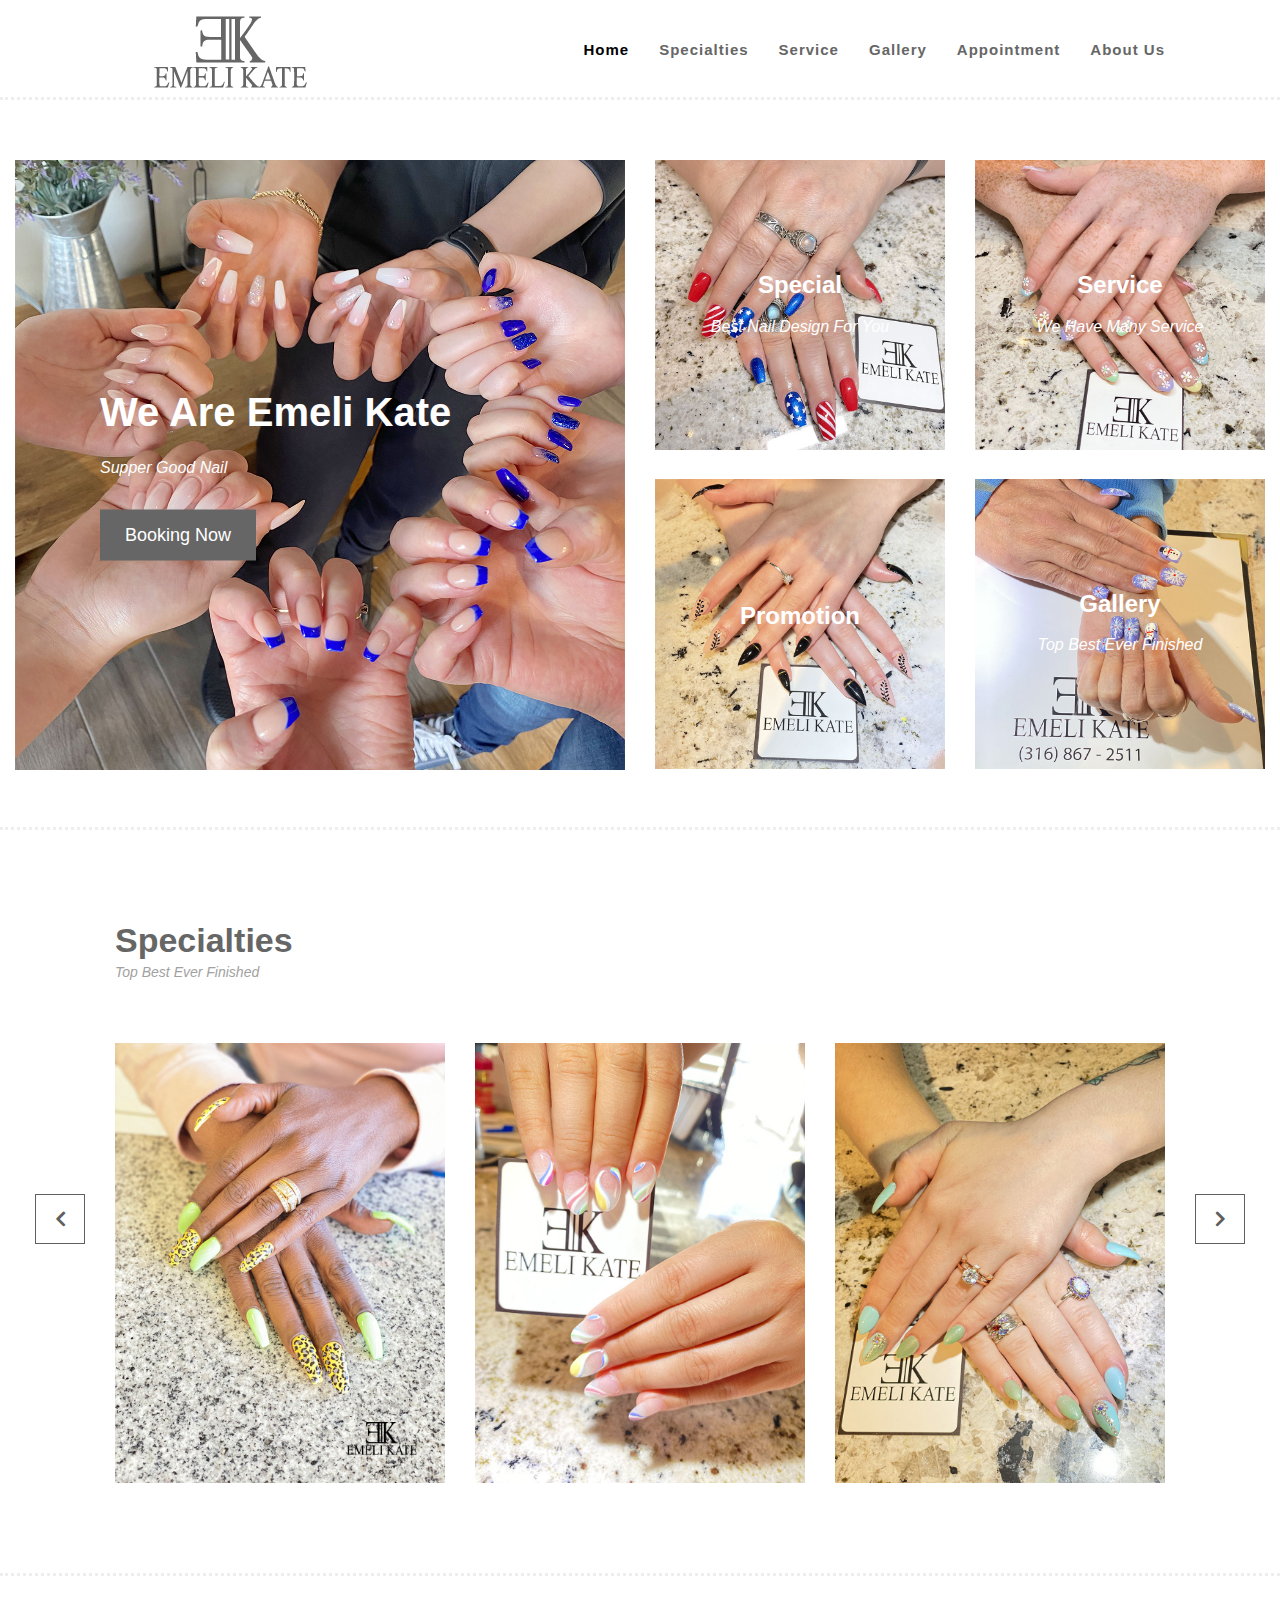
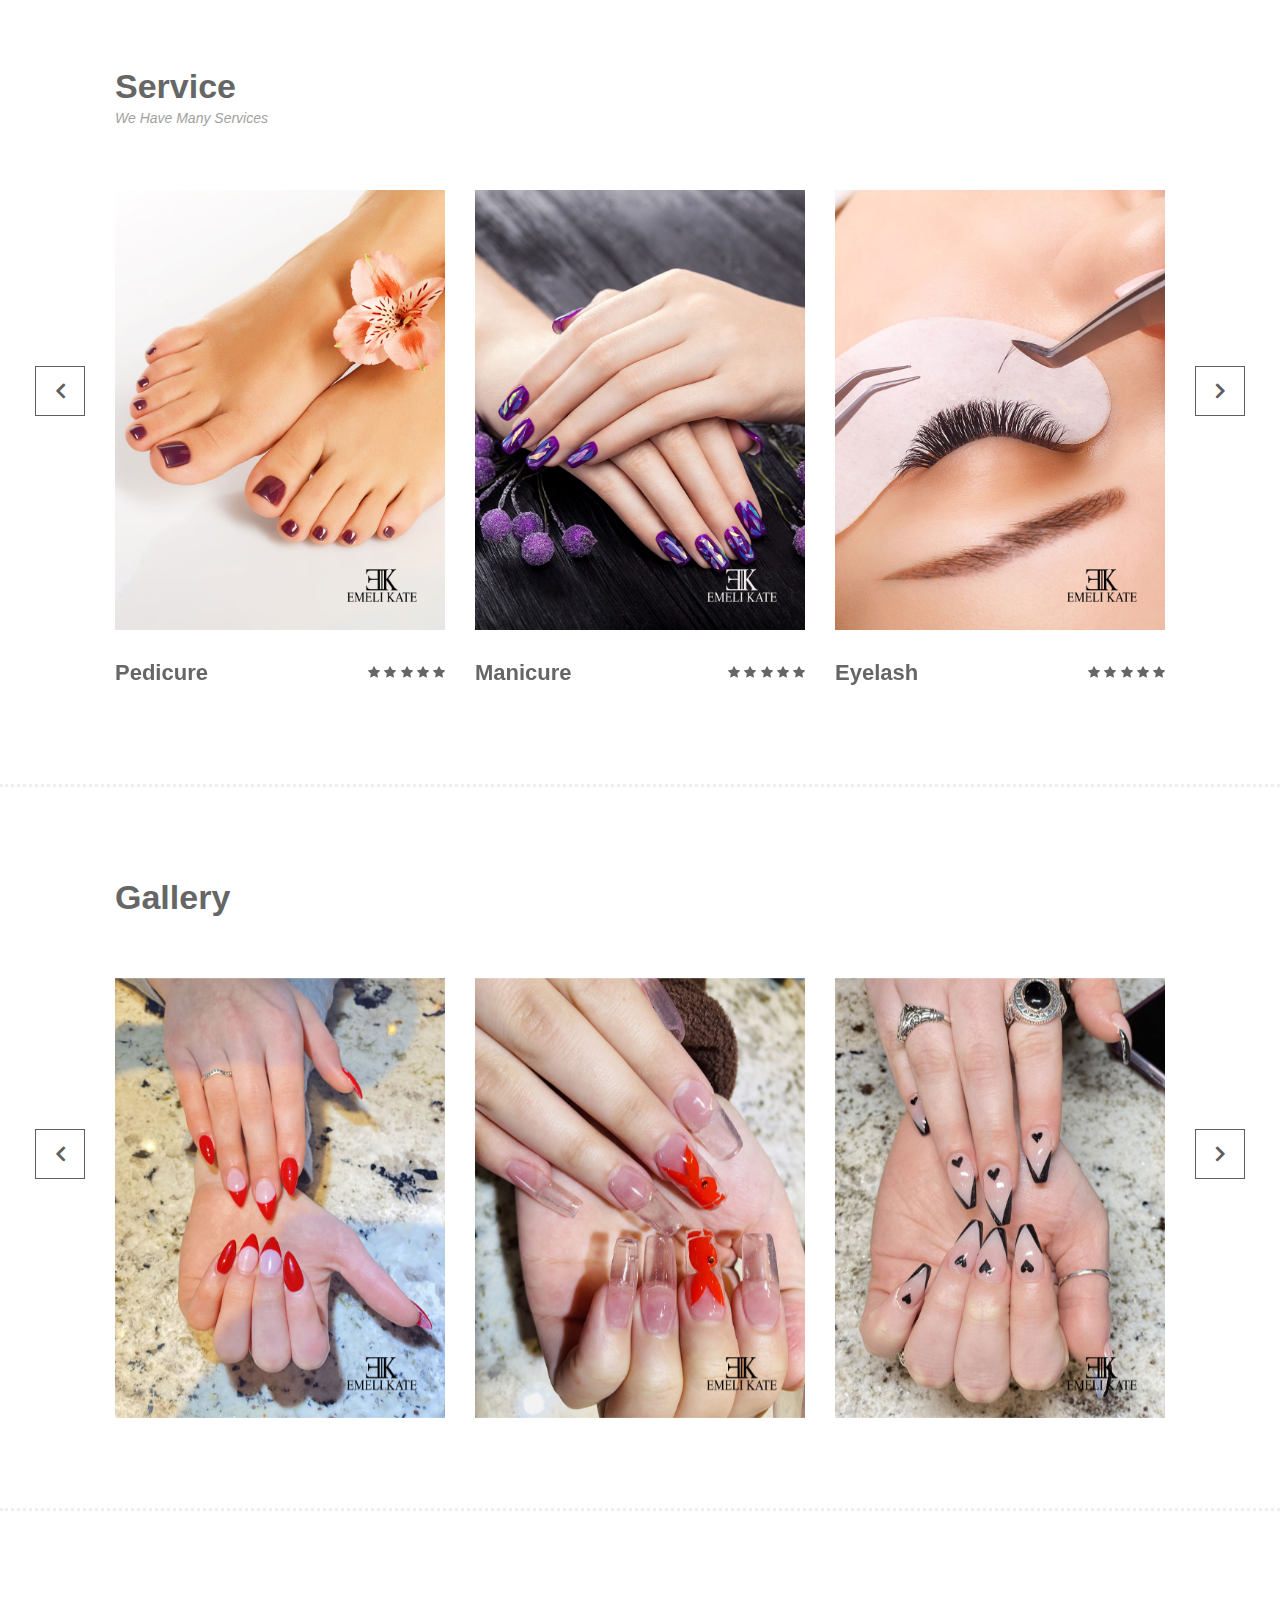
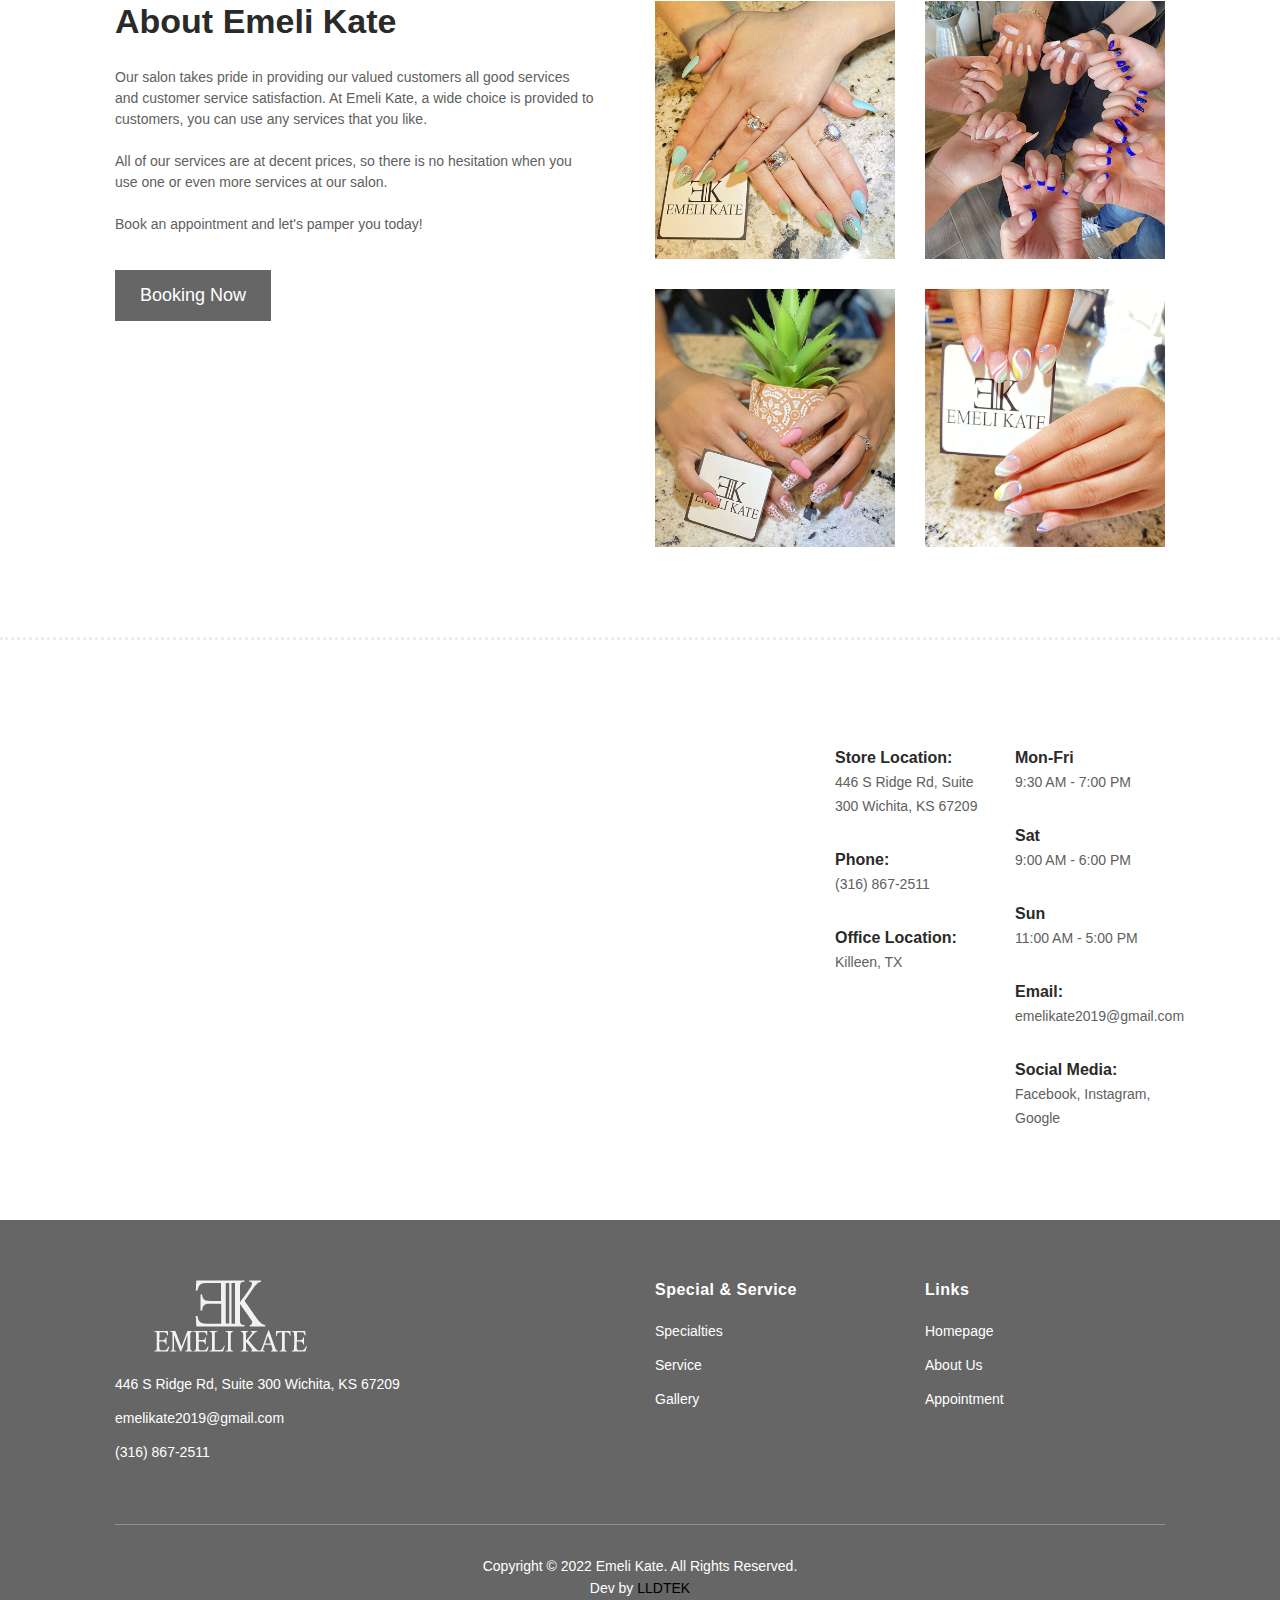
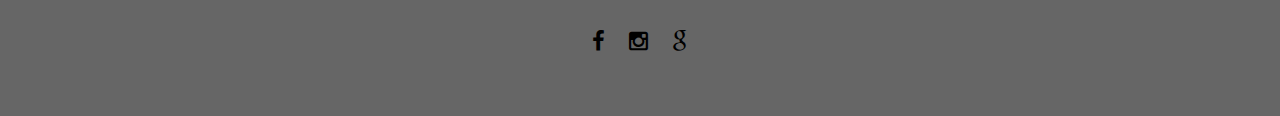
==== index.html @ 16870a9a "uiu" ====
<!DOCTYPE html>
<html lang="en">

  <head>
    <meta charset="utf-8">
    <meta name="viewport" content="width=device-width, initial-scale=1, shrink-to-fit=no">

    <meta name="description" content="Our salon takes pride in providing our valued customers all good services and customer service satisfaction. At Emeli Kate, a wide choice is provided to customers, you can use any services that you like.
    All of our services are at decent prices, so there is no hesitation when you use one or even more services at our salon.">

    <meta name="keyword" content="Emeli Kate, nails salon near me, nails in Wichita, luxury nails, best nails color, nails spa, nails salon, nails bar, perfect nail, nails polish, gel polish, acrylics, nails company, best nail color,nude nail colors, nail design, hight-end service nail in new jersey, nails spa near me, nails salon near me, top nail salon, best nail salon in new Wichita, pretty nails, green nails, summer nails 2022, christmas nails 2022, fall nails 2022, shining nails, dip nails near me">

        <meta name="author" content="Emeli Kate | Top Nails Salon in Wichita">

    <link href="https://fonts.googleapis.com/css?family=Poppins:100,200,300,400,500,600,700,800,900&display=swap" rel="stylesheet">
    

    <title>Emeli Kate | Top Nails Salon in Wichita</title>

    <!-- Additional CSS Files -->
    <link rel="stylesheet" type="text/css" href="assets/css/bootstrap.min.css">

    <link rel="stylesheet" type="text/css" href="assets/css/font-awesome.css">

    <link rel="stylesheet" href="assets/css/templatemo-hexashop.css">

    <link rel="stylesheet" href="assets/css/owl-carousel.css">

    <link rel="stylesheet" href="assets/css/lightbox.css">

    <!-- Custom styles -->
    <link rel="stylesheet" href="assets/css/styles.css">

    <link rel="icon" href="assets/images/Emeli-kate-favicon.svg">

    

    </head>
    
    <body>  
    <!-- ***** Header Area Start ***** -->
    <header class="header-area header-sticky">
        <div class="container">
            <div class="row">
                <div class="col-12">
                    <nav class="main-nav">
                        <!-- ***** Logo Start ***** -->
                        <a href="index.html" class="logo">
                            <img src="assets/images/Emeli-kate-logo.png">
                        </a>
                        <!-- ***** Logo End ***** -->
                        <!-- ***** Menu Start ***** -->
                        <ul class="nav">
                            <li class="scroll-to-section"><a href="#top" class="active">Home</a></li>
                            <li class="scroll-to-section"><a href="#men">Specialties</a></li>
                            <li class="scroll-to-section"><a href="#women">Service</a></li>
                            <li class="scroll-to-section"><a href="#kids">Gallery</a></li>
                            <li><a target="_blank" href="https://www.lldtek.com/salon/appt/MzY0MzJ8ZW1lbGk0NDZzfEtTXzA3MzA3fDE4NTI4MGViMGZkNTVhOTczNTBhMGYwYjQzNzk4NGRi">Appointment</a></li>
                            <li class="scroll-to-section"><a href="#explore">About Us</a></li>
                        </ul>        
                        <a class='menu-trigger'>
                            <span>Menu</span>
                        </a>
                        <!-- ***** Menu End ***** -->
                    </nav>
                </div>
            </div>
        </div>
    </header>
    <!-- ***** Header Area End ***** -->
    <!-- ***** Main Banner Area Start ***** -->
    <div class="main-banner" id="top">
        <div class="container-fluid">
            <div class="row">
                <div class="col-lg-6">
                    <div class="left-content">
                        <div class="thumb">
                            <div class="inner-content">
                                <h4>We Are Emeli Kate</h4>
                                <span>Supper Good Nail</span>
                                <div class="main-border-button color-gold">
                                    <a target="_blank" href="https://www.lldtek.com/salon/appt/MzY0MzJ8ZW1lbGk0NDZzfEtTXzA3MzA3fDE4NTI4MGViMGZkNTVhOTczNTBhMGYwYjQzNzk4NGRi">Booking Now</a>
                                </div>
                            </div>
                            <img src="assets/images/banner/Emeli-kate-banner-01.jpg" alt="Nail Club Spa Banner 01">
                        </div>
                    </div>
                </div>
                <div class="col-lg-6">
                    <div class="right-content">
                        <div class="row">
                            <div class="col-md-6">
                                <div class="right-first-image">
                                    <div class="thumb">
                                        <div class="inner-content">
                                            <h4>Special</h4>
                                            <span>Best Nail Design For You</span>
                                        </div>
                                        <div class="hover-content">
                                            <div class="inner">
                                                <h4>Special</h4>
                                                <p>Best Nails Design For You</p>
                                                <div class="main-border-button">
                                                    <a href="#men">View More</a>
                                                </div>
                                            </div>
                                        </div>
                                        <img src="assets/images/banner/Emeli-kate-banner-02.jpg" alt="Nail Club Spa Banner 02">
                                    </div>
                                </div>
                            </div>
                            <div class="col-md-6">
                                <div class="right-first-image">
                                    <div class="thumb">
                                        <div class="inner-content">
                                            <h4>Service</h4>
                                            <span>We Have Many Service</span>
                                        </div>
                                        <div class="hover-content">
                                            <div class="inner">
                                                <h4>Service</h4>
                                                <p>We Have Many Service</p>
                                                <div class="main-border-button">
                                                    <a href="#women">View More</a>
                                                </div>
                                            </div>
                                        </div>
                                        <img src="assets/images/banner/Emeli-kate-banner-03.jpg" alt="Nail Club Spa Banner 03">
                                    </div>
                                </div>
                            </div>
                            <div class="col-md-6">
                                <div class="right-first-image">
                                    <div class="thumb">
                                        <div class="inner-content">
                                            <h4>Promotion</h4>
                                            <!--<span></span>-->
                                        </div>
                                        <div class="hover-content">
                                            <div class="inner">
                                                <h4>Promotion</h4>
                                                <p></p>
                                                <div class="main-border-button">
                                                    <a target="_blank" href="https://www.lldtek.com/salon/appt/MzY0MzJ8ZW1lbGk0NDZzfEtTXzA3MzA3fDE4NTI4MGViMGZkNTVhOTczNTBhMGYwYjQzNzk4NGRi">Appointment</a>
                                                </div>
                                            </div>
                                        </div>
                                        <img src="assets/images/banner/Emeli-kate-banner-04.jpg" alt="Nail Club Spa Banner 04">
                                    </div>
                                </div>
                            </div>
                            <div class="col-md-6">
                                <div class="right-first-image">
                                    <div class="thumb">
                                        <div class="inner-content">
                                            <h4>Gallery</h4>
                                            <span>Top Best Ever Finished</span>
                                        </div>
                                        <div class="hover-content">
                                            <div class="inner">
                                                <h4>Gallery</h4>
                                                <p>Top Best Ever Finished</p>
                                                <div class="main-border-button">
                                                    <a href="#kids">View More</a>
                                                </div>
                                            </div>
                                        </div>
                                        <img src="assets/images/banner/Emeli-kate-banner-05.jpg" alt="Nail Club Spa Banner 05">
                                    </div>
                                </div>
                            </div>
                        </div>
                    </div>
                </div>
            </div>
        </div>
    </div>
    <!-- ***** Appointment ***** -->  
    <!-- ***** Men Appointment ***** -->
    <section class="section" id="men">
        <div class="container">
            <div class="row">
                <div class="col-lg-6">
                    <div class="section-heading">
                        <h2>Specialties</h2>
                        <span>Top Best Ever Finished</span>
                    </div>
                </div>
            </div>
        </div>
        <div class="container">
            <div class="row">
                <div class="col-lg-12">
                    <div class="men-item-carousel">
                        <div class="owl-men-item owl-carousel">
                            <div class="item">
                                <div class="thumb">
                                    <a href="assets/images/specialties/Emeli-kate-specialties-01.jpg">
                                        <img src="assets/images/specialties/Emeli-kate-specialties-01.jpg" alt="Emeli Kate Specialties 01">
                                    </a>
                                </div>
                                <!--<div class="down-content">-->
                                    <!--<h4>TOP</h4>-->
                                    <!--<span>Emeli Kate</span>-->
                                    <!--<ul class="stars">-->
                                        <!--<li><i class="fa fa-star"></i></li>-->
                                        <!--<li><i class="fa fa-star"></i></li>-->
                                        <!--<li><i class="fa fa-star"></i></li>-->
                                        <!--<li><i class="fa fa-star"></i></li>-->
                                        <!--<li><i class="fa fa-star"></i></li>-->
                                    <!--</ul>-->
                                <!--</div>-->
                            </div>
                            <div class="item">
                                <div class="thumb">
                                    <a href="assets/images/specialties/Emeli-kate-specialties-02.jpg">
                                        <img src="assets/images/specialties/Emeli-kate-specialties-02.jpg" alt="Emeli Kate Specialties 02">
                                    </a>
                                </div>
                                <!--<div class="down-content">-->
                                    <!--<h4>TOP</h4>-->
                                    <!--<span>Emeli Kate</span>-->
                                    <!--<ul class="stars">-->
                                        <!--<li><i class="fa fa-star"></i></li>-->
                                        <!--<li><i class="fa fa-star"></i></li>-->
                                        <!--<li><i class="fa fa-star"></i></li>-->
                                        <!--<li><i class="fa fa-star"></i></li>-->
                                        <!--<li><i class="fa fa-star"></i></li>-->
                                    <!--</ul>-->
                                <!--</div>-->
                            </div>
                            <div class="item">
                                <div class="thumb">
                                    <a href="assets/images/specialties/Emeli-kate-specialties-03.jpg">
                                        <img src="assets/images/specialties/Emeli-kate-specialties-03.jpg" alt="Emeli Kate Specialties 03">
                                    </a>
                                </div>
                                <!--<div class="down-content">-->
                                    <!--<h4>HOT</h4>-->
                                    <!--<span>Emeli Kate</span>-->
                                    <!--<ul class="stars">-->
                                        <!--<li><i class="fa fa-star"></i></li>-->
                                        <!--<li><i class="fa fa-star"></i></li>-->
                                        <!--<li><i class="fa fa-star"></i></li>-->
                                        <!--<li><i class="fa fa-star"></i></li>-->
                                        <!--<li><i class="fa fa-star"></i></li>-->
                                    <!--</ul>-->
                                <!--</div>-->
                            </div>
                            <div class="item">
                                <div class="thumb">
                                    <a href="assets/images/specialties/Emeli-kate-specialties-04.jpg">
                                        <img src="assets/images/specialties/Emeli-kate-specialties-04.jpg" alt="Emeli Kate Specialties 04">
                                    </a>
                                </div>
                                <!--<div class="down-content">-->
                                    <!--<h4>HOT</h4>-->
                                    <!--<span>Emeli Kate</span>-->
                                    <!--<ul class="stars">-->
                                        <!--<li><i class="fa fa-star"></i></li>-->
                                        <!--<li><i class="fa fa-star"></i></li>-->
                                        <!--<li><i class="fa fa-star"></i></li>-->
                                        <!--<li><i class="fa fa-star"></i></li>-->
                                        <!--<li><i class="fa fa-star"></i></li>-->
                                    <!--</ul>-->
                                <!--</div>-->
                            </div>
                            <div class="item">
                                <div class="thumb">
                                    <a href="assets/images/specialties/Emeli-kate-specialties-05.jpg">
                                        <img src="assets/images/specialties/Emeli-kate-specialties-05.jpg" alt="Emeli Kate Specialties 05">
                                    </a>
                                </div>
                                <!--<div class="down-content">-->
                                    <!--<h4>HOT</h4>-->
                                    <!--<span>Emeli Kate</span>-->
                                    <!--<ul class="stars">-->
                                        <!--<li><i class="fa fa-star"></i></li>-->
                                        <!--<li><i class="fa fa-star"></i></li>-->
                                        <!--<li><i class="fa fa-star"></i></li>-->
                                        <!--<li><i class="fa fa-star"></i></li>-->
                                        <!--<li><i class="fa fa-star"></i></li>-->
                                    <!--</ul>-->
                                <!--</div>-->
                            </div>
                            <div class="item">
                                <div class="thumb">
                                    <a href="assets/images/specialties/Emeli-kate-specialties-06.jpg">
                                        <img src="assets/images/specialties/Emeli-kate-specialties-06.jpg" alt="Emeli Kate Specialties 06">
                                    </a>
                                </div>
                                <!--<div class="down-content">-->
                                    <!--<h4>HOT</h4>-->
                                    <!--<span>Emeli Kate</span>-->
                                    <!--<ul class="stars">-->
                                        <!--<li><i class="fa fa-star"></i></li>-->
                                        <!--<li><i class="fa fa-star"></i></li>-->
                                        <!--<li><i class="fa fa-star"></i></li>-->
                                        <!--<li><i class="fa fa-star"></i></li>-->
                                        <!--<li><i class="fa fa-star"></i></li>-->
                                    <!--</ul>-->
                                <!--</div>-->
                            </div>
                            <div class="item">
                                <div class="thumb">
                                    <a href="assets/images/specialties/Emeli-kate-specialties-07.jpg">
                                        <img src="assets/images/specialties/Emeli-kate-specialties-07.jpg" alt="Emeli Kate Specialties 07">
                                    </a>
                                </div>
                                <!--<div class="down-content">-->
                                    <!--<h4>HOT</h4>-->
                                    <!--<span>Emeli Kate</span>-->
                                    <!--<ul class="stars">-->
                                        <!--<li><i class="fa fa-star"></i></li>-->
                                        <!--<li><i class="fa fa-star"></i></li>-->
                                        <!--<li><i class="fa fa-star"></i></li>-->
                                        <!--<li><i class="fa fa-star"></i></li>-->
                                        <!--<li><i class="fa fa-star"></i></li>-->
                                    <!--</ul>-->
                                <!--</div>-->
                            </div>
                            <div class="item">
                                <div class="thumb">
                                    <a href="assets/images/specialties/Emeli-kate-specialties-08.jpg">
                                        <img src="assets/images/specialties/Emeli-kate-specialties-08.jpg" alt="Emeli Kate Specialties 08">
                                    </a>
                                </div>
                            </div>
                            <div class="item">
                                <div class="thumb">
                                    <a href="assets/images/specialties/Emeli-kate-specialties-09.jpg">
                                        <img src="assets/images/specialties/Emeli-kate-specialties-09.jpg" alt="Emeli Kate Specialties 09">
                                    </a>
                                </div>
                            </div>
                            <div class="item">
                                <div class="thumb">
                                    <a href="assets/images/specialties/Emeli-kate-specialties-10.jpg">
                                        <img src="assets/images/specialties/Emeli-kate-specialties-10.jpg" alt="Emeli Kate Specialties 10">
                                    </a>
                                </div>
                            </div>
                        </div>
                    </div>
                </div>
            </div>
        </div>
    </section>
    <!-- ***** Men Area Ends ***** -->

    <!-- ***** Women Area Starts ***** -->
    <section class="section" id="women">
        <div class="container">
            <div class="row">
                <div class="col-lg-6">
                    <div class="section-heading">
                        <h2>Service</h2>
                        <span>We Have Many Services</span>
                    </div>
                </div>
            </div>
        </div>
        <div class="container">
            <div class="row">
                <div class="col-lg-12">
                    <div class="women-item-carousel">
                        <div class="owl-women-item owl-carousel">
                            <div class="item">
                                <div class="thumb">
                                    
                                    <img src="assets/images/service/Emeli-kate-pedicure.jpg" alt="Emeli Kate Pedicure">
                                </div>
                                <div class="down-content">
                                    <h4>Pedicure</h4>
                                    <span></span>
                                    <ul class="stars">
                                        <li><i class="fa fa-star"></i></li>
                                        <li><i class="fa fa-star"></i></li>
                                        <li><i class="fa fa-star"></i></li>
                                        <li><i class="fa fa-star"></i></li>
                                        <li><i class="fa fa-star"></i></li>
                                    </ul>
                                </div>
                            </div>
                            <div class="item">
                                <div class="thumb">
                                    
                                    <img src="assets/images/service/Emeli-kate-manicure.jpg" alt="Emeli Kate Manicure">
                                </div>
                                <div class="down-content">
                                    <h4>Manicure</h4>
                                    <span></span>
                                    <ul class="stars">
                                        <li><i class="fa fa-star"></i></li>
                                        <li><i class="fa fa-star"></i></li>
                                        <li><i class="fa fa-star"></i></li>
                                        <li><i class="fa fa-star"></i></li>
                                        <li><i class="fa fa-star"></i></li>
                                    </ul>
                                </div>
                            </div>
                            
                            <div class="item">
                                <div class="thumb">
                                    
                                    <img src="assets/images/service/Emeli-kate-eyelash.jpg" alt="Emeli Kate Eyelash">
                                </div>
                                <div class="down-content">
                                    <h4>Eyelash</h4>
                                    <span></span>
                                    <ul class="stars">
                                        <li><i class="fa fa-star"></i></li>
                                        <li><i class="fa fa-star"></i></li>
                                        <li><i class="fa fa-star"></i></li>
                                        <li><i class="fa fa-star"></i></li>
                                        <li><i class="fa fa-star"></i></li>
                                    </ul>
                                </div>
                            </div>
                            <div class="item">
                                <div class="thumb">
                                    
                                    <img src="assets/images/service/Emeli-kate-artificial-nails.jpg" alt="Emeli Kate Artificial Nails">
                                </div>
                                <div class="down-content">
                                    <h4>Artificial Nails</h4>
                                    <span></span>
                                    <ul class="stars">
                                        <li><i class="fa fa-star"></i></li>
                                        <li><i class="fa fa-star"></i></li>
                                        <li><i class="fa fa-star"></i></li>
                                        <li><i class="fa fa-star"></i></li>
                                        <li><i class="fa fa-star"></i></li>
                                    </ul>
                                </div>
                            </div>
                            <div class="item">
                                <div class="thumb">
                                    
                                    <img src="assets/images/service/Emeli-kate-natural-nails.jpg" alt="Emeli Kate Natural Nails">
                                </div>
                                <div class="down-content">
                                    <h4>Natural Nails</h4>
                                    <span></span>
                                    <ul class="stars">
                                        <li><i class="fa fa-star"></i></li>
                                        <li><i class="fa fa-star"></i></li>
                                        <li><i class="fa fa-star"></i></li>
                                        <li><i class="fa fa-star"></i></li>
                                        <li><i class="fa fa-star"></i></li>
                                    </ul>
                                </div>
                            </div>
                                                        

                        </div>


                        </div>
                    </div>
                </div>
            </div>
        </div>
    </section>
    <!-- ***** Women Area Ends ***** -->

    
    <section class="section" id="kids">
        <div class="container">
            <div class="row">
                <div class="col-lg-6">
                    <div class="section-heading">
                        <h2>Gallery</h2>
                        <span></span>
                    </div>
                </div>
            </div>
        </div>
        <div class="container">
            <div class="row">
                <div class="col-lg-12">
                    <div class="kid-item-carousel">
                        <div class="owl-kid-item owl-carousel">
                            <div class="item">
                                <div class="thumb">
                                    <a href="assets/images/gallery/Emeli-kate-gallery-01.jpg">
                                        <img src="assets/images/gallery/Emeli-kate-gallery-01.jpg" alt="Emeli Kate Gallery 01">
                                    </a>
                                </div>
                            </div>
                            <div class="item">
                                <div class="thumb">
                                    <a href="assets/images/gallery/Emeli-kate-gallery-02.jpg">
                                        <img src="assets/images/gallery/Emeli-kate-gallery-02.jpg" alt="Emeli Kate Gallery 02">
                                    </a>
                                </div>
                            </div>
                            <div class="item">
                                <div class="thumb">
                                    <a href="assets/images/gallery/Emeli-kate-gallery-03.jpg">
                                        <img src="assets/images/gallery/Emeli-kate-gallery-03.jpg" alt="Emeli Kate Gallery 03">
                                    </a>
                                </div>
                            </div>
                            <div class="item">
                                <div class="thumb">
                                    <a href="assets/images/gallery/Emeli-kate-gallery-04.jpg">
                                        <img src="assets/images/gallery/Emeli-kate-gallery-04.jpg" alt="Emeli Kate Gallery 04">
                                    </a>
                                </div>
                            </div>
                            <div class="item">
                                <div class="thumb">
                                    <a href="assets/images/gallery/Emeli-kate-gallery-05.jpg">
                                        <img src="assets/images/gallery/Emeli-kate-gallery-05.jpg" alt="Emeli Kate Gallery 05">
                                    </a>
                                </div>
                            </div>
                            <div class="item">
                                <div class="thumb">
                                    <a href="assets/images/gallery/Emeli-kate-gallery-06.jpg">
                                        <img src="assets/images/gallery/Emeli-kate-gallery-06.jpg" alt="Emeli Kate Gallery 06">
                                    </a>
                                </div>
                            </div>
                            <div class="item">
                                <div class="thumb">
                                    <a href="assets/images/gallery/Emeli-kate-gallery-07.jpg">
                                        <img src="assets/images/gallery/Emeli-kate-gallery-07.jpg" alt="Emeli Kate Gallery 07">
                                    </a>
                                </div>
                            </div>
                            <div class="item">
                                <div class="thumb">
                                    <a href="assets/images/gallery/Emeli-kate-gallery-08.jpg">
                                        <img src="assets/images/gallery/Emeli-kate-gallery-08.jpg" alt="Emeli Kate Gallery 08">
                                    </a>
                                </div>
                            </div>
                            <div class="item">
                                <div class="thumb">
                                    <a href="assets/images/gallery/Emeli-kate-gallery-09.jpg">
                                        <img src="assets/images/gallery/Emeli-kate-gallery-09.jpg" alt="Emeli Kate Gallery 09">
                                    </a>
                                </div>
                            </div>
                            <div class="item">
                                <div class="thumb">
                                    <a href="assets/images/gallery/Emeli-kate-gallery-10.jpg">
                                        <img src="assets/images/gallery/Emeli-kate-gallery-10.jpg" alt="Emeli Kate Gallery 10">
                                    </a>
                                </div>
                            </div>
                            <div class="item">
                                <div class="thumb">
                                    <a href="assets/images/gallery/Emeli-kate-gallery-11.jpg">
                                        <img src="assets/images/gallery/Emeli-kate-gallery-11.jpg" alt="Emeli Kate Gallery 11">
                                    </a>
                                </div>
                            </div>
                            <div class="item">
                                <div class="thumb">
                                    <a href="assets/images/gallery/Emeli-kate-gallery-12.jpg">
                                        <img src="assets/images/gallery/Emeli-kate-gallery-12.jpg" alt="Emeli Kate Gallery 12">
                                    </a>
                                </div>
                            </div>
                            <div class="item">
                                <div class="thumb">
                                    <a href="assets/images/gallery/Emeli-kate-gallery-13.jpg">
                                        <img src="assets/images/gallery/Emeli-kate-gallery-13.jpg" alt="Emeli Kate Gallery 13">
                                    </a>
                                </div>
                            </div>
                            <div class="item">
                                <div class="thumb">
                                    <a href="assets/images/gallery/Emeli-kate-gallery-14.jpg">
                                        <img src="assets/images/gallery/Emeli-kate-gallery-14.jpg" alt="Emeli Kate Gallery 14">
                                    </a>
                                </div>
                            </div>
                            <div class="item">
                                <div class="thumb">
                                    <a href="assets/images/gallery/Emeli-kate-gallery-15.jpg">
                                        <img src="assets/images/gallery/Emeli-kate-gallery-15.jpg" alt="Emeli Kate Gallery 15">
                                    </a>
                                </div>
                            </div>
                        </div>
                    </div>
                </div>
            </div>
        </div>
    </section>


    <!-- ***** Explore Area Starts ***** -->
    <section class="section" id="explore">
        <div class="container">
            <div class="row">
                <div class="col-lg-6">
                    <div class="left-content">
                        <h2>About Emeli Kate</h2>
                        <span>Our salon takes pride in providing our valued customers all good services and customer service satisfaction. At Emeli Kate, a wide choice is provided to customers, you can use any services that you like.
    <br> <br> All of our services are at decent prices, so there is no hesitation when you use one or even more services at our salon. <br><br>
                            Book an appointment and let's pamper you today!
                        </span>
                        <div class="main-border-button color-gold color-white">
                            <a target="_blank" href="https://www.lldtek.com/salon/appt/MzY0MzJ8ZW1lbGk0NDZzfEtTXzA3MzA3fDE4NTI4MGViMGZkNTVhOTczNTBhMGYwYjQzNzk4NGRi">Booking Now</a>
                        </div>
                    </div>
                </div>
                <div class="col-lg-6">
                    <div class="right-content">
                        <div class="row">
                            <div class="col-md-6 col-lg-6">
                                <div class="leather">
                                    <img src="assets/images/Emeli-kate-about-01.jpg" alt="Emeli Kate About 01">
                                </div>
                            </div>
                            <div class="col-md-6 col-lg-6">
                                <div class="first-image">
                                    <img src="assets/images/Emeli-kate-about-02.jpg" alt="Emeli Kate About 02">
                                </div>
                            </div>
                            <div class="col-md-6 col-lg-6">
                                <div class="second-image">
                                    <img src="assets/images/Emeli-kate-about-03.jpg" alt="Emeli Kate About 03">
                                </div>
                            </div>
                            <div class="col-md-6 col-lg-6">
                                <div class="types">
                                    <img src="assets/images/Emeli-kate-about-04.jpg" alt="Emeli Kate About 04">
                                </div>
                            </div>
                        </div>
                    </div>
                </div>
            </div>
        </div>
    </section>
    <!-- ***** Explore Area Ends ***** -->

    <!-- Promotion
    <section class="section" id="social">
        <div class="container">
            <div class="row">
                <div class="col-lg-12">
                    <div class="section-heading">
                        <h2>Gallery</h2>
                        <span></span>
                    </div>
                </div>
            </div>
        </div>
        <div class="container">
            <div class="row images">
                <div class="col-2">
                    <div class="thumb">
                        <div class="icon">
                            <a href="http://instagram.com">
                                <h6>Emeli Kate</h6>
                                <i class="fa fa-instagram"></i>
                            </a>
                        </div>
                        <img src="assets/images/gallery/a-t-nails-spa-specialties-01.jpg" alt="Emeli Kate">
                    </div>
                </div>
                <div class="col-2">
                    <div class="thumb">
                        <div class="icon">
                            <a href="http://instagram.com">
                                <h6>Emeli Kate</h6>
                                <i class="fa fa-instagram"></i>
                            </a>
                        </div>
                        <img src="assets/images/gallery/a-t-nails-spa-specialties-02.jpg" alt="Emeli Kate">
                    </div>
                </div>
                <div class="col-2">
                    <div class="thumb">
                        <div class="icon">
                            <a href="http://instagram.com">
                                <h6>Emeli Kate</h6>
                                <i class="fa fa-instagram"></i>
                            </a>
                        </div>
                        <img src="assets/images/gallery/a-t-nails-spa-specialties-03.jpg" alt="Emeli Kate">
                    </div>
                </div>
                <div class="col-2">
                    <div class="thumb">
                        <div class="icon">
                            <a href="http://instagram.com">
                                <h6>Emeli Kate</h6>
                                <i class="fa fa-instagram"></i>
                            </a>
                        </div>
                        <img src="assets/images/gallery/a-t-nails-spa-specialties-04.jpg" alt="Emeli Kate">
                    </div>
                </div>
                <div class="col-2">
                    <div class="thumb">
                        <div class="icon">
                            <a href="http://instagram.com">
                                <h6>Emeli Kate</h6>
                                <i class="fa fa-instagram"></i>
                            </a>
                        </div>
                        <img src="assets/images/gallery/a-t-nails-spa-specialties-05.jpg" alt="Emeli Kate">
                    </div>
                </div>
                <div class="col-2">
                    <div class="thumb">
                        <div class="icon">
                            <a href="http://instagram.com">
                                <h6>Emeli Kate</h6>
                                <i class="fa fa-instagram"></i>
                            </a>
                        </div>
                        <img src="assets/images/gallery/a-t-nails-spa-specialties-06.jpg" alt="Emeli Kate">
                    </div>
                </div>
                <div class="col-2">
                    <div class="thumb">
                        <div class="icon">
                            <a href="http://instagram.com">
                                <h6>Emeli Kate</h6>
                                <i class="fa fa-instagram"></i>
                            </a>
                        </div>
                        <img src="assets/images/gallery/a-t-nails-spa-specialties-07.jpg" alt="Emeli Kate">
                    </div>
                </div>
                <div class="col-2">
                    <div class="thumb">
                        <div class="icon">
                            <a href="http://instagram.com">
                                <h6>Emeli Kate</h6>
                                <i class="fa fa-instagram"></i>
                            </a>
                        </div>
                        <img src="assets/images/gallery/a-t-nails-spa-specialties-08.jpg" alt="Emeli Kate">
                    </div>
                </div>
                <div class="col-2">
                    <div class="thumb">
                        <div class="icon">
                            <a href="http://instagram.com">
                                <h6>Emeli Kate</h6>
                                <i class="fa fa-instagram"></i>
                            </a>
                        </div>
                        <img src="assets/images/gallery/a-t-nails-spa-specialties-09.jpg" alt="Emeli Kate">
                    </div>
                </div>
                <div class="col-2">
                    <div class="thumb">
                        <div class="icon">
                            <a href="http://instagram.com">
                                <h6>Emeli Kate</h6>
                                <i class="fa fa-instagram"></i>
                            </a>
                        </div>
                        <img src="assets/images/gallery/candy-nails-image-10.jpg" alt="Emeli Kate">
                    </div>
                </div>
                <div class="col-2">
                    <div class="thumb">
                        <div class="icon">
                            <a href="http://instagram.com">
                                <h6>Emeli Kate</h6>
                                <i class="fa fa-instagram"></i>
                            </a>
                        </div>
                        <img src="assets/images/gallery/candy-nails-image-11.jpg" alt="Emeli Kate">
                    </div>
                </div>
                <div class="col-2">
                    <div class="thumb">
                        <div class="icon">
                            <a href="http://instagram.com">
                                <h6>Emeli Kate</h6>
                                <i class="fa fa-instagram"></i>
                            </a>
                        </div>
                        <img src="assets/images/gallery/candy-nails-image-12.jpg" alt="Emeli Kate">
                    </div>
                </div>
            </div>
        </div>
    </section>
-->

    <!---->
    <div class="subscribe" id="subs">
        <div class="container">
            <div class="row">
                <div class="col-lg-8 p-0">
                    <!--<div class="section-heading">-->
                        <!--<img src="assets/images/candy-nails-banner.png">-->
                    <!--</div>-->
                    <div id="map" class="col-lg-3">   <!-- style="width:250px;height:259px;"-->  <!--H edit-->
                        <iframe class="w-100" src="https://www.google.com/maps/embed?pb=!1m18!1m12!1m3!1d3157.8239136899697!2d-97.42722698468516!3d37.676845179777395!2m3!1f0!2f0!3f0!3m2!1i1024!2i768!4f13.1!3m3!1m2!1s0x87bae1fc00fff043%3A0x68787f3afe5aad75!2sEMELI%20KATE!5e0!3m2!1sen!2s!4v1652945543283!5m2!1sen!2s" width="600" height="350" style="border:0;" allowfullscreen="" loading="lazy" referrerpolicy="no-referrer-when-downgrade"></iframe>
                    </div>
                    
                </div>
                <div class="col-lg-4 mt-3">
                    <div class="row">
                        <div class="col-6">
                            <ul>
                                <li>Store Location:<br><span>446 S Ridge Rd, Suite 300 Wichita, KS 67209</span></li>
                                <li>Phone:<br><span>(316) 867-2511</span></li>
                                <li>Office Location:<br><span>Killeen, TX</span></li>
                            </ul>
                        </div>
                        <div class="col-6">
                            <ul>
                                <li>Mon-Fri<br><span>9:30 AM - 7:00 PM</span></li>
                                <li>Sat<br><span>9:00 AM - 6:00 PM</span></li>
                                <li>Sun<br><span>11:00 AM - 5:00 PM</span></li>
                                <li>Email:<br><span>emelikate2019@gmail.com</span></li>
                                <li>Social Media:<br><span><a target="_blank" href="https://www.facebook.com/EMELIKATE.NnL">Facebook</a>, <a target="_blank" href="https://www.instagram.com/emeli.kate">Instagram</a>, <a target="_blank" href="https://goo.gl/maps/h7NfnQtgaH7F16nw9">Google</a></span></li>
                            </ul>
                        </div>
                    </div>
                </div>
            </div>
        </div>
    </div>

    
    <!-- ***** Footer Start ***** -->
    <footer>
        <div class="container">
            <div class="row">
                <div class="col-md-12 col-lg-6">
                    <div class="first-item">
                        <div class="logo">
                            <img src="assets/images/Emeli-kate-logo-white.png" alt="hexashop ecommerce templatemo">
                        </div>
                        <ul>
                            <li><a href="#">446 S Ridge Rd, Suite 300 Wichita, KS 67209</a></li>
                            <li><a href="#">emelikate2019@gmail.com</a></li>
                            <li><a href="#">(316) 867-2511</a></li>
                        </ul>
                    </div>
                </div>
                <div class="col-md-6 col-lg-3">
                    <h4>Special &amp; Service</h4>
                    <ul>
                        <li><a href="#men">Specialties</a></li>
                        <li><a href="#women">Service</a></li>
                        <li><a href="#kids">Gallery</a></li>
                    </ul>
                </div>
                <div class="col-md-6 col-lg-3">
                    <h4>Links</h4>
                    <ul>
                        <li><a href="#index.html">Homepage</a></li>
                        <li><a href="#explore">About Us</a></li>
                        <li><a target=_blank href="https://www.lldtek.com/salon/appt/MzY0MzJ8ZW1lbGk0NDZzfEtTXzA3MzA3fDE4NTI4MGViMGZkNTVhOTczNTBhMGYwYjQzNzk4NGRi">Appointment</a></li>
                    </ul>
                </div>
                <!--<div id="map" class="col-lg-3">   &lt;!&ndash; style="width:250px;height:259px;"&ndash;&gt;  &lt;!&ndash;H edit&ndash;&gt;-->
                    <!--<iframe src="https://www.google.com/maps/embed?pb=!1m14!1m8!1m3!1d3526.077172615443!2d-82.730559!3d27.899605!3m2!1i1024!2i768!4f13.1!3m3!1m2!1s0x88c2e5f6511927f7%3A0x1d71ca188b948a37!2sA%20%26%20T%20Nails%20Spa!5e0!3m2!1sen!2s!4v1651037318701!5m2!1sen!2s" width="250" height="250" style="border:0;" allowfullscreen="" loading="lazy" referrerpolicy="no-referrer-when-downgrade"></iframe>-->
                <!--</div>-->
                <div class="col-lg-12">
                    <div class="under-footer">
                        <p>Copyright © 2022 Emeli Kate. All Rights Reserved.
                        
                        <br>Dev by <a target="_blank" href="https://www.lldtek.com" target="_parent">LLDTEK</a></p>
                        <ul>
                            <li><a target="_blank" href="https://www.facebook.com/EMELIKATE.NnL"><i class="fa fa-facebook"></i></a></li>
                            <li><a target="_blank" href="https://www.instagram.com/emeli.kate"><i class="fa fa-instagram"></i></a></li>
                            <li><a target="_blank" href="https://goo.gl/maps/h7NfnQtgaH7F16nw9"><i class="fa fa-google"></i></a></li>
                        </ul>
                    </div>
                </div>
            </div>
        </div>
    </footer>
    

    <!-- jQuery -->
    <script src="assets/js/jquery-2.1.0.min.js"></script>

    <!-- Bootstrap -->
    
    

    <!-- Plugins -->
    <script src="assets/js/owl-carousel.js"></script>
    <script src="assets/js/accordions.js"></script>
    <script src="assets/js/datepicker.js"></script>
    <script src="assets/js/scrollreveal.min.js"></script>
    <script src="assets/js/waypoints.min.js"></script>
    <script src="assets/js/jquery.counterup.min.js"></script>
    <script src="assets/js/imgfix.min.js"></script> 
    <script src="assets/js/slick.js"></script> 
    <script src="assets/js/lightbox.js"></script> 
    <script src="assets/js/isotope.js"></script>
    

    
     
    
    <!-- Global Init -->
    <script src="assets/js/custom.js"></script>

    <script>

        $(function() {
            var selectedClass = "";
            $("p").click(function(){
            selectedClass = $(this).attr("data-rel");
            $("#portfolio").fadeTo(50, 0.1);
                $("#portfolio div").not("."+selectedClass).fadeOut();
            setTimeout(function() {
              $("."+selectedClass).fadeIn();
              $("#portfolio").fadeTo(50, 1);
            }, 500);
                
            });
        });

    </script>
    <script src="assets/js/template.js"></script>

  </body>
</html>
---- assets/css/templatemo-hexashop.css ----
/*

TemplateMo 571 Hexashop

https://templatemo.com/tm-571-hexashop

*/

/* ---------------------------------------------
Table of contents
------------------------------------------------
01. font & reset css
02. reset
03. global styles
04. header
05. banner
06. features
07. testimonials
08. contact
09. footer
10. preloader
11. search
12. portfolio

--------------------------------------------- */
/* 
---------------------------------------------
font & reset css
--------------------------------------------- 
*/
@import url("https://fonts.googleapis.com/css?family=Poppins:100,200,300,400,500,600,700,800,900");
/* 
---------------------------------------------
reset
--------------------------------------------- 
*/
html, body, div, span, applet, object, iframe, h1, h2, h3, h4, h5, h6, p, blockquote, div
pre, a, abbr, acronym, address, big, cite, code, del, dfn, em, font, img, ins, kbd, q,
s, samp, small, strike, strong, sub, sup, tt, var, b, u, i, center, dl, dt, dd, ol, ul, li,
figure, header, nav, section, article, aside, footer, figcaption {
  margin: 0;
  padding: 0;
  border: 0;
  outline: 0;
}

.clearfix:after {
  content: ".";
  display: block;
  clear: both;
  visibility: hidden;
  line-height: 0;
  height: 0;
}

.clearfix {
  display: inline-block;
}

html[xmlns] .clearfix {
  display: block;
}

* html .clearfix {
  height: 1%;
}

ul, li {
  padding: 0;
  margin: 0;
  list-style: none;
}

header, nav, section, article, aside, footer, hgroup {
  display: block;
}

* {
  box-sizing: border-box;
}

html, body {
  font-family: 'Poppins', sans-serif;
  font-weight: 400;
  background-color: #fff;
  font-size: 16px;
  -ms-text-size-adjust: 100%;
  -webkit-font-smoothing: antialiased;
  -moz-osx-font-smoothing: grayscale;
}

a {
  text-decoration: none !important;
}

h1, h2, h3, h4, h5, h6 {
  margin-top: 0px;
  margin-bottom: 0px;
}

ul {
  margin-bottom: 0px;
}

p {
  font-size: 14px;
  line-height: 25px;
  color: #2a2a2a;
}

/* 
---------------------------------------------
global styles
--------------------------------------------- 
*/
html,
body {
  background: #fff;
  font-family: 'Poppins', sans-serif;
}

::selection {
  background: #2a2a2a;
  color: #fff;
}

::-moz-selection {
  background: #2a2a2a;
  color: #fff;
}

@media (max-width: 991px) {
  html, body {
    overflow-x: hidden;
  }
  .mobile-top-fix {
    margin-top: 30px;
    margin-bottom: 0px;
  }
  .mobile-bottom-fix {
    margin-bottom: 30px;
  }
  .mobile-bottom-fix-big {
    margin-bottom: 60px;
  }
}

.main-border-button a {
  font-size: 18px;
  color: #fff;
  /*border: 1px solid #fff;*/
  padding: 12px 25px;
  display: inline-block;
  font-weight: 500;
  transition: all .3s;
  background: #1f1a06;
}
.color-gold a {
  font-size: 18px;
  color: #fff;
  /*border: 1px solid #fff;*/
  padding: 12px 25px;
  display: inline-block;
  font-weight: 500;
  transition: all .3s;
  background: #666666;
}

.main-border-button a:hover {
  background-color: #fff;
  color: #2a2a2a;
}

.main-white-button a {
  font-size: 13px;
  color: #2a2a2a;
  background-color: #fff;
  padding: 12px 25px;
  display: inline-block;
  border-radius: 3px;
  font-weight: 600;
  transition: all .3s;
}

.main-white-button a:hover {
  opacity: 0.9;
}

.main-text-button a {
  font-size: 13px;
  color: #fff;
  font-weight: 600;
  transition: all .3s;
}

.main-text-button a:hover {
  opacity: 0.9;
}

.section-heading h2 {
  font-size: 34px;
  font-weight: 700;
  color: #666666;
}

.section-heading span {
  font-size: 14px;
  color: #a1a1a1;
  font-style: italic;
  font-weight: 400;
}



/* 
---------------------------------------------
header
--------------------------------------------- 
*/

.background-header {
  border-bottom: none !important;
  background-color: #fff;
  height: 100px!important;
  position: fixed!important;
  top: 0px;
  left: 0px;
  right: 0px;
  box-shadow: 0px 0px 10px rgba(0,0,0,0.15)!important;
}

.background-header .logo,
.background-header .main-nav .nav li a {
  color: #1e1e1e!important;
}

.background-header .main-nav .nav li:hover a {
  color: #2a2a2a!important;
}

.background-header .nav li a.active {
  color: #2a2a2a!important;
}

.header-area {
  border-bottom: 3px dotted #eee;
  box-shadow: none;
  background-color: #fff;
  position: absolute;
  top: 0px;
  left: 0px;
  right: 0px;
  z-index: 100;
  height: 100px;
  -webkit-transition: all .5s ease 0s;
  -moz-transition: all .5s ease 0s;
  -o-transition: all .5s ease 0s;
  transition: all .5s ease 0s;
}

.header-area .main-nav {
  min-height: 100px;
  background: transparent;
}

.header-area .main-nav .logo {
  line-height: 100px;
  color: #fff;
  font-size: 28px;
  font-weight: 700;
  text-transform: uppercase;
  letter-spacing: 2px;
  float: left;
  -webkit-transition: all 0.3s ease 0s;
  -moz-transition: all 0.3s ease 0s;
  -o-transition: all 0.3s ease 0s;
  transition: all 0.3s ease 0s;
}

.background-header .main-nav .logo {
  line-height: 90px;
}

.background-header .nav {
  margin-top: 20px !important;
}

.header-area .main-nav .nav {
  float: right;
  margin-top: 30px;
  margin-right: 0px;
  background-color: transparent;
  -webkit-transition: all 0.3s ease 0s;
  -moz-transition: all 0.3s ease 0s;
  -o-transition: all 0.3s ease 0s;
  transition: all 0.3s ease 0s;
  position: relative;
  z-index: 999;
}

.header-area .main-nav .nav li {
  padding-left: 15px;
  padding-right: 15px;
}

.header-area .main-nav .nav li:last-child {
  padding-right: 0px;
}

.header-area .main-nav .nav li a {
  display: block;
  font-weight: 600;
  font-size: 15px;
  color: #2a2a2a;
  text-transform: capitalize;
  -webkit-transition: all 0.3s ease 0s;
  -moz-transition: all 0.3s ease 0s;
  -o-transition: all 0.3s ease 0s;
  transition: all 0.3s ease 0s;
  height: 40px;
  line-height: 40px;
  border: transparent;
  letter-spacing: 1px;
}

.header-area .main-nav .nav li a {
  color: #666666;
}

.header-area .main-nav .nav li:hover a,
.header-area .main-nav .nav li a.active {
  color: #000000!important;
}

.background-header .main-nav .nav li:hover a,
.background-header .main-nav .nav li a.active {
  color: #666666!important;
  opacity: 1;
}

.header-area .main-nav .nav li.submenu {
  position: relative;
  padding-right: 30px;
}

.header-area .main-nav .nav li.submenu:after {
  font-family: FontAwesome;
  content: "\f107";
  font-size: 12px;
  color: #2a2a2a;
  position: absolute;
  right: 18px;
  top: 12px;
}

.background-header .main-nav .nav li.submenu:after {
  color: #2a2a2a;
}

.header-area .main-nav .nav li.submenu ul {
  position: absolute;
  width: 200px;
  box-shadow: 0 2px 28px 0 rgba(0, 0, 0, 0.06);
  overflow: hidden;
  top: 50px;
  opacity: 0;
  transform: translateY(+2em);
  visibility: hidden;
  z-index: -1;
  transition: all 0.3s ease-in-out 0s, visibility 0s linear 0.3s, z-index 0s linear 0.01s;
}

.header-area .main-nav .nav li.submenu ul li {
  margin-left: 0px;
  padding-left: 0px;
  padding-right: 0px;
}

.header-area .main-nav .nav li.submenu ul li a {
  opacity: 1;
  display: block;
  background: #f7f7f7;
  color: #2a2a2a!important;
  padding-left: 20px;
  height: 40px;
  line-height: 40px;
  -webkit-transition: all 0.3s ease 0s;
  -moz-transition: all 0.3s ease 0s;
  -o-transition: all 0.3s ease 0s;
  transition: all 0.3s ease 0s;
  position: relative;
  font-size: 13px;
  font-weight: 400;
  border-bottom: 1px solid #eee;
}

.header-area .main-nav .nav li.submenu ul li a:hover {
  background: #fff;
  color: #606060!important;
  padding-left: 25px;
}

.header-area .main-nav .nav li.submenu ul li a:hover:before {
  width: 3px;
}

.header-area .main-nav .nav li.submenu:hover ul {
  visibility: visible;
  opacity: 1;
  z-index: 1;
  transform: translateY(0%);
  transition-delay: 0s, 0s, 0.3s;
}

.header-area .main-nav .menu-trigger {
  cursor: pointer;
  display: block;
  position: absolute;
  top: 33px;
  width: 32px;
  height: 40px;
  text-indent: -9999em;
  z-index: 99;
  right: 40px;
  display: none;
}

.background-header .main-nav .menu-trigger {
  top: 23px;
}

.header-area .main-nav .menu-trigger span,
.header-area .main-nav .menu-trigger span:before,
.header-area .main-nav .menu-trigger span:after {
  -moz-transition: all 0.4s;
  -o-transition: all 0.4s;
  -webkit-transition: all 0.4s;
  transition: all 0.4s;
  background-color: #1e1e1e;
  display: block;
  position: absolute;
  width: 30px;
  height: 2px;
  left: 0;
}

.background-header .main-nav .menu-trigger span,
.background-header .main-nav .menu-trigger span:before,
.background-header .main-nav .menu-trigger span:after {
  background-color: #1e1e1e;
}

.header-area .main-nav .menu-trigger span:before,
.header-area .main-nav .menu-trigger span:after {
  -moz-transition: all 0.4s;
  -o-transition: all 0.4s;
  -webkit-transition: all 0.4s;
  transition: all 0.4s;
  background-color: #1e1e1e;
  display: block;
  position: absolute;
  width: 30px;
  height: 2px;
  left: 0;
  width: 75%;
}

.background-header .main-nav .menu-trigger span:before,
.background-header .main-nav .menu-trigger span:after {
  background-color: #1e1e1e;
}

.header-area .main-nav .menu-trigger span:before,
.header-area .main-nav .menu-trigger span:after {
  content: "";
}

.header-area .main-nav .menu-trigger span {
  top: 16px;
}

.header-area .main-nav .menu-trigger span:before {
  -moz-transform-origin: 33% 100%;
  -ms-transform-origin: 33% 100%;
  -webkit-transform-origin: 33% 100%;
  transform-origin: 33% 100%;
  top: -10px;
  z-index: 10;
}

.header-area .main-nav .menu-trigger span:after {
  -moz-transform-origin: 33% 0;
  -ms-transform-origin: 33% 0;
  -webkit-transform-origin: 33% 0;
  transform-origin: 33% 0;
  top: 10px;
}

.header-area .main-nav .menu-trigger.active span,
.header-area .main-nav .menu-trigger.active span:before,
.header-area .main-nav .menu-trigger.active span:after {
  background-color: transparent;
  width: 100%;
}

.header-area .main-nav .menu-trigger.active span:before {
  -moz-transform: translateY(6px) translateX(1px) rotate(45deg);
  -ms-transform: translateY(6px) translateX(1px) rotate(45deg);
  -webkit-transform: translateY(6px) translateX(1px) rotate(45deg);
  transform: translateY(6px) translateX(1px) rotate(45deg);
  background-color: #1e1e1e;
}

.background-header .main-nav .menu-trigger.active span:before {
  background-color: #1e1e1e;
}

.header-area .main-nav .menu-trigger.active span:after {
  -moz-transform: translateY(-6px) translateX(1px) rotate(-45deg);
  -ms-transform: translateY(-6px) translateX(1px) rotate(-45deg);
  -webkit-transform: translateY(-6px) translateX(1px) rotate(-45deg);
  transform: translateY(-6px) translateX(1px) rotate(-45deg);
  background-color: #1e1e1e;
}

.background-header .main-nav .menu-trigger.active span:after {
  background-color: #1e1e1e;
}

.header-area.header-sticky {
  min-height: 100px;
}

.header-area .nav {
  margin-top: 30px;
}

.header-area.header-sticky .nav li a.active {
  color: #606060;
}

@media (max-width: 1200px) {
  .header-area .main-nav .nav li {
    padding-left: 12px;
    padding-right: 12px;
  }
  .header-area .main-nav:before {
    display: none;
  }
}

@media (max-width: 767px) {
  .header-area .main-nav .logo {
    color: #1e1e1e;
  }
  .header-area.header-sticky .nav li a:hover,
  .header-area.header-sticky .nav li a.active {
    color: #606060!important;
    opacity: 1;
  }
  .header-area.header-sticky .nav li.search-icon a {
    width: 100%;
  }
  .header-area {
    background-color: #f7f7f7;
    padding: 0px 15px;
    height: 100px;
    box-shadow: none;
    text-align: center;
  }
  .header-area .container {
    padding: 0px;
  }
  .header-area .logo {
    margin-left: 30px;
  }
  .header-area .menu-trigger {
    display: block !important;
  }
  .header-area .main-nav {
    overflow: hidden;
  }
  .header-area .main-nav .nav {
    float: none;
    width: 100%;
    display: none;
    -webkit-transition: all 0s ease 0s;
    -moz-transition: all 0s ease 0s;
    -o-transition: all 0s ease 0s;
    transition: all 0s ease 0s;
    margin-left: 0px;
  }
  .header-area .main-nav .nav li:first-child {
    border-top: 1px solid #eee;
  }
  .header-area.header-sticky .nav {
    margin-top: 100px !important;
  }
  .header-area .main-nav .nav li {
    width: 100%;
    background: #fff;
    border-bottom: 1px solid #eee;
    padding-left: 0px !important;
    padding-right: 0px !important;
  }
  .header-area .main-nav .nav li a {
    height: 50px !important;
    line-height: 50px !important;
    padding: 0px !important;
    border: none !important;
    background: #f7f7f7 !important;
    color: #191a20 !important;
  }
  .header-area .main-nav .nav li a:hover {
    background: #eee !important;
    color: #606060!important;
  }
  .header-area .main-nav .nav li.submenu ul {
    position: relative;
    visibility: inherit;
    opacity: 1;
    z-index: 1;
    transform: translateY(0%);
    transition-delay: 0s, 0s, 0.3s;
    top: 0px;
    width: 100%;
    box-shadow: none;
    height: 0px;
  }
  .header-area .main-nav .nav li.submenu ul li a {
    font-size: 12px;
    font-weight: 400;
  }
  .header-area .main-nav .nav li.submenu ul li a:hover:before {
    width: 0px;
  }
  .header-area .main-nav .nav li.submenu ul.active {
    height: auto !important;
  }
  .header-area .main-nav .nav li.submenu:after {
    color: #3B566E;
    right: 25px;
    font-size: 14px;
    top: 15px;
  }
  .header-area .main-nav .nav li.submenu:hover ul, .header-area .main-nav .nav li.submenu:focus ul {
    height: 0px;
  }

}

@media (min-width: 767px) {
  .header-area .main-nav .nav {
    display: flex !important;
  }
  .background-header .nav {
    margin-top: 30px !important;
  }
}


/* 
---------------------------------------------
banner
--------------------------------------------- 
*/

.main-banner {
  border-bottom: 3px dotted #eee;
  padding-top: 160px;
  padding-bottom: 30px;
}

.main-banner .left-content .thumb img {
  width: 100%;
  overflow: hidden;
}

.main-banner .left-content .inner-content {
  position: absolute;
  left: 100px;
  top: 50%;
  transform: translateY(-50%);
}

.main-banner .left-content .inner-content h4 {
  color: #fff;
  margin-top: -10px;
  font-size: 40px;
  font-weight: 700;
  margin-bottom: 20px;
}

.main-banner .left-content .inner-content span {
  font-size: 16px;
  color: #fff;
  font-weight: 400;
  font-style: italic;
  display: block;
  margin-bottom: 30px;
}

.main-banner .right-content .right-first-image {
  margin-bottom: 28.5px;
}

.main-banner .right-content .right-first-image .thumb {
  position: relative;
  text-align: center;
}

.main-banner .right-content .right-first-image .thumb img {
  width: 100%;
  overflow: hidden;
}

.main-banner .right-content .right-first-image .thumb .inner-content {
  position: absolute;
  top: 50%;
  transform: translateY(-50%);
  width: 100%;
  text-align: center;
}

.main-banner .right-content .right-first-image .thumb .inner-content h4 {
  color: #fff;
  font-size: 24px;
  font-weight: 700;
  margin-bottom: 15px;
}

.main-banner .right-content .right-first-image .thumb .inner-content span {
  font-size: 16px;
  color: #fff;
  font-style: italic;
}

.main-banner .right-content .right-first-image .thumb .hover-content {
  position: absolute;
  top: 15px;
  right: 15px;
  left: 15px;
  bottom: 15px;
  text-align: center;
  background-color: #666666;
  opacity: 0;
  visibility: hidden;
  transition: all 0.5s;
}

.main-banner .right-content .right-first-image .thumb:hover .hover-content {
  opacity: 1;
  visibility: visible;
}

.main-banner .right-content .right-first-image .thumb .hover-content .inner {
  position: absolute;
  top: 50%;
  left: 50%;
  transform: translate(-50%, -50%);
  width: 100%;
}

.main-banner .right-content .right-first-image .thumb .hover-content h4 {
  color: #fff;
  font-size: 24px;
  font-weight: 700;
  margin-bottom: 15px;
}

.main-banner .right-content .right-first-image .thumb .hover-content p {
  color: #fff;
  padding: 0px 20px;
  margin-bottom: 20px;
}



/*
---------------------------------------------
Men
---------------------------------------------
*/

#men {
  padding-top: 90px;
  padding-bottom: 90px;
  border-bottom: 3px dotted #eee;
}

#men .section-heading {
  margin-bottom: 60px;
}

#men .item .down-content {
  padding-top: 30px;
  position: relative;
  z-index: 3;
  background-color: #fff;
}

#men .item .down-content h4 {
  font-size: 22px;
  color: #2a2a2a;
  font-weight: 700;
  margin-bottom: 8px;
}

#men .item .down-content span {
  font-size: 18px;
  color: #a1a1a1;
  font-weight: 500;
  display: block;
}

#men .item .down-content ul.stars {
  position: absolute;
  right: 0;
  top: 30px;
}

#men .item .down-content ul.stars li {
  display: inline;
  font-size: 13px;
}

#men .item .thumb .hover-content {
  position: absolute;
  z-index: 2;
  text-align: center;
  bottom: -60px;
  width: 100%;
  opacity: 0;
  visibility: hidden;
  transition: all .5s;
}

#men .item .thumb:hover .hover-content {
  bottom: 30px;
  opacity: 1;
  visibility: visible;
}

#men .item .thumb {
  position: relative;
}

#men .item .thumb .hover-content ul li {
  display: inline;
  margin: 0px 10px;
}

#men .item .thumb .hover-content ul li a {
  width: 50px;
  height: 50px;
  text-align: center;
  line-height: 50px;
  display: inline-block;
  color: #2a2a2a;
  background-color: #fff;
}


#men .owl-nav {
  text-align: center;
  position: absolute;
  width: 100%;
  top: 40%;
  transform: translateY(-25px);
}

#men .owl-dots {
  display: none;
}
    
#men .owl-nav .owl-prev{
  position: absolute;
  left: -80px;
  outline: none;
}

#men .owl-nav .owl-prev span,
#men .owl-nav .owl-next span {
  opacity: 0;
}

#men .owl-nav .owl-prev:before {
  display: inline-block;
  font-family: 'FontAwesome';
  color: #2a2a2a;
  font-size: 25px;
  font-weight: 700;
  content: '\f104';
  width: 50px;
  height: 50px;
  background-color: transparent;
  line-height: 48px;
  border :1px solid #2a2a2a;
}

#men .owl-nav .owl-prev {
  opacity: 0.75;
  transition: all .5s;
}

#men .owl-nav .owl-prev:hover {
  opacity: 1;
}

#men .owl-nav .owl-next {
  opacity: 0.75;
  transition: all .5s;
}

#men .owl-nav .owl-next:hover {
  opacity: 1;
}

#men .owl-nav .owl-next{
  outline: none;
  position: absolute;
  right: -85px;
}

#men .owl-nav .owl-next:before {
  display: inline-block;
  font-family: 'FontAwesome';
  color: #2a2a2a;
  font-size: 25px;
  font-weight: 700;
  content: '\f105';
  width: 50px;
  height: 50px;
  background-color: transparent;
  line-height: 48px;
  border :1px solid #2a2a2a;
}


/*
---------------------------------------------
Women
---------------------------------------------
*/

#women {
  padding-top: 90px;
  padding-bottom: 90px;
  border-bottom: 3px dotted #eee;
}

#women .section-heading {
  margin-bottom: 60px;
}

#women .item .down-content {
  padding-top: 30px;
  position: relative;
  z-index: 3;
  background-color: #fff;
}

#women .item .down-content h4 {
  font-size: 22px;
  color: #666666;
  font-weight: 700;
  margin-bottom: 8px;
}

#women .item .down-content span {
  font-size: 18px;
  color: #a1a1a1;
  font-weight: 500;
  display: block;
}

#women .item .down-content ul.stars {
  position: absolute;
  right: 0;
  top: 30px;
}

#women .item .down-content ul.stars li {
  display: inline;
  font-size: 13px;
}

#women .item .thumb .hover-content {
  position: absolute;
  z-index: 2;
  text-align: center;
  bottom: -60px;
  width: 100%;
  opacity: 0;
  visibility: hidden;
  transition: all .5s;
}

#women .item .thumb:hover .hover-content {
  bottom: 30px;
  opacity: 1;
  visibility: visible;
}

#women .item .thumb {
  position: relative;
}

#women .item .thumb .hover-content ul li {
  display: inline;
  margin: 0px 10px;
}

#women .item .thumb .hover-content ul li a {
  width: 50px;
  height: 50px;
  text-align: center;
  line-height: 50px;
  display: inline-block;
  color: #2a2a2a;
  background-color: #fff;
}


#women .owl-nav {
  text-align: center;
  position: absolute;
  width: 100%;
  top: 40%;
  transform: translateY(-25px);
}

#women .owl-dots {
  display: none;
}
    
#women .owl-nav .owl-prev{
  position: absolute;
  left: -80px;
  outline: none;
}

#women .owl-nav .owl-prev span,
#women .owl-nav .owl-next span {
  opacity: 0;
}

#women .owl-nav .owl-prev:before {
  display: inline-block;
  font-family: 'FontAwesome';
  color: #2a2a2a;
  font-size: 25px;
  font-weight: 700;
  content: '\f104';
  width: 50px;
  height: 50px;
  background-color: transparent;
  line-height: 48px;
  border :1px solid #2a2a2a;
}

#women .owl-nav .owl-prev {
  opacity: 0.75;
  transition: all .5s;
}

#women .owl-nav .owl-prev:hover {
  opacity: 1;
}

#women .owl-nav .owl-next {
  opacity: 0.75;
  transition: all .5s;
}

#women .owl-nav .owl-next:hover {
  opacity: 1;
}

#women .owl-nav .owl-next{
  outline: none;
  position: absolute;
  right: -85px;
}

#women .owl-nav .owl-next:before {
  display: inline-block;
  font-family: 'FontAwesome';
  color: #2a2a2a;
  font-size: 25px;
  font-weight: 700;
  content: '\f105';
  width: 50px;
  height: 50px;
  background-color: transparent;
  line-height: 48px;
  border :1px solid #2a2a2a;
}

/*
---------------------------------------------
Kids
---------------------------------------------
*/

#kids {
  padding-top: 90px;
  padding-bottom: 90px;
  border-bottom: 3px dotted #eee;
}

#kids .section-heading {
  margin-bottom: 60px;
}

#kids .item .down-content {
  padding-top: 30px;
  position: relative;
  z-index: 3;
  background-color: #fff;
}

#kids .item .down-content h4 {
  font-size: 22px;
  color: #2a2a2a;
  font-weight: 700;
  margin-bottom: 8px;
}

#kids .item .down-content span {
  font-size: 18px;
  color: #a1a1a1;
  font-weight: 500;
  display: block;
}

#kids .item .down-content ul.stars {
  position: absolute;
  right: 0;
  top: 30px;
}

#kids .item .down-content ul.stars li {
  display: inline;
  font-size: 13px;
}

#kids .item .thumb .hover-content {
  position: absolute;
  z-index: 2;
  text-align: center;
  bottom: -60px;
  width: 100%;
  opacity: 0;
  visibility: hidden;
  transition: all .5s;
}

#kids .item .thumb:hover .hover-content {
  bottom: 30px;
  opacity: 1;
  visibility: visible;
}

#kids .item .thumb {
  position: relative;
}

#kids .item .thumb .hover-content ul li {
  display: inline;
  margin: 0px 10px;
}

#kids .item .thumb .hover-content ul li a {
  width: 50px;
  height: 50px;
  text-align: center;
  line-height: 50px;
  display: inline-block;
  color: #2a2a2a;
  background-color: #fff;
}


#kids .owl-nav {
  text-align: center;
  position: absolute;
  width: 100%;
  top: 40%;
  transform: translateY(-25px);
}

#kids .owl-dots {
  display: none;
}
    
#kids .owl-nav .owl-prev{
  position: absolute;
  left: -80px;
  outline: none;
}

#kids .owl-nav .owl-prev span,
#kids .owl-nav .owl-next span {
  opacity: 0;
}

#kids .owl-nav .owl-prev:before {
  display: inline-block;
  font-family: 'FontAwesome';
  color: #2a2a2a;
  font-size: 25px;
  font-weight: 700;
  content: '\f104';
  width: 50px;
  height: 50px;
  background-color: transparent;
  line-height: 48px;
  border :1px solid #2a2a2a;
}

#kids .owl-nav .owl-prev {
  opacity: 0.75;
  transition: all .5s;
}

#kids .owl-nav .owl-prev:hover {
  opacity: 1;
}

#kids .owl-nav .owl-next {
  opacity: 0.75;
  transition: all .5s;
}

#kids .owl-nav .owl-next:hover {
  opacity: 1;
}

#kids .owl-nav .owl-next{
  outline: none;
  position: absolute;
  right: -85px;
}

#kids .owl-nav .owl-next:before {
  display: inline-block;
  font-family: 'FontAwesome';
  color: #2a2a2a;
  font-size: 25px;
  font-weight: 700;
  content: '\f105';
  width: 50px;
  height: 50px;
  background-color: transparent;
  line-height: 48px;
  border :1px solid #2a2a2a;
}


/*
---------------------------------------------
Explore
---------------------------------------------
*/

#explore {
  padding-top: 90px;
  padding-bottom: 90px;
  border-bottom: 3px dotted #eee;
}

#explore .left-content {
  margin-right: 30px;
}

#explore .left-content h2 {
  font-size: 34px;
  font-weight: 700;
  color: #2a2a2a;
}

#explore .left-content span {
  font-size: 14px;
  color: #606060;
  font-weight: 500;
  display: block;
  margin-top: 25px;
}

#explore .left-content .quote {
  margin-top: 25px;
}

#explore .left-content .quote i {
  float: left;
  font-size: 32px;
  margin-right: 15px;
  margin-top: 10px;
}

#explore .left-content .quote p {
  font-style: italic;
  color: #2a2a2a;
  font-weight: 500;
}

#explore .left-content p {
  font-size: 14px;
  color: #606060;
  font-weight: 500;
  display: block;
  margin-top: 25px;
}

#explore .left-content .main-border-button a {
  color: #2a2a2a;
  border-color: #2a2a2a;
  margin-top: 35px;
}

#explore .left-content .main-border-button a:hover {
  background-color: #2a2a2a;
  color: #fff;
}

#explore img {
  width: 100%;
  overflow: hidden;
}

#explore .leather {
  margin-bottom: 30px;
}

#explore .first-image {
  margin-bottom: 30px;
}

#explore .leather,
#explore .types {
  min-height: 255px;
  background-color: #f8f8f8;
  text-align: center;
  width: 100%;
}

#explore .leather h4,
#explore .types h4 {
  font-size: 24px;
  font-weight: 700;
  color: #2a2a2a;
  padding-top: 90px;
  margin-bottom: 5px;
}

#explore .leather span,
#explore .types span {
  font-size: 14px;
  font-style: italic;
  color: #606060;
  font-weight: 500;
}

/* 
---------------------------------------------
Social
--------------------------------------------- 
*/

#social {
  margin-top: 90px;
  padding-bottom: 90px;
  border-bottom: 3px dotted #eee;
}

#social .col-2 {
  padding-left: 0;
  padding-right: 0;
}

#social .images {
  margin-top: 60px;
  padding-left: 15px;
  padding-right: 15px;
}

#social .thumb {
  position: relative;
}

#social .thumb .icon {
  position: absolute;
  bottom: 0;
  left: 0;
  right: 0;
  top: 0;
  width: 100%;
  background-color: rgba(0,0,0,0.85);
  opacity: 0;
  visibility: hidden;
  transition: all .3s;
}

#social .thumb:hover .icon {
  opacity: 1;
  visibility: visible;
}

#social .thumb .icon h6 {
  color: #fff;
  position: absolute;
  font-size: 14px;
  bottom: 40px;
  font-weight: 400;
  left: 15px;
}

#social .thumb .icon i {
  color: #fff;
  position: absolute;
  bottom: 15px;
  left: 15px;
}

#social .thumb img {
  width: 100%;
  overflow: hidden;
}


/* 
---------------------------------------------
Subscribe
--------------------------------------------- 
*/

.subscribe {
  margin-top: 90px;
}

.subscribe .section-heading {
  margin-bottom: 30px;
}

.subscribe .section-heading h2 {
  line-height: 55px;
}

.subscribe form input {
  width: 100%;
  height: 44px;
  line-height: 44px;
  padding: 0px 15px;
  font-size: 14px;
  font-style: italic;
  font-weight: 500;
  color: #606060;
  border-radius: 0px;
  border: 1px solid #7a7a7a;
  box-shadow: none;
}

.subscribe form input::focus {
  border-color: #2a2a2a;
  border-radius: 0px;
}

.subscribe form button {
  width: 44px;
  height: 44px;
  display: inline-block;
  text-align: center;
  line-height: 44px;
  background-color: #2a2a2a;
  box-shadow: none;
  border: 1px solid transparent;
  color: #fff;
  transition: all 0.3s;
}

.subscribe form button:hover {
  background-color: #fff;
  border: 1px solid #2a2a2a;
  color: #2a2a2a;
}

.subscribe ul li {
  margin-bottom: 30px;
  display: block;
}

.subscribe ul li {
  font-size: 16px;
  font-weight: 700;
  color: #2a2a2a;
}

.subscribe ul li span,
.subscribe ul li span a {
  font-size: 14px;
  font-weight: 400;
  color: #606060;
}

.subscribe ul li span a:hover {
  color: #2a2a2a;
}


/* 
---------------------------------------------
footer
--------------------------------------------- 
*/

footer {
  margin-top: 60px;
  padding: 60px 0px 30px 0px;
  background-color: #666666;
}

footer .logo {
  margin-bottom: 20px;
}

footer ul li {
  display: block;
  margin-bottom: 10px;
}

footer ul li a {
  font-size: 14px;
  color: #fff;
  transition: all .3s;
}

footer ul li a:hover, footer ul li a:active {
  color: #333333;
}

footer h4 {
  letter-spacing: 0.5px;
  font-size: 16px;
  color: #fff;
  font-weight: 700;
  margin-bottom: 20px;
}

footer .under-footer {
  margin-top: 30px;
  padding-top: 30px;
  text-align: center;
  border-top: 1px solid rgba(250,250,250,0.3);
}

footer .under-footer ul {
  margin-top: 20px;
}

footer .under-footer ul li {
  display: inline-block;
  margin: 0px 10px;
}

footer .under-footer ul li a {
  font-size: 22px;
}

footer .under-footer p {
  color: #fff;
  font-size: 14px;
  font-weight: 300;
}

footer .under-footer a {
  color: #000000;
}

footer .under-footer a:hover {
  color: #ffffff;
}


/* 
---------------------------------------------
Products Page
--------------------------------------------- 
*/

.page-heading {
  margin-top: 160px;
  margin-bottom: 30px;
  background-image: url(../images/products-page-heading.jpg);
  background-position: center center;
  background-size: cover;
  background-repeat: no-repeat;
}

.page-heading .inner-content {
  padding: 150px 0px;
  text-align: center;
}

.page-heading .inner-content h2 {
  font-size: 52px;
  color: #fff;
  font-weight: 700;
  margin-bottom: 15px;
}

.page-heading .inner-content span {
  font-size: 16px;
  font-weight: 500;
  color: #fff;
  font-style: italic;
}

#products .section-heading {
  text-align: center;
  margin-bottom: 60px;
  margin-top: 80px;
}

#products .item {
  margin-bottom: 30px;
}

#products .item .thumb img {
  width: 100%;
  overflow: hidden;
}

#products .item .down-content {
  padding-top: 20px;
  position: relative;
  z-index: 3;
  background-color: #fff;
}

#products .item .down-content h4 {
  font-size: 22px;
  color: #2a2a2a;
  font-weight: 700;
  margin-bottom: 8px;
}

#products .item .down-content span {
  font-size: 18px;
  color: #a1a1a1;
  font-weight: 500;
  display: block;
}

#products .item .down-content ul.stars {
  position: absolute;
  right: 0;
  top: 20px;
}

#products .item .down-content ul.stars li {
  display: inline;
  font-size: 13px;
}

#products .item .thumb .hover-content {
  position: absolute;
  z-index: 2;
  text-align: center;
  bottom: -60px;
  width: 100%;
  opacity: 0;
  visibility: hidden;
  transition: all .5s;
}

#products .item .thumb:hover .hover-content {
  bottom: 30px;
  opacity: 1;
  visibility: visible;
}

#products .item .thumb {
  position: relative;
}

#products .item .thumb .hover-content ul li {
  display: inline;
  margin: 0px 10px;
}

#products .item .thumb .hover-content ul li a {
  width: 50px;
  height: 50px;
  text-align: center;
  line-height: 50px;
  display: inline-block;
  color: #2a2a2a;
  background-color: #fff;
}

#products .pagination {
  margin-top: 30px;
  margin-bottom: 40px;
}

#products .pagination ul {
  text-align: center;
  width: 100%;
}

#products .pagination ul li {
  display: inline;
  margin: 0px 5px;
}

#products .pagination ul li a {
  width: 44px;
  height: 44px;
  border: 1px solid #2a2a2a;
  display: inline-block;
  text-align: center;
  line-height: 44px;
  font-size: 14px;
  font-weight: 500;
  color: #2a2a2a;
}

#products .pagination ul li a:hover,
#products .pagination ul li.active a {
  background-color: #2a2a2a;
  color: #fff;
}



/* 
---------------------------------------------
Single Product Page
--------------------------------------------- 
*/

#product {
  margin-top: 80px;
}

#product .left-images img {
  width: 100%;
  overflow: hidden;
  margin-bottom: 30px;
}

#product .right-content {
  position: relative;
  z-index: 3;
  background-color: #fff;
}

#product .right-content h4 {
  font-size: 22px;
  color: #2a2a2a;
  font-weight: 700;
  margin-bottom: 0px;
}

#product .right-content span.price {
  font-size: 18px;
  color: #a1a1a1;
  font-weight: 500;
  display: block;
  margin-top: 5px;
  border-bottom: 1px solid #eee;
  padding-bottom: 20px;
}

#product .right-content ul.stars {
  position: absolute;
  right: 0;
  top: 0;
}

#product .right-content ul.stars li {
  display: inline;
  font-size: 13px;
}

#product .right-content span {
  font-size: 14px;
  color: #606060;
  font-weight: 500;
  display: block;
  margin-top: 25px;
}

#product .right-content .quote {
  margin-top: 25px;
}

#product .right-content .quote i {
  float: left;
  font-size: 32px;
  margin-right: 15px;
  margin-top: 10px;
}

#product .right-content .quote p {
  font-style: italic;
  color: #2a2a2a;
  font-weight: 500;
}

#product .right-content p {
  font-size: 14px;
  color: #606060;
  font-weight: 500;
  display: block;
  margin-top: 25px;
}

.quantity-content {
  margin-top: 30px;
  padding-top: 30px;
  border-top: 1px solid #eee;
  border-bottom: 1px solid #eee;
  width: 100%;
  padding-bottom: 30px;
  margin-bottom: 30px;
}

.quantity-content .left-content {
  float: left;
  margin-right: 30px;
}

.quantity-content .right-content {
  text-align: right;
}

.quantity-content .left-content h6 {
  padding-top: 7px;
  font-size: 20px;
  font-weight: 700;
  color: #606060;
  position: relative;
  z-index: 11;
}

.total h4 {
  float: left;
  font-size: 20px;
  margin-top: 10px;
  color: #606060!important;
}

.total .main-border-button {
  text-align: right;
}

.total .main-border-button a {
  border-color: #2a2a2a;
  color: #2a2a2a;
}

.total .main-border-button a:hover {
  color: #fff;
  background-color: #2a2a2a;
}

.quantity {
  display: inline-block; }
 
 .quantity .input-text.qty {
  width: 35px;
  height: 39px;
  padding: 0 5px;
  text-align: center;
  background-color: transparent;
  border: 1px solid #efefef;
 }
 
 .quantity.buttons_added {
  text-align: left;
  position: relative;
  white-space: nowrap;
  vertical-align: top; }
 
 .quantity.buttons_added input {
  display: inline-block;
  margin: 0;
  vertical-align: top;
  box-shadow: none;
 }
 
 .quantity.buttons_added .minus,
 .quantity.buttons_added .plus {
  padding: 7px 10px 8px;
  height: 39px;
  background-color: #ffffff;
  border: 1px solid #efefef;
  cursor:pointer;}
 
 .quantity.buttons_added .minus {
  border-right: 0; }
 
 .quantity.buttons_added .plus {
  border-left: 0; }
 
 .quantity.buttons_added .minus:hover,
 .quantity.buttons_added .plus:hover {
  background: #eeeeee; }
 
 .quantity input::-webkit-outer-spin-button,
 .quantity input::-webkit-inner-spin-button {
  -webkit-appearance: none;
  -moz-appearance: none;
  margin: 0; }
  
  .quantity.buttons_added .minus:focus,
 .quantity.buttons_added .plus:focus {
  outline: none; }



/* 
---------------------------------------------
About Us Page
--------------------------------------------- 
*/

.about-page-heading {
  margin-top: 160px;
  margin-bottom: 30px;
  background-image: url(../images/about-us-page-heading.jpg);
  background-position: center center;
  background-size: cover;
  background-repeat: no-repeat;
}

.about-us {
  margin-top: 80px;
}

.about-us .left-image img {
  width: 100%;
  overflow: hidden;
}

.about-us .right-content {
  margin-left: 30px;
}

.about-us .right-content h4 {
  font-size: 34px;
  font-weight: 700;
  color: #2a2a2a;
}

.about-us .right-content span {
  font-size: 14px;
  color: #606060;
  font-weight: 500;
  display: block;
  margin-top: 25px;
}

.about-us .right-content .quote {
  margin-top: 25px;
}

.about-us .right-content .quote i {
  float: left;
  font-size: 32px;
  margin-right: 15px;
  margin-top: 10px;
}

.about-us .right-content .quote p {
  font-style: italic;
  color: #2a2a2a;
  font-weight: 500;
}

.about-us .right-content p {
  font-size: 14px;
  color: #606060;
  font-weight: 500;
  display: block;
  margin-top: 25px;
}

.about-us .right-content ul {
  border-top: 3px dotted #eee;
  margin-top: 30px;
  padding-top: 30px;
}

.about-us .right-content ul li {
  display: inline-block;
  margin-right: 5px;
}

.about-us .right-content ul li a {
  width: 44px;
  height: 44px;
  background-color: #2a2a2a;
  color: #fff;
  display: inline-block;
  text-align: center;
  line-height: 44px;
  border-radius: 50%;
  transition: all .5s;
}

.about-us .right-content ul li a:hover {
  background-color: #eee;
  color: #2a2a2a;
}

.our-team {
  margin-top: 100px;
  padding-top: 90px;
  padding-bottom: 90px;
  border-top: 3px dotted #eee;
}

.our-team .section-heading {
  margin-bottom: 60px;
  text-align: center;
}

.our-team .section-heading h2 {
  margin-bottom: 10px;
}

.our-team .team-item .thumb {
  position: relative;
}

.our-team .team-item .thumb img {
  width: 100%;
  overflow: hidden;
}

.our-team .team-item .thumb .hover-effect {
  position: absolute;
  background-color: rgba(0,0,0,0.9);
  width: 100%;
  text-align: center;
  top: 0;
  bottom: 0;
  opacity: 0;
  visibility: hidden;
  transition: all .3s;
}

.our-team .team-item .thumb:hover .hover-effect {
  opacity: 1;
  visibility: visible;
}

.our-team .team-item .thumb .hover-effect .inner-content {
  position: absolute;
  top: 50%;
  text-align: center;
  width: 100%;
  transform: translateY(-22px);
}

.our-team .team-item .thumb .hover-effect .inner-content ul li {
  display: inline-block;
  margin: 0px 5px;
}

.our-team .team-item .thumb .hover-effect .inner-content ul li a {
  width: 44px;
  height: 44px;
  background-color: #fff;
  color: #2a2a2a;
  display: inline-block;
  text-align: center;
  line-height: 44px;
  border-radius: 50%;
  transition: all .3s;
}

.our-team .team-item .thumb .hover-effect .inner-content ul li a:hover {
  background-color: #2a2a2a;
  color: #fff;
}

.our-team .team-item .down-content {
  text-align: center;
  padding-top: 25px;
}

.our-team .team-item .down-content h4 {
  font-size: 24px;
  color: #2a2a2a;
  font-weight: 700;
  margin-bottom: 5px;
}

.our-team .team-item .down-content span {
  font-size: 14px;
  color: #a1a1a1;
  font-weight: 500;
  display: block;
  font-style: italic;
}

.our-services {
  padding-top: 90px;
  padding-bottom: 90px;
  border-top: 3px dotted #eee;
  border-bottom: 3px dotted #eee;
}

.our-services .section-heading {
  margin-bottom: 60px;
  text-align: center;
}

.our-services .section-heading h2 {
  margin-bottom: 10px;
}

.our-services .service-item {
  padding: 30px;
  box-shadow: 0px 0px 15px rgba(0,0,0,0.10);
  text-align: center;
}

.our-services .service-item img {
  width: 100%;
  overflow: hidden;
}

.our-services .service-item h4 {
  font-size: 24px;
  font-weight: 700;
  color: #2a2a2a;
  margin-bottom: 20px;
}

.our-services .service-item p {
  margin-bottom: 25px;
}



/* 
---------------------------------------------
contact Us Page
--------------------------------------------- 
*/

.contact-us {
  margin-top: 90px;
  border-bottom: 3px dotted #eee;
  padding-bottom: 90px;
}

.contact-us .section-heading {
  margin-bottom: 40px;
}

.contact-us #map {
  margin-right: 30px;
}

.contact-us form input {
  width: 100%;
  height: 44px;
  line-height: 44px;
  padding: 0px 15px;
  font-size: 14px;
  font-style: italic;
  font-weight: 500;
  color: #606060;
  border-radius: 0px;
  border: 1px solid #7a7a7a;
  box-shadow: none;
}

.contact-us form input::focus {
  border-color: #2a2a2a;
  border-radius: 0px;
}

.contact-us form textarea {
  width: 100%;
  height: 140px;
  min-height: 120px;
  max-height: 200px;
  margin-top: 30px;
  margin-bottom: 25px;
  line-height: 44px;
  padding: 0px 15px;
  font-size: 14px;
  font-style: italic;
  font-weight: 500;
  color: #606060;
  border-radius: 0px;
  border: 1px solid #7a7a7a;
  box-shadow: none;
}

.contact-us form textarea::focus {
  border-color: #2a2a2a;
  border-radius: 0px;
}

.contact-us form button {
  width: 44px;
  height: 44px;
  display: inline-block;
  text-align: center;
  line-height: 44px;
  background-color: #2a2a2a;
  box-shadow: none;
  border: 1px solid transparent;
  color: #fff;
  transition: all 0.3s;
}

.contact-us form button:hover {
  background-color: #fff;
  border: 1px solid #2a2a2a;
  color: #2a2a2a;
}


/* 
---------------------------------------------
responsive
--------------------------------------------- 
*/

@media (max-width: 1200px) {
  .main-banner .right-content .right-first-image .thumb .hover-content p {
    display: none;
  }
}

@media (max-width: 992px) {
  .main-banner .right-content .right-first-image .thumb .hover-content p {
    display: block;
  }
  .header-area .main-nav .nav li.submenu:after {
    right: 3px;
  }
  .header-area .main-nav .nav li.submenu {
    padding-right: 15px;
  }
  .header-area .main-nav .nav li {
    padding-right: 5px;
    padding-left: 5px;
  }
  .header-area .main-nav .nav li a {
    font-size: 14px;
    letter-spacing: 0px;
  }
  .main-banner .left-content {
    margin-bottom: 30px;
  }
  #explore .left-content {
    margin-bottom: 30px;
  }

  .subscribe input {
    margin-bottom: 15px;
  }
  .subscribe form {
    text-align: center;
    margin-bottom: 30px;
  }
  .about-us .right-content {
    margin-left: 0px;
    margin-top: 30px;
  }
  .our-team .team-item {
    margin-bottom: 30px;
  }
  .our-services .service-item {
    margin-bottom: 30px;
  }
  .contact-us #map {
    margin-right: 0px;
    margin-bottom: 30px;
  }
}

@media (max-width: 767px) {
  .main-banner .left-content .thumb .inner-content {
    left: 50%;
    top: 47.5%;
    transform: translate(-50%,-50%);
    text-align: center;
  }
  .subscribe form button {
    width: 100%;
  }
  footer {
    text-align: center;
  }
  footer h4 {
    margin-top: 30px;
  }
}





#preloader {
  overflow: hidden;
  background-color: #2a2a2a;
  left: 0;
  right: 0;
  top: 0;
  bottom: 0;
  position: fixed;
  z-index: 99999;
  color: #fff;
}

#preloader .jumper {
  left: 0;
  top: 0;
  right: 0;
  bottom: 0;
  display: block;
  position: absolute;
  margin: auto;
  width: 50px;
  height: 50px;
}

#preloader .jumper > div {
  background-color: #fff;
  width: 10px;
  height: 10px;
  border-radius: 100%;
  -webkit-animation-fill-mode: both;
  animation-fill-mode: both;
  position: absolute;
  opacity: 0;
  width: 50px;
  height: 50px;
  -webkit-animation: jumper 1s 0s linear infinite;
  animation: jumper 1s 0s linear infinite;
}

#preloader .jumper > div:nth-child(2) {
  -webkit-animation-delay: 0.33333s;
  animation-delay: 0.33333s;
}

#preloader .jumper > div:nth-child(3) {
  -webkit-animation-delay: 0.66666s;
  animation-delay: 0.66666s;
}

@-webkit-keyframes jumper {
  0% {
    opacity: 0;
    -webkit-transform: scale(0);
    transform: scale(0);
  }
  5% {
    opacity: 1;
  }
  100% {
    -webkit-transform: scale(1);
    transform: scale(1);
    opacity: 0;
  }
}

@keyframes jumper {
  0% {
    opacity: 0;
    -webkit-transform: scale(0);
    transform: scale(0);
  }
  5% {
    opacity: 1;
  }
  100% {
    opacity: 0;
  }
}

.color-white a{
  color: white !important;
}

@media (width: 1024px){
  #women .item .down-content h4{
    font-size: 20px;
  }
}
@media(max-width: 580px){
  #explore .right-content .types {
    margin-top: 30px;
  }
}
@media (min-width: 1024px){
  #explore .leather {
     margin-bottom: 0;
  }
  #map .w-100{
    width: 600px !important;
  }
}
---- assets/css/owl-carousel.css ----
/**
 * Owl Carousel v2.3.4
 * Copyright 2013-2018 David Deutsch
 * Licensed under: SEE LICENSE IN https://github.com/OwlCarousel2/OwlCarousel2/blob/master/LICENSE
 */
/*
 *  Owl Carousel - Core
 */
.owl-carousel {
  display: none;
  width: 100%;
  -webkit-tap-highlight-color: transparent;
  /* position relative and z-index fix webkit rendering fonts issue */
  position: relative;
  z-index: 1; }
  .owl-carousel .owl-stage {
    position: relative;
    -ms-touch-action: pan-Y;
    touch-action: manipulation;
    -moz-backface-visibility: hidden;
    /* fix firefox animation glitch */ }
  .owl-carousel .owl-stage:after {
    content: ".";
    display: block;
    clear: both;
    visibility: hidden;
    line-height: 0;
    height: 0; }
  .owl-carousel .owl-stage-outer {
    position: relative;
    overflow: hidden;
    /* fix for flashing background */
    -webkit-transform: translate3d(0px, 0px, 0px); }
  .owl-carousel .owl-wrapper,
  .owl-carousel .owl-item {
    -webkit-backface-visibility: hidden;
    -moz-backface-visibility: hidden;
    -ms-backface-visibility: hidden;
    -webkit-transform: translate3d(0, 0, 0);
    -moz-transform: translate3d(0, 0, 0);
    -ms-transform: translate3d(0, 0, 0); }
  .owl-carousel .owl-item {
    position: relative;
    min-height: 1px;
    float: left;
    -webkit-backface-visibility: hidden;
    -webkit-tap-highlight-color: transparent;
    -webkit-touch-callout: none; }
  .owl-carousel .owl-item img {
    display: block;
    width: 100%; }
  .owl-carousel .owl-nav.disabled,
  .owl-carousel .owl-dots.disabled {
    display: none; }
  .owl-carousel .owl-nav .owl-prev,
  .owl-carousel .owl-nav .owl-next,
  .owl-carousel .owl-dot {
    cursor: pointer;
    -webkit-user-select: none;
    -khtml-user-select: none;
    -moz-user-select: none;
    -ms-user-select: none;
    user-select: none; }
  .owl-carousel .owl-nav button.owl-prev,
  .owl-carousel .owl-nav button.owl-next,
  .owl-carousel button.owl-dot {
    background: none;
    color: inherit;
    border: none;
    padding: 0 !important;
    font: inherit; }
  .owl-carousel.owl-loaded {
    display: block; }
  .owl-carousel.owl-loading {
    opacity: 0;
    display: block; }
  .owl-carousel.owl-hidden {
    opacity: 0; }
  .owl-carousel.owl-refresh .owl-item {
    visibility: hidden; }
  .owl-carousel.owl-drag .owl-item {
    -ms-touch-action: pan-y;
        touch-action: pan-y;
    -webkit-user-select: none;
    -moz-user-select: none;
    -ms-user-select: none;
    user-select: none; }
  .owl-carousel.owl-grab {
    cursor: move;
    cursor: grab; }
  .owl-carousel.owl-rtl {
    direction: rtl; }
  .owl-carousel.owl-rtl .owl-item {
    float: right; }

/* No Js */
.no-js .owl-carousel {
  display: block; }

/*
 *  Owl Carousel - Animate Plugin
 */
.owl-carousel .animated {
  animation-duration: 1000ms;
  animation-fill-mode: both; }

.owl-carousel .owl-animated-in {
  z-index: 0; }

.owl-carousel .owl-animated-out {
  z-index: 1; }

.owl-carousel .fadeOut {
  animation-name: fadeOut; }

@keyframes fadeOut {
  0% {
    opacity: 1; }
  100% {
    opacity: 0; } }

/*
 * 	Owl Carousel - Auto Height Plugin
 */
.owl-height {
  transition: height 500ms ease-in-out; }

/*
 * 	Owl Carousel - Lazy Load Plugin
 */
.owl-carousel .owl-item {
  /**
			This is introduced due to a bug in IE11 where lazy loading combined with autoheight plugin causes a wrong
			calculation of the height of the owl-item that breaks page layouts
		 */ }
  .owl-carousel .owl-item .owl-lazy {
    opacity: 0;
    transition: opacity 400ms ease; }
  .owl-carousel .owl-item .owl-lazy[src^=""], .owl-carousel .owl-item .owl-lazy:not([src]) {
    max-height: 0; }
  .owl-carousel .owl-item img.owl-lazy {
    transform-style: preserve-3d; }

/*
 * 	Owl Carousel - Video Plugin
 */
.owl-carousel .owl-video-wrapper {
  position: relative;
  height: 100%;
  background: #000; }

.owl-carousel .owl-video-play-icon {
  position: absolute;
  height: 80px;
  width: 80px;
  left: 50%;
  top: 50%;
  margin-left: -40px;
  margin-top: -40px;
  background: url("owl.video.play.png") no-repeat;
  cursor: pointer;
  z-index: 1;
  -webkit-backface-visibility: hidden;
  transition: transform 100ms ease; }

.owl-carousel .owl-video-play-icon:hover {
  -ms-transform: scale(1.3, 1.3);
      transform: scale(1.3, 1.3); }

.owl-carousel .owl-video-playing .owl-video-tn,
.owl-carousel .owl-video-playing .owl-video-play-icon {
  display: none; }

.owl-carousel .owl-video-tn {
  opacity: 0;
  height: 100%;
  background-position: center center;
  background-repeat: no-repeat;
  background-size: contain;
  transition: opacity 400ms ease; }

.owl-carousel .owl-video-frame {
  position: relative;
  z-index: 1;
  height: 100%;
  width: 100%; }
---- assets/css/styles.css ----
html {
  font-size: 100%;
}
body {
  font-size: 15px;
  font-size: 0.9375rem;
  font-family: "Open sans", Helvetica, Arial, sans-serif;
  color: #666666;
  padding: 0;
}
.topspace {
  margin-top: 40px;
}
/*********************************************************************


                            Navigation in header


**********************************************************************/
.navbar {
  border-width: 1px 0;
  -webkit-border-radius: 0;
  -webkit-background-clip: padding-box;
  -moz-border-radius: 0;
  -moz-background-clip: padding;
  border-radius: 0;
  background-clip: padding-box;
  width: 100%;
}
.navbar.stick {
  position: fixed;
  top: 0;
  left: 0;
  opacity: .85;
}
.navbar-collapse {
  -webkit-border-radius: 0;
  -webkit-background-clip: padding-box;
  -moz-border-radius: 0;
  -moz-background-clip: padding;
  border-radius: 0;
  background-clip: padding-box;
  font-family: "Open sans", Helvetica, Arial, sans-serif;
  font-weight: 300;
  text-transform: uppercase;
}
.navbar-collapse .navbar-nav {
  float: none;
  margin: 0 auto;
  text-align: center;
}
.navbar-collapse .navbar-nav > li {
  float: none;
  display: inline-block;
}
.navbar-collapse .navbar-nav > li > a {
  padding: 20px 30px;
}
.dropdown ul.dropdown-menu {
  top: 85%;
  text-align: left;
}
.dropdown ul.dropdown-menu > li > a {
  padding: 5px 30px;
}
.navbar-default {
  background-color: #ffffff;
  border-color: #cccccc;
}
.navbar-default .navbar-nav > li > a {
  color: #454545;
}
.navbar-default .navbar-nav > li > a:hover,
.navbar-default .navbar-nav > li > a:focus {
  color: #000000;
  background-color: #ffffff;
}
.navbar-default .navbar-nav > .active > a,
.navbar-default .navbar-nav > .active > a:hover,
.navbar-default .navbar-nav > .active > a:focus {
  color: #000000;
  background-color: #ffffff;
}
.navbar-default .dropdown ul.dropdown-menu > li > a {
  color: #454545;
}
.navbar-default .dropdown ul.dropdown-menu > li > a:hover {
  background-color: #eeeeee;
  color: #000000;
}
.navbar-default .navbar-toggle {
  border-color: #666666;
}
.navbar-default .navbar-toggle:hover,
.navbar-default .navbar-toggle:focus {
  background-color: #ffffff;
}
.navbar-default .navbar-toggle .icon-bar {
  background-color: #333333;
}
.navbar-default .navbar-collapse,
.navbar-default .navbar-form {
  border-color: #cccccc;
}
.navbar-default .navbar-nav > .open > a,
.navbar-default .navbar-nav > .open > a:hover,
.navbar-default .navbar-nav > .open > a:focus {
  background-color: #ffffff;
  color: #000000;
}
/****************************************************************************************


                                     Sidebar special Nav


*****************************************************************************************/
.nav-side {
  font-size: 24px;
  font-size: 1.5rem;
  font-weight: 300;
  margin-top: -0.37em;
}
.nav-side > li > a {
  padding-top: 5px;
  padding-bottom: 5px;
  color: #f392b4;
}
.nav-side > li > a:hover {
  color: #bd1550;
  background: none;
}
.nav-side > li.active > a {
  color: #bd1550;
}
/*********************************************************************


                                TYPOGRAPHY


**********************************************************************/
p {
  line-height: 1.6em;
  margin: 0 0 30px 0;
}
ul,
ol {
  line-height: 1.6em;
  margin: 0 0 30px 0;
}
blockquote {
  padding: 10px 20px;
  margin: 0 0 30px;
  border-left: 5px solid #eee;
}
h1,
h2,
h3,
h4,
h5,
h6,
.h1,
.h2,
.h3,
.h4,
.h5,
.h6 {
  font-family: "Open sans", Helvetica, Arial, sans-serif;
  font-weight: 400;
  color: #333333;
}
h1 {
  font-size: 40px;
  font-size: 2.5rem;
}
h2 {
  font-size: 36px;
  font-size: 2.25rem;
}
h3 {
  font-size: 30px;
  font-size: 1.875rem;
}
h4 {
  font-size: 24px;
  font-size: 1.5rem;
}
h5 {
  font-size: 20px;
  font-size: 1.25rem;
}
a {
  color: #bd1550;
}
a:hover {
  color: #e93675;
}
.lead {
  font-weight: 300;
  font-size: 21px;
  font-size: 1.3125rem;
}
.text-msg {
  line-height: 1.7em;
  color: #b3b3b3;
  font-weight: 300;
  text-transform: capitalize;
  margin-top: -0.23em;
}
.size-auto,
.size-full,
.size-large,
.size-medium,
.size-thumbnail {
  max-width: 100%;
  height: auto;
}
/*********************************************************************


                                HEADER


**********************************************************************/
#head {
  background: #f4f4f4 url(../images/bg_head.jpg) top center;
  background-size: cover;
  color: #7C7C7C;
  padding: 30px 0 35px 0;
}
#head img.img-circle {
  display: block;
  width: 140px;
  height: 140px;
  overflow: hidden;
  border: 9px solid rgba(0, 0, 0, 0.05);
  margin: 0 auto;
}
#head .title {
  font-family: Alice, Georgia, serif;
  font-size: 49px;
  font-size: 3.0625rem;
}
#head .title a {
  text-decoration: none;
  color: #333333;
}
#head .tagline {
  display: block;
  font-size: 14px;
  font-size: 0.875rem;
  line-height: 1.2em;
  color: #7C7C7C;
  margin: 5px 0 0;
}
#head .tagline b {
  font-weight: normal;
}
#head .tagline a {
  color: #5E5E5E;
}
.home #head {
  padding: 90px 0;
}
.home #head .title {
  font-size: 49px;
  font-size: 3.0625rem;
}
.home #head .tagline {
  font-size: 16px;
  font-size: 1rem;
  margin: 15px 0 0;
}
/*********************************************************************


                                CONTENT


**********************************************************************/
img {
  max-width: 100%;
}
.btn {
  font-size: 12px;
  font-size: 0.75rem;
  text-decoration: none;
  text-transform: uppercase;
  font-family: "Helvetica Neue", Helvetica, Arial, sans-serif;
  color: #333;
  -webkit-border-radius: 0px;
  -webkit-background-clip: padding-box;
  -moz-border-radius: 0px;
  -moz-background-clip: padding;
  border-radius: 0px;
  background-clip: padding-box;
  -webkit-transition-property: all;
  -moz-transition-property: all;
  -o-transition-property: all;
  -ms-transition-property: all;
  transition-property: all;
  -webkit-transition-duration: 0.2s;
  -moz-transition-duration: 0.2s;
  -o-transition-duration: 0.2s;
  transition-duration: 0.2s;
  border: 0 none;
  padding: 12px 35px;
  text-shadow: 0 1px 0px #780d33;
}
.btn-primary {
  color: #fff;
  background-color: #bd1550;
}
.btn-primary:hover,
.btn-primary:focus,
.btn-primary:active,
.btn-primary.active {
  color: #fff;
  background-color: #e61f65;
}
.btn-action {
  font-weight: bold;
  background: transparent!important;
  border: 1px solid #333;
  text-shadow: none;
}
.btn-action:hover,
.btn-action:focus,
.btn-action:active,
.btn-action.active {
  color: #bd1550;
  border-color: #bd1550;
}
.btn-lg {
  padding: 15px 60px;
  font-size: 12px;
  line-height: 1.33;
  font-weight: bold;
}
.panel-cta {
  box-shadow: 0 0 0 1px #e1e1e1, 0 0 0 3px #fff, 0 0 0 4px #e1e1e1;
  background: #f3f3f3;
  -webkit-border-radius: 0;
  -webkit-background-clip: padding-box;
  -moz-border-radius: 0;
  -moz-background-clip: padding;
  border-radius: 0;
  background-clip: padding-box;
}
.panel-cta p,
.panel-cta h3,
.panel-cta h4,
.panel-cta h5,
.panel-cta h6 {
  margin: 0;
}
.panel-cta .panel-body {
  padding: 35px;
}
/* Section - Featured */
.featured {
  font-size: 13px;
  font-size: 0.8125rem;
}
.featured h3 {
  font-weight: bold;
  font-family: "Helvetica Neue", Helvetica, Arial, sans-serif;
  font-size: 24px;
  font-size: 1.5rem;
  text-transform: uppercase;
  line-height: 1.4em;
  vertical-align: middle;
  margin: 0 0 25px 0;
}
/* Section - Recent works */
.thumbnails {
  padding: 0;
}
.thumbnails li {
  margin-bottom: 30px;
}
.thumbnails .details {
  display: block;
  text-align: center;
  font-size: 12px;
  font-size: 0.75rem;
}
.thumbnail {
  display: block;
  -webkit-border-radius: 0;
  -webkit-background-clip: padding-box;
  -moz-border-radius: 0;
  -moz-background-clip: padding;
  border-radius: 0;
  background-clip: padding-box;
  border: 0 none;
  margin-bottom: 10px;
  padding: 0;
  text-align: center;
  text-decoration: none;
  color: #333;
}
.thumbnail .img {
  display: block;
  width: 100%;
  overflow: hidden;
  height: 180px;
  margin: 0 0 20px;
  position: relative;
}
.thumbnail .title {
  text-transform: uppercase;
  margin: 0 2em;
  display: block;
  text-indent: 0;
}
.thumbnail .cover {
  position: absolute;
  display: block;
  opacity: 0;
  width: 100%;
  height: 180px;
  background-color: rgba(255, 255, 255, 0.8);
  -webkit-transition-property: all;
  -moz-transition-property: all;
  -o-transition-property: all;
  -ms-transition-property: all;
  transition-property: all;
  -webkit-transition-duration: 550ms;
  -moz-transition-duration: 550ms;
  -o-transition-duration: 550ms;
  transition-duration: 550ms;
}
.thumbnail .cover .more {
  position: absolute;
  bottom: 15px;
  right: 0;
  height: 32px;
  line-height: 32px;
  padding: 0 20px;
  -webkit-border-radius: 1px 0 0 1px;
  -webkit-background-clip: padding-box;
  -moz-border-radius: 1px 0 0 1px;
  -moz-background-clip: padding;
  border-radius: 1px 0 0 1px;
  background-clip: padding-box;
  font-size: 12px;
  font-size: 0.75rem;
  text-transform: uppercase;
  text-shadow: 0 1px 0px #780d33;
  background: #bd1550;
  color: white;
}
.thumbnail img {
  width: 100%;
  position: absolute;
  top: 0;
  left: 0;
}
.thumbnail:hover {
  color: #333;
  text-decoration: none;
}
.thumbnail:hover img {
  -webkit-filter: saturate(0%);
}
.thumbnail:hover .cover {
  opacity: 1;
}
/* pagination */
.pagination > li > a {
  color: #808080;
  border: 0 none;
  font-size: 20px;
  font-size: 1.25rem;
  font-family: Georgia, serif;
}
.pagination > li > a:hover {
  color: #000000;
  background: none;
}
.pagination > li.active > a {
  color: #333333;
  background: none;
}
.pagination > li.active > a:hover {
  color: #000000;
  background: none;
}
/*********************************************************************


                                 BLOG


**********************************************************************/
.section-title,
.entry-title {
  display: block;
  width: 100%;
  overflow: hidden;
  margin: 0px 0 25px;
  text-align: center;
  font-weight: 300;
  text-transform: uppercase;
  font-size: 36px;
  font-size: 2.25rem;
  letter-spacing: 1px;
}
.section-title a,
.entry-title a {
  color: #333333;
}
.section-title span,
.entry-title span {
  display: inline-block;
  position: relative;
}
.section-title span:before,
.entry-title span:before,
.section-title span:after,
.entry-title span:after {
  content: "";
  position: absolute;
  height: 4px;
  top: .53em;
  width: 400%;
  border-bottom: 1px solid #ccc;
  border-top: 1px solid #ccc;
}
.section-title span:before,
.entry-title span:before {
  right: 100%;
  margin-right: 45px;
}
.section-title span:after,
.entry-title span:after {
  left: 100%;
  margin-left: 45px;
}
.entry-header .entry-meta {
  text-align: center;
  font-family: Georgia, serif;
  font-size: 18px;
  font-size: 1.125rem;
  font-style: italic;
  font-weight: normal;
  color: #a5a5a5;
  margin: 0 0 15px 0;
}
.entry-header .entry-meta a {
  color: #a5a5a5;
}
.entry-content {
  margin: 0 0 60px 0;
}
.entry-content h2 {
  line-height: 1.2;
  font-size: 30px;
  font-size: 1.875rem;
  padding-top: 20px;
  margin-bottom: 20px;
}
.meta-nav,
.more-link {
  font-family: Georgia, serif;
  font-style: italic;
  font-weight: bold;
  color: #666666;
  text-decoration: none;
}
.meta-nav:hover,
.more-link:hover {
  color: #333333;
  text-decoration: underline;
}
.more-link {
  display: block;
  width: 100%;
  text-align: right;
}
/* Posts navigation */
#nav-below {
  position: fixed;
  top: 48%;
}
#nav-below .meta-nav {
  display: block;
  padding: 27px 7px;
  background: #444;
  color: #fff;
  -webkit-border-radius: 3px;
  -webkit-background-clip: padding-box;
  -moz-border-radius: 3px;
  -moz-background-clip: padding;
  border-radius: 3px;
  background-clip: padding-box;
  font-family: "Open sans", Helvetica, Arial, sans-serif;
  font-style: normal;
  font-weight: normal;
  text-decoration: none;
  opacity: 0.2;
}
#nav-below .meta-nav:hover {
  text-decoration: none;
  color: #333;
}
#nav-below .nav-next {
  position: fixed;
  right: -3px;
}
#nav-below .nav-previous {
  position: fixed;
  left: -3px;
}
#nav-below b {
  display: none;
}
footer.entry-meta {
  border-top: 1px solid #ccc;
  border-bottom: 1px solid #ccc;
  margin: 0 0 35px 0;
  padding: 2px 0;
  color: #888888;
  font-size: 12px;
  font-size: 0.75rem;
}
footer.entry-meta a {
  color: #333333;
}
footer.entry-meta .meta-in {
  border-top: 1px solid #ccc;
  border-bottom: 1px solid #ccc;
  padding: 10px 0;
}
.page-header {
  padding-bottom: 0;
  margin: 0;
  border-bottom: none;
  text-align: left;
}
.page-header .page-title {
  margin-top: 0;
  margin-bottom: 30px;
}
/*********************************************************************


                                COMMENTS


**********************************************************************/
#comments {
  font-size: 13px;
  font-size: 0.8125rem;
}
#comments .comments-title {
  margin: 0 0 5px 0;
}
#comments .leave-comment {
  display: block;
  margin: 0 0 40px 0;
}
#comments ul,
#comments ol {
  margin: 0;
  padding: 0;
}
#comments .comment {
  margin: 0;
  padding: 0;
  list-style: none;
  clear: both;
}
#comments .comments-title {
  text-shadow: none;
  margin-bottom: 0;
}
#comments .avatar {
  float: left;
  width: 70px;
  height: 70px;
  margin-bottom: 30px;
  border: 5px solid #eeeeee;
  -webkit-border-radius: 50%;
  -webkit-background-clip: padding-box;
  -moz-border-radius: 50%;
  -moz-background-clip: padding;
  border-radius: 50%;
  background-clip: padding-box;
}
#comments .children {
  margin: 0 0 0 90px;
}
#comments .comment-meta {
  margin: 0 0 0 90px;
}
#comments .comment-meta a {
  color: #333333;
}
#comments .comment-meta a:hover {
  color: #bd1550;
}
#comments .comment-meta .author {
  margin: 0 20px 0 0;
  font-weight: bold;
}
#comments .comment-meta .date {
  margin: 0 20px 0 0;
}
#comments .comment-meta .date a {
  color: #666666;
}
#comments .comment-meta .reply {
  float: right;
}
#comments .comment-body {
  margin: 0 0 35px 90px;
}
.comment-navigation {
  width: 100%;
  border-top: 1px solid #ccc;
  padding: 2px 0 0 0;
}
.comment-navigation .nav-content {
  border-top: 1px solid #ccc;
  width: 100%;
  padding: 10px 0 0 0;
}
.comment-navigation .nav-previous {
  float: left;
  width: 50%;
}
.comment-navigation .nav-next {
  float: right;
  width: 50%;
  text-align: right;
}
#respond {
  margin: 55px 0 0 0;
}
/*********************************************************************


                                FOOTER


**********************************************************************/
#footer {
  background: #232323;
  padding: 30px 0 0 0;
  font-size: 12px;
  color: #999;
}
#footer a {
  color: #ccc;
}
#footer a:hover {
  color: #fff;
}
#footer h3.widget-title {
  font-size: 15px;
  font-size: 0.9375rem;
  text-transform: uppercase;
  color: #ccc;
  margin: 0 0 20px;
}
#underfooter {
  background: #191919;
  padding: 15px 0;
  color: #777;
  font-size: 12px;
}
#underfooter a {
  color: #606060;
}
#underfooter a:hover {
  color: #fff;
}
#underfooter p {
  margin: 0;
}
.follow-me-icons {
  font-size: 30px;
}
.follow-me-icons i {
  float: left;
  margin: 0 10px 0 0;
}
/* Max page width
/////////////////////////////////////////////////////////////////////*/
@media (min-width: 1200px) {
  .container {
    max-width: 1080px;
  }
}
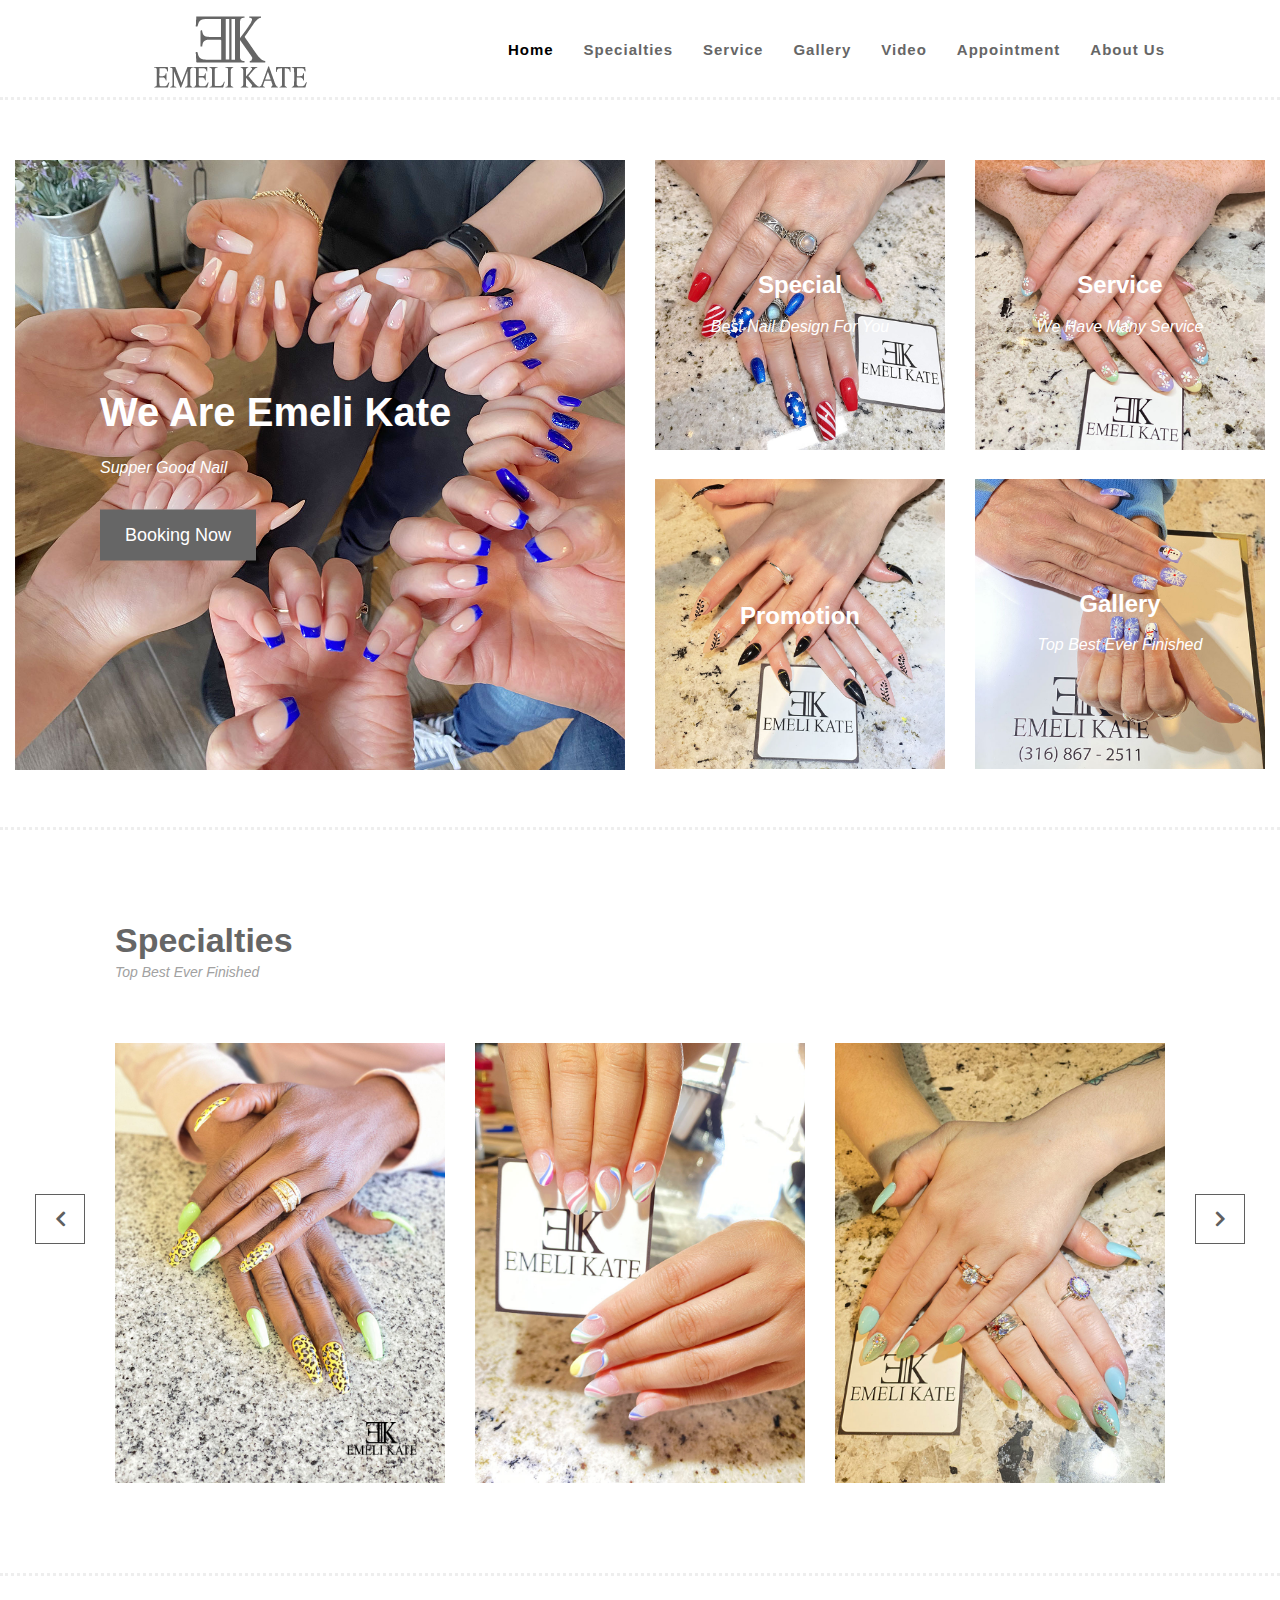
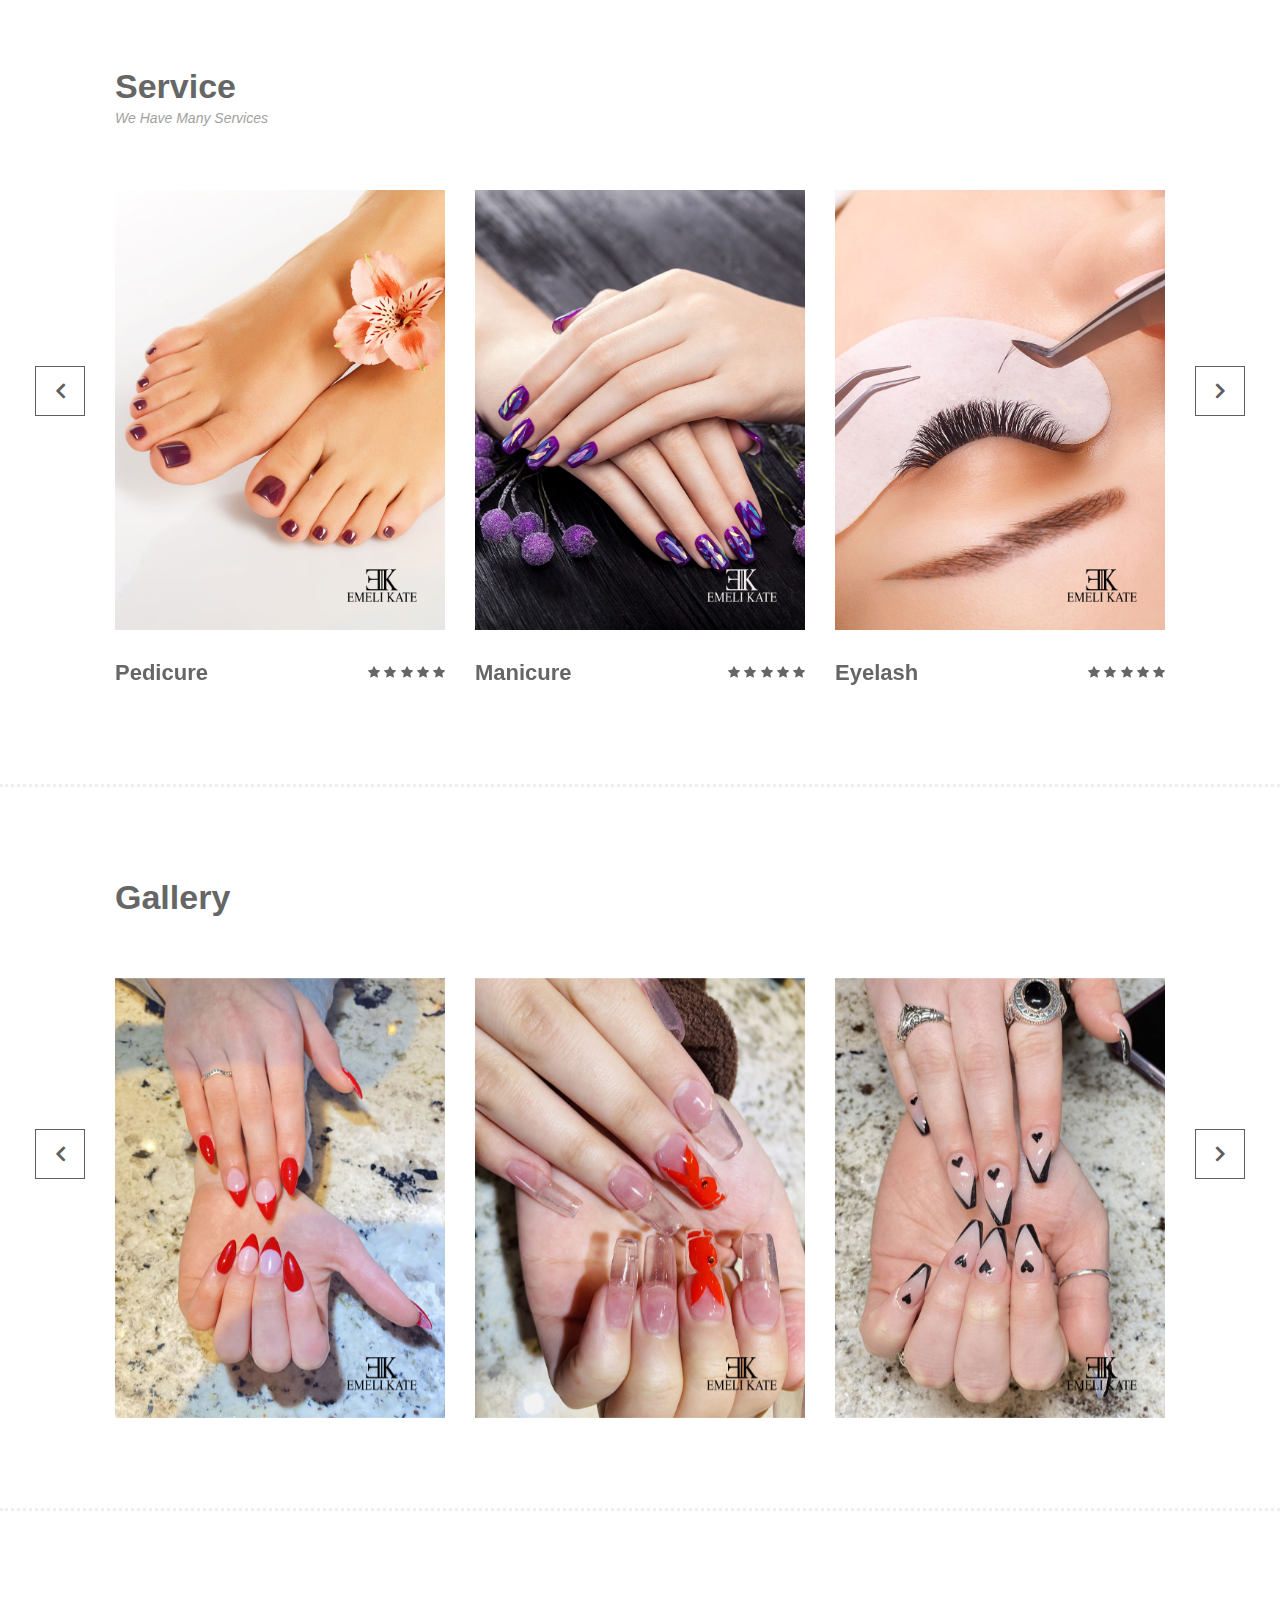
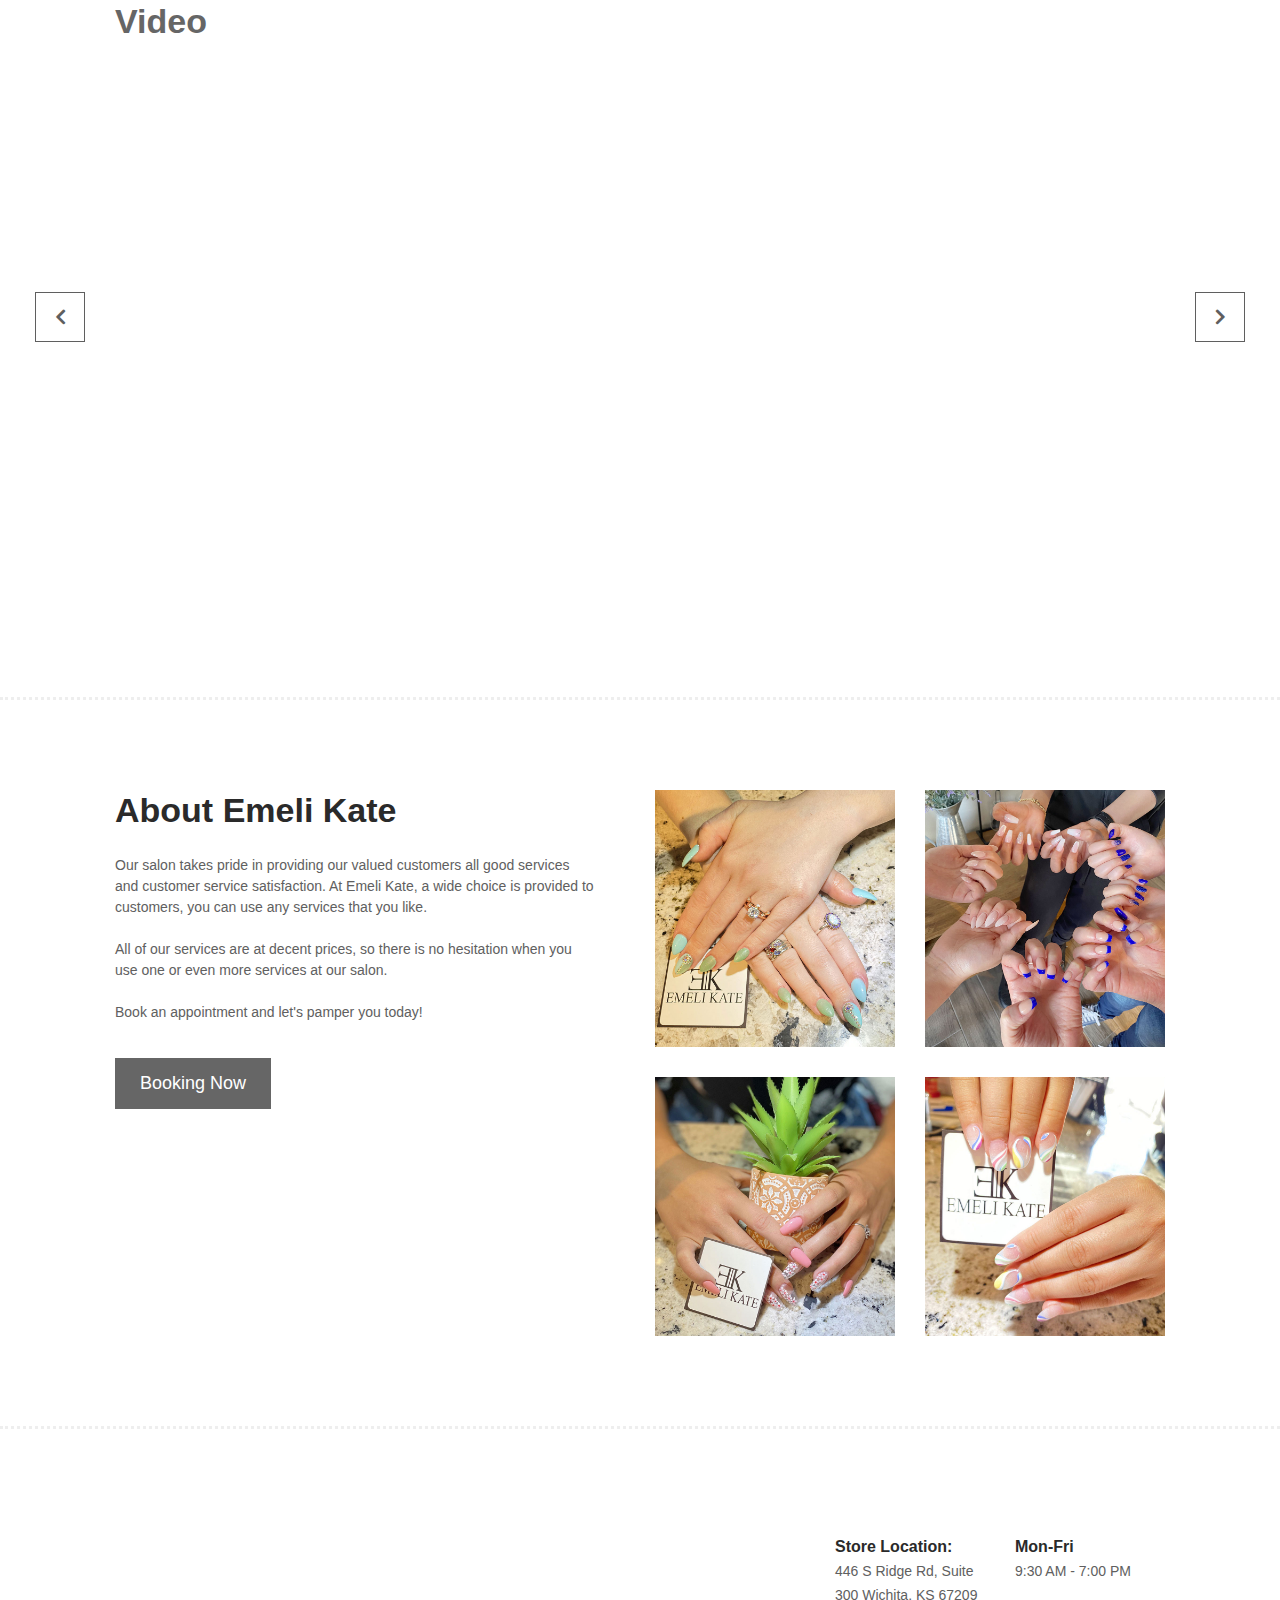
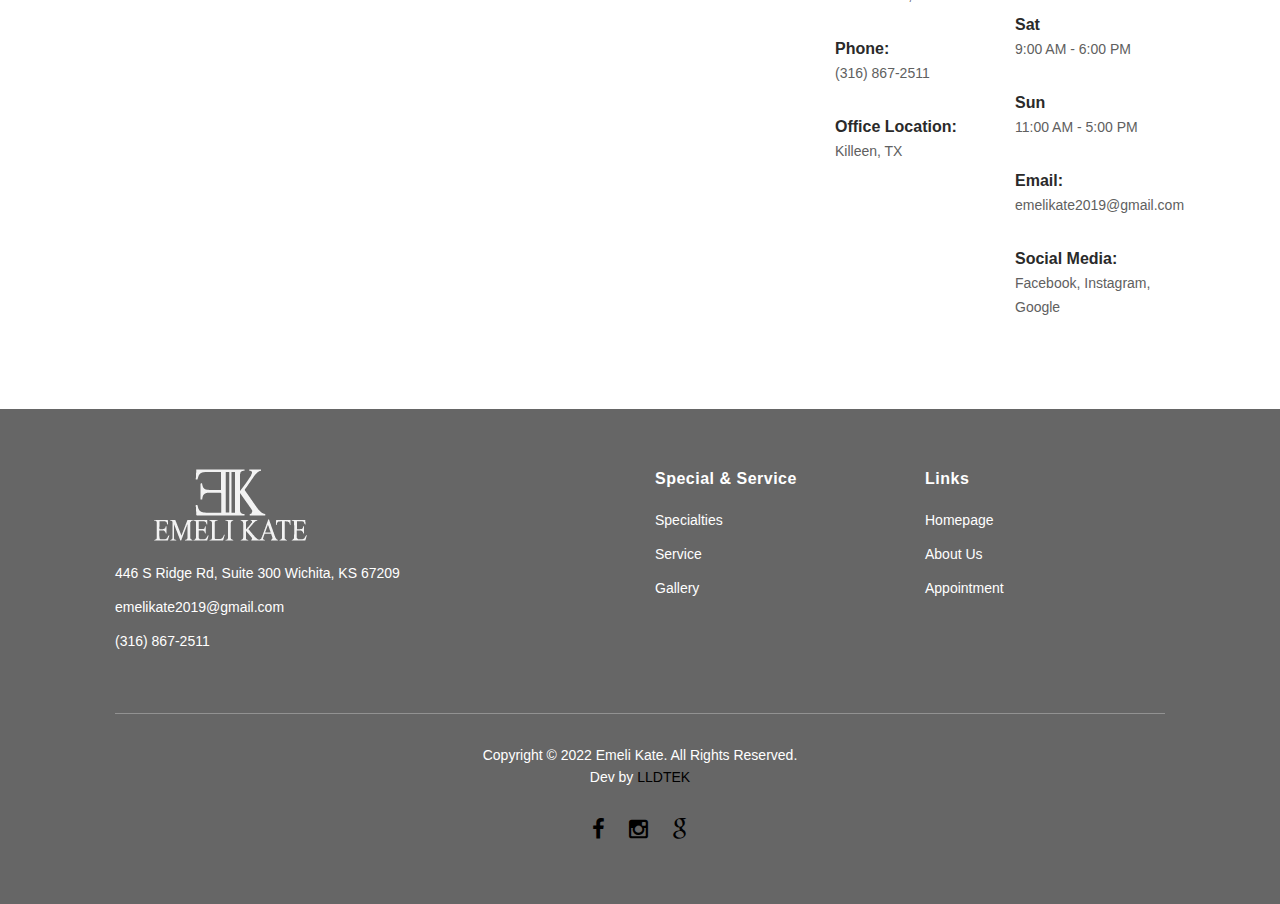
==== commit fff5fe1a: "asd" ====
--- a/index.html
+++ b/index.html
@@ -55,7 +55,8 @@
                             <li class="scroll-to-section"><a href="#men">Specialties</a></li>
                             <li class="scroll-to-section"><a href="#women">Service</a></li>
                             <li class="scroll-to-section"><a href="#kids">Gallery</a></li>
-                            <li><a target="_blank" href="https://www.lldtek.com/salon/appt/MzY0MzJ8ZW1lbGk0NDZzfEtTXzA3MzA3fDE4NTI4MGViMGZkNTVhOTczNTBhMGYwYjQzNzk4NGRi">Appointment</a></li>
+                            <li class="scroll-to-section"><a href="#video">Video</a></li>
+                            <li><a target="_blank" href="https://square.site/book/LQ7BQSZKVED46/emeli-kate-wichita-ks?fbclid=IwAR1GSZcLNmedQ0rQ0qFMPiBjpT0SWRigj98u2LRx0bXqGW78XyfTqwQNgZ8">Appointment</a></li>
                             <li class="scroll-to-section"><a href="#explore">About Us</a></li>
                         </ul>        
                         <a class='menu-trigger'>
@@ -79,7 +80,7 @@
                                 <h4>We Are Emeli Kate</h4>
                                 <span>Supper Good Nail</span>
                                 <div class="main-border-button color-gold">
-                                    <a target="_blank" href="https://www.lldtek.com/salon/appt/MzY0MzJ8ZW1lbGk0NDZzfEtTXzA3MzA3fDE4NTI4MGViMGZkNTVhOTczNTBhMGYwYjQzNzk4NGRi">Booking Now</a>
+                                    <a target="_blank" href="https://square.site/book/LQ7BQSZKVED46/emeli-kate-wichita-ks?fbclid=IwAR1GSZcLNmedQ0rQ0qFMPiBjpT0SWRigj98u2LRx0bXqGW78XyfTqwQNgZ8">Booking Now</a>
                                 </div>
                             </div>
                             <img src="assets/images/banner/Emeli-kate-banner-01.jpg" alt="Nail Club Spa Banner 01">
@@ -141,7 +142,7 @@
                                                 <h4>Promotion</h4>
                                                 <p></p>
                                                 <div class="main-border-button">
-                                                    <a target="_blank" href="https://www.lldtek.com/salon/appt/MzY0MzJ8ZW1lbGk0NDZzfEtTXzA3MzA3fDE4NTI4MGViMGZkNTVhOTczNTBhMGYwYjQzNzk4NGRi">Appointment</a>
+                                                    <a target="_blank" href="https://square.site/book/LQ7BQSZKVED46/emeli-kate-wichita-ks?fbclid=IwAR1GSZcLNmedQ0rQ0qFMPiBjpT0SWRigj98u2LRx0bXqGW78XyfTqwQNgZ8">Appointment</a>
                                                 </div>
                                             </div>
                                         </div>
@@ -592,7 +593,54 @@
             </div>
         </div>
     </section>
-
+    <!---Video-->
+    <section class="section" id="kids">
+        <div class="container">
+            <div class="row">
+                <div class="col-lg-6">
+                    <div class="section-heading">
+                        <h2>Video</h2><br>
+                        <span></span>
+                    </div>
+                </div>
+            </div>
+        </div>
+        <div class="container">
+            <div class="row">
+                <div class="col-lg-12">
+                    <div class="kid-item-carousel">
+                        <div class="owl-kid-item owl-carousel">
+                            <div class="item">
+                                <div class="thumb">
+                                    <iframe src="https://www.facebook.com/plugins/video.php?height=476&href=https%3A%2F%2Fwww.facebook.com%2FEMELIKATE.NnL%2Fvideos%2F406448637745189%2F&show_text=false&width=476&t=0" style="border:none;overflow:hidden;width: 476px;max-width: 100%;height: 476px;max-height: 100%" scrolling="no" frameborder="0" allowfullscreen="true" allow="autoplay; clipboard-write; encrypted-media; picture-in-picture; web-share" allowFullScreen="true"></iframe>
+                                </div>
+                            </div>
+
+                            <div class="item">
+                                <div class="thumb">
+                                    <iframe src="https://www.facebook.com/plugins/video.php?height=476&href=https%3A%2F%2Fwww.facebook.com%2FEMELIKATE.NnL%2Fvideos%2F1312410289501790%2F&show_text=false&width=476&t=0" style="border:none;overflow:hidden;width: 476px;max-width: 100%;height: 476px;max-height: 100%" scrolling="no" frameborder="0" allowfullscreen="true" allow="autoplay; clipboard-write; encrypted-media; picture-in-picture; web-share" allowFullScreen="true"></iframe>
+                                </div>
+                            </div>
+
+                            <div class="item">
+                                <div class="thumb">
+                                    <iframe src="https://www.facebook.com/plugins/video.php?height=476&href=https%3A%2F%2Fwww.facebook.com%2FEMELIKATE.NnL%2Fvideos%2F354072553284033%2F&show_text=false&width=476&t=0" style="border:none;overflow:hidden;width: 476px;max-width: 100%;height: 476px;max-height: 100%" scrolling="no" frameborder="0" allowfullscreen="true" allow="autoplay; clipboard-write; encrypted-media; picture-in-picture; web-share" allowFullScreen="true"></iframe>
+                                </div>
+                            </div>
+
+                            <div class="item">
+                                <div class="thumb">
+                                    <iframe src="https://www.facebook.com/plugins/video.php?height=476&href=https%3A%2F%2Fwww.facebook.com%2FEMELIKATE.NnL%2Fvideos%2F1013642482626605%2F&show_text=false&width=476&t=0" style="border:none;overflow:hidden;width: 476px;max-width: 100%;height: 476px;max-height: 100%" scrolling="no" frameborder="0" allowfullscreen="true" allow="autoplay; clipboard-write; encrypted-media; picture-in-picture; web-share" allowFullScreen="true"></iframe>
+                                </div>
+                            </div>
+                        </div>
+                    </div>
+                </div>
+            </div>
+        </div>
+    </section>
+
+    <!--End Video -->
 
     <!-- ***** Explore Area Starts ***** -->
     <section class="section" id="explore">
@@ -606,7 +654,7 @@
                             Book an appointment and let's pamper you today!
                         </span>
                         <div class="main-border-button color-gold color-white">
-                            <a target="_blank" href="https://www.lldtek.com/salon/appt/MzY0MzJ8ZW1lbGk0NDZzfEtTXzA3MzA3fDE4NTI4MGViMGZkNTVhOTczNTBhMGYwYjQzNzk4NGRi">Booking Now</a>
+                            <a target="_blank" href="https://square.site/book/LQ7BQSZKVED46/emeli-kate-wichita-ks?fbclid=IwAR1GSZcLNmedQ0rQ0qFMPiBjpT0SWRigj98u2LRx0bXqGW78XyfTqwQNgZ8">Booking Now</a>
                         </div>
                     </div>
                 </div>
@@ -859,7 +907,7 @@
                     <ul>
                         <li><a href="#index.html">Homepage</a></li>
                         <li><a href="#explore">About Us</a></li>
-                        <li><a target=_blank href="https://www.lldtek.com/salon/appt/MzY0MzJ8ZW1lbGk0NDZzfEtTXzA3MzA3fDE4NTI4MGViMGZkNTVhOTczNTBhMGYwYjQzNzk4NGRi">Appointment</a></li>
+                        <li><a target=_blank href="#">Appointment</a></li>
                     </ul>
                 </div>
                 <!--<div id="map" class="col-lg-3">   &lt;!&ndash; style="width:250px;height:259px;"&ndash;&gt;  &lt;!&ndash;H edit&ndash;&gt;-->
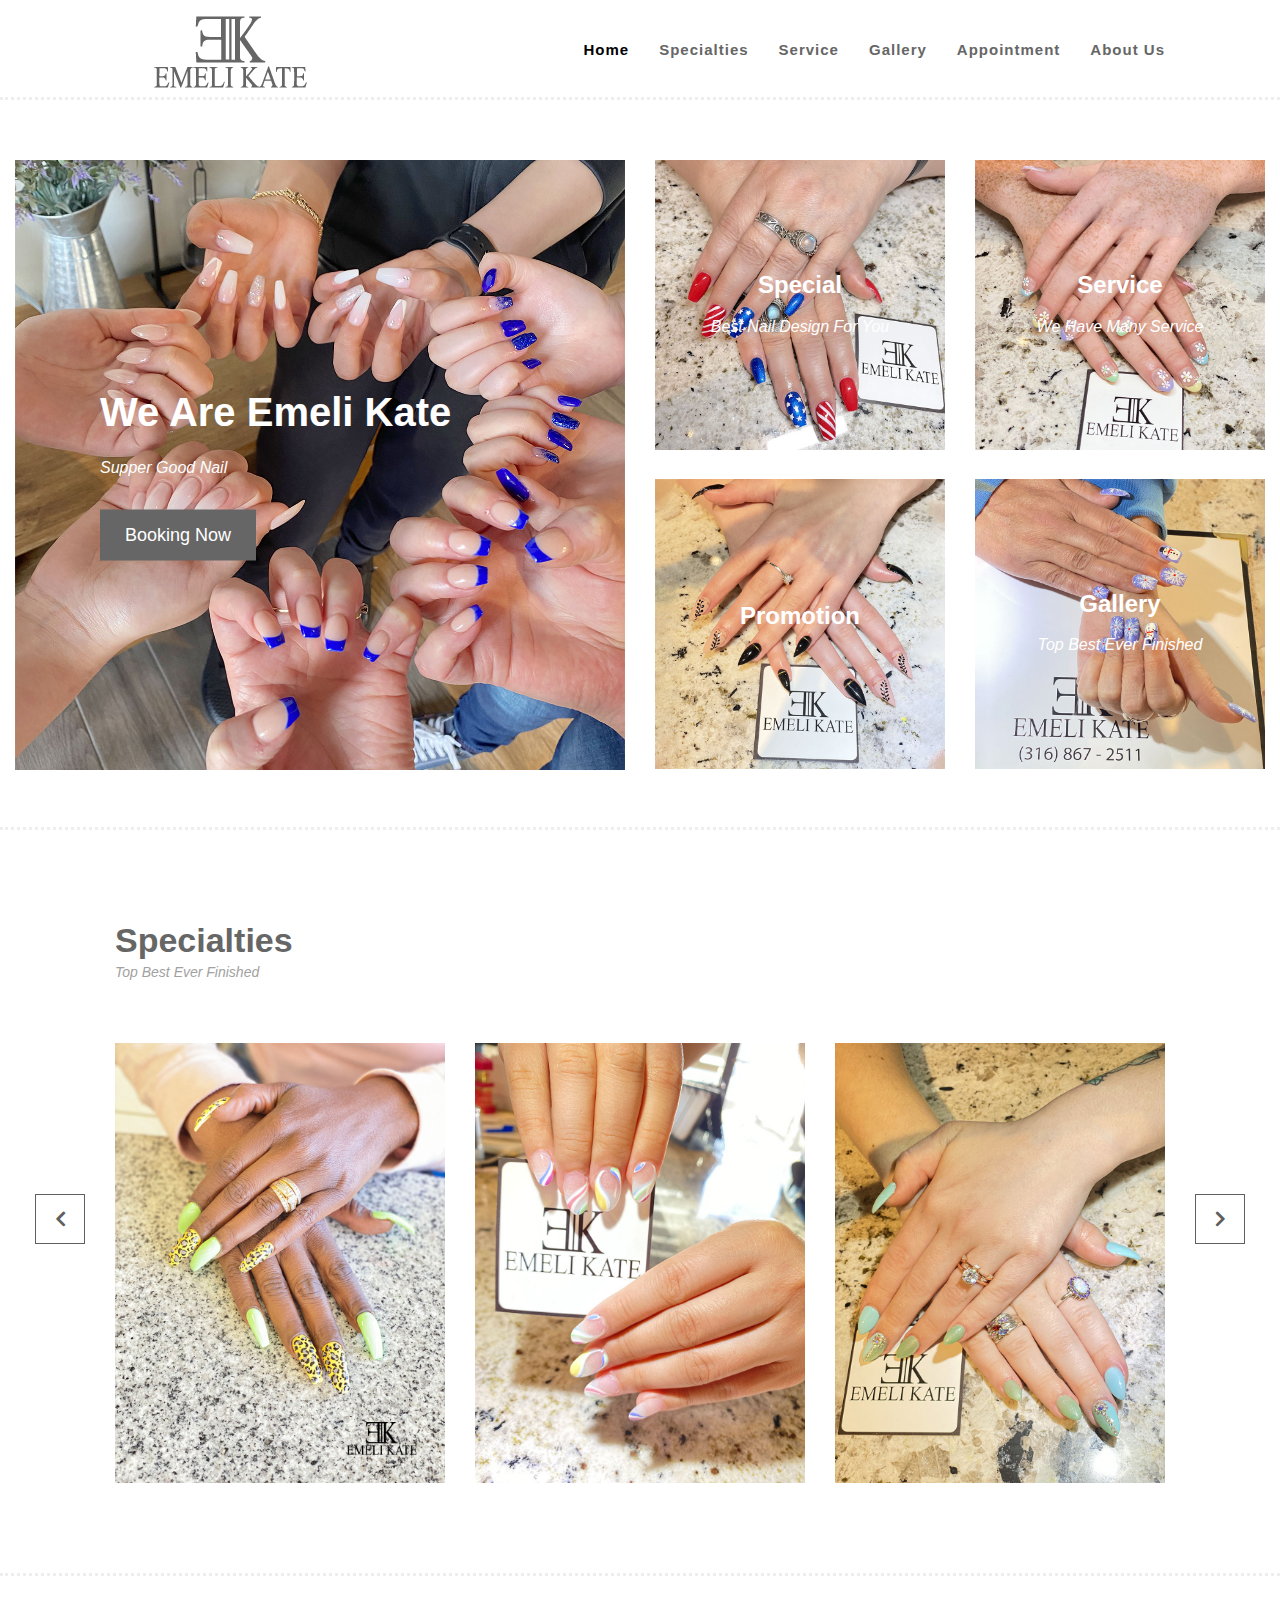
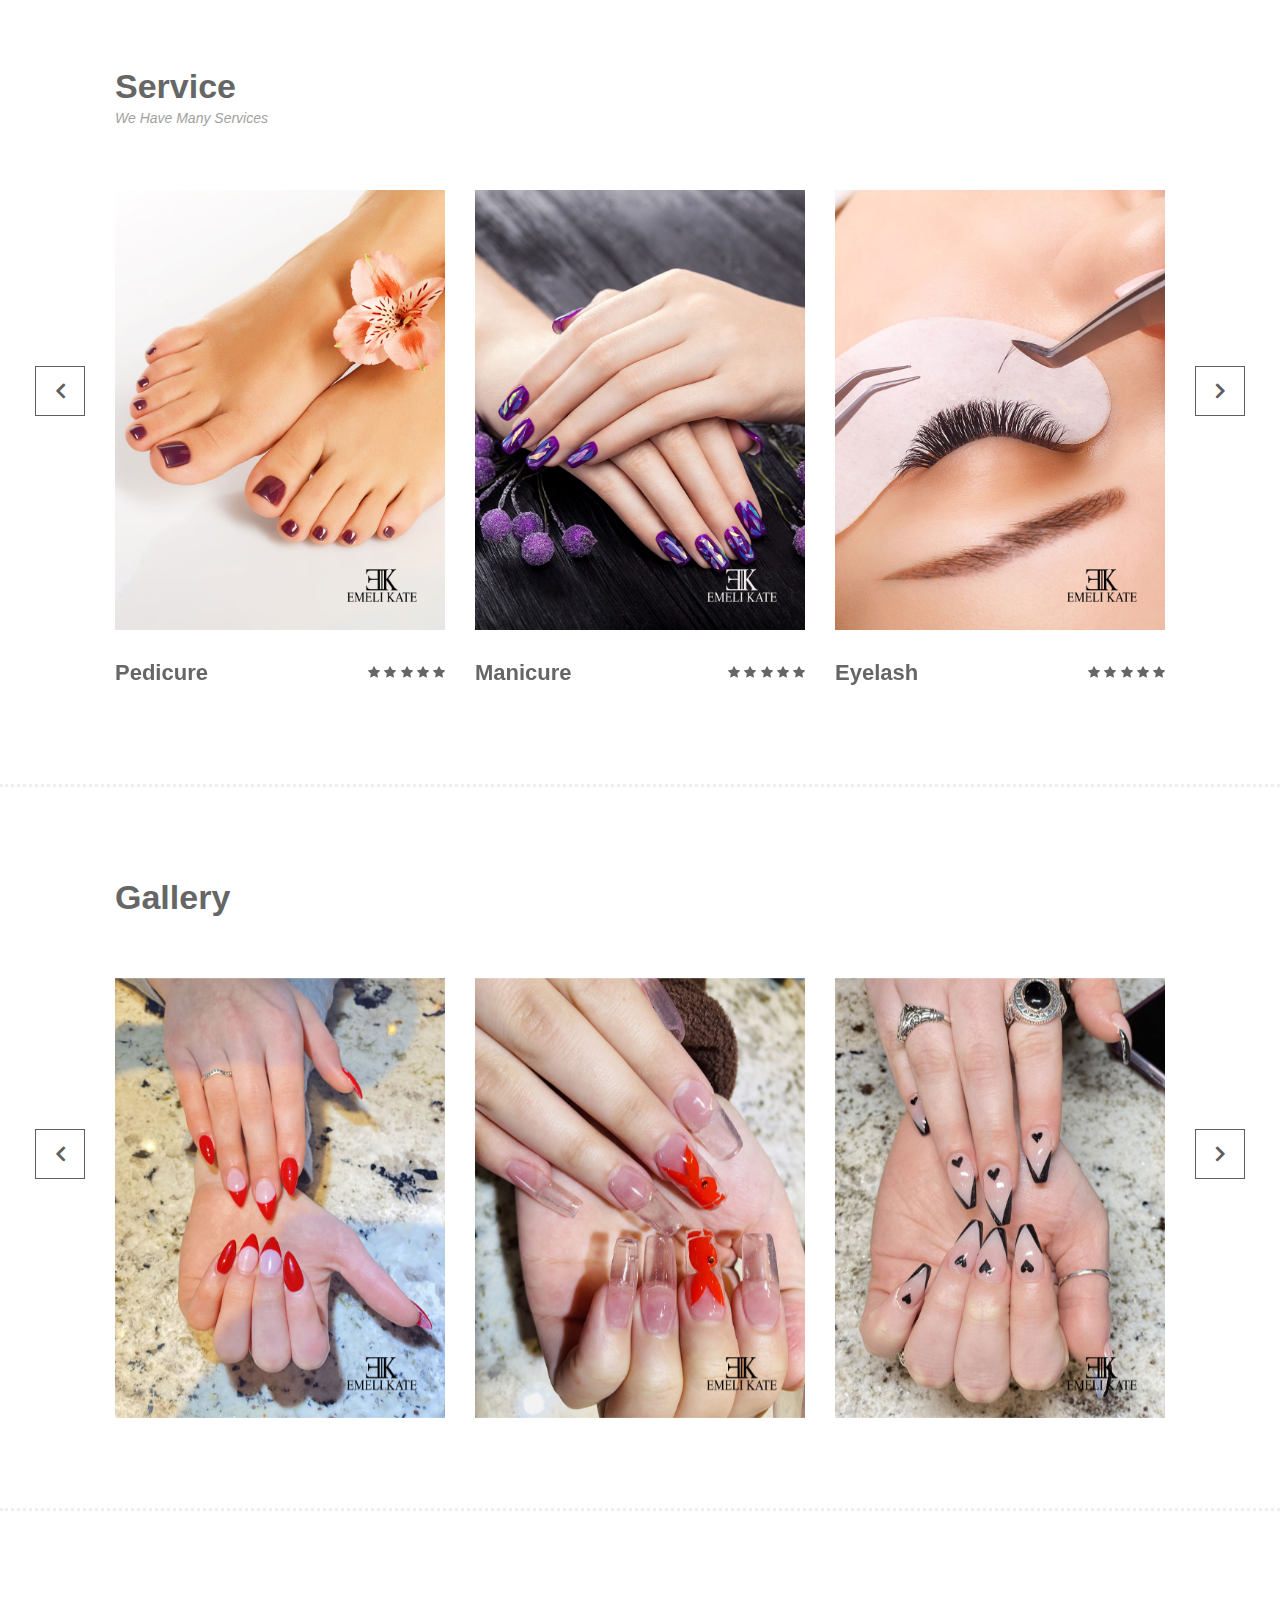
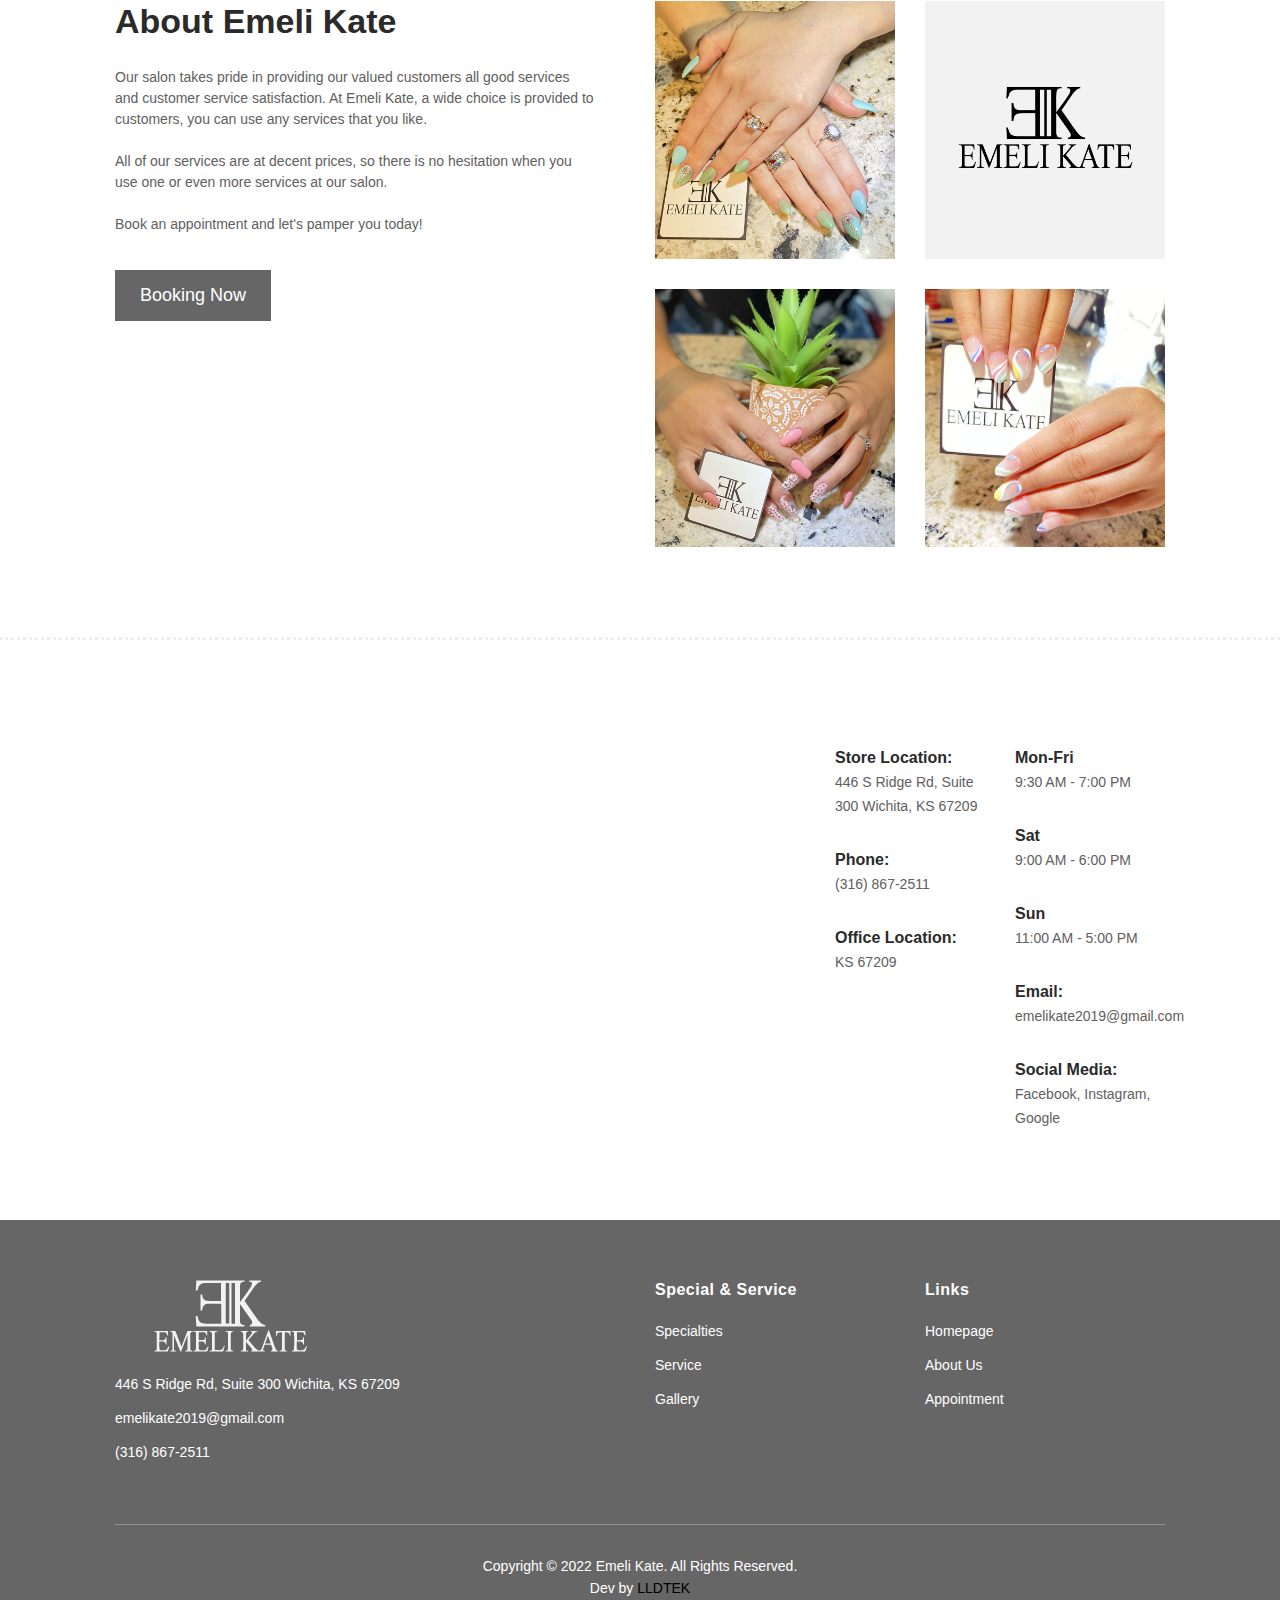
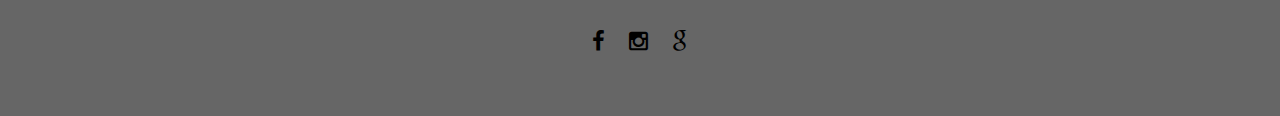
==== commit 13b8bee7: "sad" ====
--- a/index.html
+++ b/index.html
@@ -55,8 +55,7 @@
                             <li class="scroll-to-section"><a href="#men">Specialties</a></li>
                             <li class="scroll-to-section"><a href="#women">Service</a></li>
                             <li class="scroll-to-section"><a href="#kids">Gallery</a></li>
-                            <li class="scroll-to-section"><a href="#video">Video</a></li>
-                            <li><a target="_blank" href="https://square.site/book/LQ7BQSZKVED46/emeli-kate-wichita-ks?fbclid=IwAR1GSZcLNmedQ0rQ0qFMPiBjpT0SWRigj98u2LRx0bXqGW78XyfTqwQNgZ8">Appointment</a></li>
+                            <li><a target="_blank" href="https://www.lldtek.com/salon/appt/MzY0MzJ8ZW1lbGk0NDZzfEtTXzA3MzA3fDE4NTI4MGViMGZkNTVhOTczNTBhMGYwYjQzNzk4NGRi">Appointment</a></li>
                             <li class="scroll-to-section"><a href="#explore">About Us</a></li>
                         </ul>        
                         <a class='menu-trigger'>
@@ -80,7 +79,7 @@
                                 <h4>We Are Emeli Kate</h4>
                                 <span>Supper Good Nail</span>
                                 <div class="main-border-button color-gold">
-                                    <a target="_blank" href="https://square.site/book/LQ7BQSZKVED46/emeli-kate-wichita-ks?fbclid=IwAR1GSZcLNmedQ0rQ0qFMPiBjpT0SWRigj98u2LRx0bXqGW78XyfTqwQNgZ8">Booking Now</a>
+                                    <a target="_blank" href="https://www.lldtek.com/salon/appt/MzY0MzJ8ZW1lbGk0NDZzfEtTXzA3MzA3fDE4NTI4MGViMGZkNTVhOTczNTBhMGYwYjQzNzk4NGRi">Booking Now</a>
                                 </div>
                             </div>
                             <img src="assets/images/banner/Emeli-kate-banner-01.jpg" alt="Nail Club Spa Banner 01">
@@ -142,7 +141,7 @@
                                                 <h4>Promotion</h4>
                                                 <p></p>
                                                 <div class="main-border-button">
-                                                    <a target="_blank" href="https://square.site/book/LQ7BQSZKVED46/emeli-kate-wichita-ks?fbclid=IwAR1GSZcLNmedQ0rQ0qFMPiBjpT0SWRigj98u2LRx0bXqGW78XyfTqwQNgZ8">Appointment</a>
+                                                    <a target="_blank" href="https://www.lldtek.com/salon/appt/MzY0MzJ8ZW1lbGk0NDZzfEtTXzA3MzA3fDE4NTI4MGViMGZkNTVhOTczNTBhMGYwYjQzNzk4NGRi">Appointment</a>
                                                 </div>
                                             </div>
                                         </div>
@@ -200,17 +199,6 @@
                                         <img src="assets/images/specialties/Emeli-kate-specialties-01.jpg" alt="Emeli Kate Specialties 01">
                                     </a>
                                 </div>
-                                <!--<div class="down-content">-->
-                                    <!--<h4>TOP</h4>-->
-                                    <!--<span>Emeli Kate</span>-->
-                                    <!--<ul class="stars">-->
-                                        <!--<li><i class="fa fa-star"></i></li>-->
-                                        <!--<li><i class="fa fa-star"></i></li>-->
-                                        <!--<li><i class="fa fa-star"></i></li>-->
-                                        <!--<li><i class="fa fa-star"></i></li>-->
-                                        <!--<li><i class="fa fa-star"></i></li>-->
-                                    <!--</ul>-->
-                                <!--</div>-->
                             </div>
                             <div class="item">
                                 <div class="thumb">
@@ -218,17 +206,6 @@
                                         <img src="assets/images/specialties/Emeli-kate-specialties-02.jpg" alt="Emeli Kate Specialties 02">
                                     </a>
                                 </div>
-                                <!--<div class="down-content">-->
-                                    <!--<h4>TOP</h4>-->
-                                    <!--<span>Emeli Kate</span>-->
-                                    <!--<ul class="stars">-->
-                                        <!--<li><i class="fa fa-star"></i></li>-->
-                                        <!--<li><i class="fa fa-star"></i></li>-->
-                                        <!--<li><i class="fa fa-star"></i></li>-->
-                                        <!--<li><i class="fa fa-star"></i></li>-->
-                                        <!--<li><i class="fa fa-star"></i></li>-->
-                                    <!--</ul>-->
-                                <!--</div>-->
                             </div>
                             <div class="item">
                                 <div class="thumb">
@@ -236,17 +213,6 @@
                                         <img src="assets/images/specialties/Emeli-kate-specialties-03.jpg" alt="Emeli Kate Specialties 03">
                                     </a>
                                 </div>
-                                <!--<div class="down-content">-->
-                                    <!--<h4>HOT</h4>-->
-                                    <!--<span>Emeli Kate</span>-->
-                                    <!--<ul class="stars">-->
-                                        <!--<li><i class="fa fa-star"></i></li>-->
-                                        <!--<li><i class="fa fa-star"></i></li>-->
-                                        <!--<li><i class="fa fa-star"></i></li>-->
-                                        <!--<li><i class="fa fa-star"></i></li>-->
-                                        <!--<li><i class="fa fa-star"></i></li>-->
-                                    <!--</ul>-->
-                                <!--</div>-->
                             </div>
                             <div class="item">
                                 <div class="thumb">
@@ -254,17 +220,6 @@
                                         <img src="assets/images/specialties/Emeli-kate-specialties-04.jpg" alt="Emeli Kate Specialties 04">
                                     </a>
                                 </div>
-                                <!--<div class="down-content">-->
-                                    <!--<h4>HOT</h4>-->
-                                    <!--<span>Emeli Kate</span>-->
-                                    <!--<ul class="stars">-->
-                                        <!--<li><i class="fa fa-star"></i></li>-->
-                                        <!--<li><i class="fa fa-star"></i></li>-->
-                                        <!--<li><i class="fa fa-star"></i></li>-->
-                                        <!--<li><i class="fa fa-star"></i></li>-->
-                                        <!--<li><i class="fa fa-star"></i></li>-->
-                                    <!--</ul>-->
-                                <!--</div>-->
                             </div>
                             <div class="item">
                                 <div class="thumb">
@@ -272,17 +227,6 @@
                                         <img src="assets/images/specialties/Emeli-kate-specialties-05.jpg" alt="Emeli Kate Specialties 05">
                                     </a>
                                 </div>
-                                <!--<div class="down-content">-->
-                                    <!--<h4>HOT</h4>-->
-                                    <!--<span>Emeli Kate</span>-->
-                                    <!--<ul class="stars">-->
-                                        <!--<li><i class="fa fa-star"></i></li>-->
-                                        <!--<li><i class="fa fa-star"></i></li>-->
-                                        <!--<li><i class="fa fa-star"></i></li>-->
-                                        <!--<li><i class="fa fa-star"></i></li>-->
-                                        <!--<li><i class="fa fa-star"></i></li>-->
-                                    <!--</ul>-->
-                                <!--</div>-->
                             </div>
                             <div class="item">
                                 <div class="thumb">
@@ -290,17 +234,6 @@
                                         <img src="assets/images/specialties/Emeli-kate-specialties-06.jpg" alt="Emeli Kate Specialties 06">
                                     </a>
                                 </div>
-                                <!--<div class="down-content">-->
-                                    <!--<h4>HOT</h4>-->
-                                    <!--<span>Emeli Kate</span>-->
-                                    <!--<ul class="stars">-->
-                                        <!--<li><i class="fa fa-star"></i></li>-->
-                                        <!--<li><i class="fa fa-star"></i></li>-->
-                                        <!--<li><i class="fa fa-star"></i></li>-->
-                                        <!--<li><i class="fa fa-star"></i></li>-->
-                                        <!--<li><i class="fa fa-star"></i></li>-->
-                                    <!--</ul>-->
-                                <!--</div>-->
                             </div>
                             <div class="item">
                                 <div class="thumb">
@@ -308,17 +241,6 @@
                                         <img src="assets/images/specialties/Emeli-kate-specialties-07.jpg" alt="Emeli Kate Specialties 07">
                                     </a>
                                 </div>
-                                <!--<div class="down-content">-->
-                                    <!--<h4>HOT</h4>-->
-                                    <!--<span>Emeli Kate</span>-->
-                                    <!--<ul class="stars">-->
-                                        <!--<li><i class="fa fa-star"></i></li>-->
-                                        <!--<li><i class="fa fa-star"></i></li>-->
-                                        <!--<li><i class="fa fa-star"></i></li>-->
-                                        <!--<li><i class="fa fa-star"></i></li>-->
-                                        <!--<li><i class="fa fa-star"></i></li>-->
-                                    <!--</ul>-->
-                                <!--</div>-->
                             </div>
                             <div class="item">
                                 <div class="thumb">
@@ -338,6 +260,111 @@
                                 <div class="thumb">
                                     <a href="assets/images/specialties/Emeli-kate-specialties-10.jpg">
                                         <img src="assets/images/specialties/Emeli-kate-specialties-10.jpg" alt="Emeli Kate Specialties 10">
+                                    </a>
+                                </div>
+                            </div>
+                            <div class="item">
+                                <div class="thumb">
+                                    <a href="assets/images/specialties/Emeli-kate-specialties-11.jpg">
+                                        <img src="assets/images/specialties/Emeli-kate-specialties-11.jpg" alt="Emeli Kate Specialties 11">
+                                    </a>
+                                </div>
+                            </div>
+                            <div class="item">
+                                <div class="thumb">
+                                    <a href="assets/images/specialties/Emeli-kate-specialties-12.jpg">
+                                        <img src="assets/images/specialties/Emeli-kate-specialties-12.jpg" alt="Emeli Kate Specialties 12">
+                                    </a>
+                                </div>
+                            </div>
+                            <div class="item">
+                                <div class="thumb">
+                                    <a href="assets/images/specialties/Emeli-kate-specialties-13.jpg">
+                                        <img src="assets/images/specialties/Emeli-kate-specialties-13.jpg" alt="Emeli Kate Specialties 13">
+                                    </a>
+                                </div>
+                            </div>
+                            <div class="item">
+                                <div class="thumb">
+                                    <a href="assets/images/specialties/Emeli-kate-specialties-14.jpg">
+                                        <img src="assets/images/specialties/Emeli-kate-specialties-14.jpg" alt="Emeli Kate Specialties 14">
+                                    </a>
+                                </div>
+                            </div>
+                            <div class="item">
+                                <div class="thumb">
+                                    <a href="assets/images/specialties/Emeli-kate-specialties-15.jpg">
+                                        <img src="assets/images/specialties/Emeli-kate-specialties-15.jpg" alt="Emeli Kate Specialties 15">
+                                    </a>
+                                </div>
+                            </div>
+                            <div class="item">
+                                <div class="thumb">
+                                    <a href="assets/images/specialties/Emeli-kate-specialties-16.jpg">
+                                        <img src="assets/images/specialties/Emeli-kate-specialties-16.jpg" alt="Emeli Kate Specialties 16">
+                                    </a>
+                                </div>
+                            </div>
+                            <div class="item">
+                                <div class="thumb">
+                                    <a href="assets/images/specialties/Emeli-kate-specialties-17.jpg">
+                                        <img src="assets/images/specialties/Emeli-kate-specialties-17.jpg" alt="Emeli Kate Specialties 17">
+                                    </a>
+                                </div>
+                            </div>
+                            <div class="item">
+                                <div class="thumb">
+                                    <a href="assets/images/specialties/Emeli-kate-specialties-18.jpg">
+                                        <img src="assets/images/specialties/Emeli-kate-specialties-18.jpg" alt="Emeli Kate Specialties 18">
+                                    </a>
+                                </div>
+                            </div>
+                            <div class="item">
+                                <div class="thumb">
+                                    <a href="assets/images/specialties/Emeli-kate-specialties-19.jpg">
+                                        <img src="assets/images/specialties/Emeli-kate-specialties-19.jpg" alt="Emeli Kate Specialties 19">
+                                    </a>
+                                </div>
+                            </div>
+                            <div class="item">
+                                <div class="thumb">
+                                    <a href="assets/images/specialties/Emeli-kate-specialties-20.jpg">
+                                        <img src="assets/images/specialties/Emeli-kate-specialties-20.jpg" alt="Emeli Kate Specialties 20">
+                                    </a>
+                                </div>
+                            </div>
+                            <div class="item">
+                                <div class="thumb">
+                                    <a href="assets/images/specialties/Emeli-kate-specialties-21.jpg">
+                                        <img src="assets/images/specialties/Emeli-kate-specialties-21.jpg" alt="Emeli Kate Specialties 21">
+                                    </a>
+                                </div>
+                            </div>
+                            <div class="item">
+                                <div class="thumb">
+                                    <a href="assets/images/specialties/Emeli-kate-specialties-22.jpg">
+                                        <img src="assets/images/specialties/Emeli-kate-specialties-22.jpg" alt="Emeli Kate Specialties 22">
+                                    </a>
+                                </div>
+                            </div>
+                            <div class="item">
+                                <div class="thumb">
+                                    <a href="assets/images/specialties/Emeli-kate-specialties-23.jpg">
+                                        <img src="assets/images/specialties/Emeli-kate-specialties-23.jpg" alt="Emeli Kate Specialties 23">
+                                    </a>
+                                </div>
+                            </div>
+                            <div class="item">
+                                <div class="thumb">
+                                    <a href="assets/images/specialties/Emeli-kate-specialties-24.jpg">
+                                        <img src="assets/images/specialties/Emeli-kate-specialties-24.jpg" alt="Emeli Kate Specialties 24">
+                                    </a>
+                                </div>
+                            </div>
+                            <div class="item">
+                                <div class="thumb">
+                                    <a href="assets/images/specialties/Emeli-kate-specialties-25.jpg">
+                                        <img src="assets/images/specialties/Emeli-kate-specialties-25.jpg" alt="Emeli Kate Specialties 25">
                                     </a>
                                 </div>
                             </div>
@@ -587,60 +614,83 @@
                                     </a>
                                 </div>
                             </div>
+                            <div class="item">
+                                <div class="thumb">
+                                    <a href="assets/images/gallery/Emeli-kate-gallery-16.jpg">
+                                        <img src="assets/images/gallery/Emeli-kate-gallery-16.jpg" alt="Emeli Kate Gallery 16">
+                                    </a>
+                                </div>
+                            </div>
+                            <div class="item">
+                                <div class="thumb">
+                                    <a href="assets/images/gallery/Emeli-kate-gallery-17.jpg">
+                                        <img src="assets/images/gallery/Emeli-kate-gallery-17.jpg" alt="Emeli Kate Gallery 17">
+                                    </a>
+                                </div>
+                            </div>
+                            <div class="item">
+                                <div class="thumb">
+                                    <a href="assets/images/gallery/Emeli-kate-gallery-18.jpg">
+                                        <img src="assets/images/gallery/Emeli-kate-gallery-18.jpg" alt="Emeli Kate Gallery 18">
+                                    </a>
+                                </div>
+                            </div>
+                            <div class="item">
+                                <div class="thumb">
+                                    <a href="assets/images/gallery/Emeli-kate-gallery-19.jpg">
+                                        <img src="assets/images/gallery/Emeli-kate-gallery-19.jpg" alt="Emeli Kate Gallery 19">
+                                    </a>
+                                </div>
+                            </div>
+                            <div class="item">
+                                <div class="thumb">
+                                    <a href="assets/images/gallery/Emeli-kate-gallery-20.jpg">
+                                        <img src="assets/images/gallery/Emeli-kate-gallery-20.jpg" alt="Emeli Kate Gallery 20">
+                                    </a>
+                                </div>
+                            </div>
+                            <div class="item">
+                                <div class="thumb">
+                                    <a href="assets/images/gallery/Emeli-kate-gallery-21.jpg">
+                                        <img src="assets/images/gallery/Emeli-kate-gallery-21.jpg" alt="Emeli Kate Gallery 21">
+                                    </a>
+                                </div>
+                            </div>
+                            <div class="item">
+                                <div class="thumb">
+                                    <a href="assets/images/gallery/Emeli-kate-gallery-22.jpg">
+                                        <img src="assets/images/gallery/Emeli-kate-gallery-22.jpg" alt="Emeli Kate Gallery 22">
+                                    </a>
+                                </div>
+                            </div>
+                            <div class="item">
+                                <div class="thumb">
+                                    <a href="assets/images/gallery/Emeli-kate-gallery-23.jpg">
+                                        <img src="assets/images/gallery/Emeli-kate-gallery-23.jpg" alt="Emeli Kate Gallery 23">
+                                    </a>
+                                </div>
+                            </div>
+                            <div class="item">
+                                <div class="thumb">
+                                    <a href="assets/images/gallery/Emeli-kate-gallery-24.jpg">
+                                        <img src="assets/images/gallery/Emeli-kate-gallery-24.jpg" alt="Emeli Kate Gallery 24">
+                                    </a>
+                                </div>
+                            </div>
+                            <div class="item">
+                                <div class="thumb">
+                                    <a href="assets/images/gallery/Emeli-kate-gallery-25.jpg">
+                                        <img src="assets/images/gallery/Emeli-kate-gallery-25.jpg" alt="Emeli Kate Gallery 25">
+                                    </a>
+                                </div>
+                            </div>
                         </div>
                     </div>
                 </div>
             </div>
         </div>
     </section>
-    <!---Video-->
-    <section class="section" id="kids">
-        <div class="container">
-            <div class="row">
-                <div class="col-lg-6">
-                    <div class="section-heading">
-                        <h2>Video</h2><br>
-                        <span></span>
-                    </div>
-                </div>
-            </div>
-        </div>
-        <div class="container">
-            <div class="row">
-                <div class="col-lg-12">
-                    <div class="kid-item-carousel">
-                        <div class="owl-kid-item owl-carousel">
-                            <div class="item">
-                                <div class="thumb">
-                                    <iframe src="https://www.facebook.com/plugins/video.php?height=476&href=https%3A%2F%2Fwww.facebook.com%2FEMELIKATE.NnL%2Fvideos%2F406448637745189%2F&show_text=false&width=476&t=0" style="border:none;overflow:hidden;width: 476px;max-width: 100%;height: 476px;max-height: 100%" scrolling="no" frameborder="0" allowfullscreen="true" allow="autoplay; clipboard-write; encrypted-media; picture-in-picture; web-share" allowFullScreen="true"></iframe>
-                                </div>
-                            </div>
-
-                            <div class="item">
-                                <div class="thumb">
-                                    <iframe src="https://www.facebook.com/plugins/video.php?height=476&href=https%3A%2F%2Fwww.facebook.com%2FEMELIKATE.NnL%2Fvideos%2F1312410289501790%2F&show_text=false&width=476&t=0" style="border:none;overflow:hidden;width: 476px;max-width: 100%;height: 476px;max-height: 100%" scrolling="no" frameborder="0" allowfullscreen="true" allow="autoplay; clipboard-write; encrypted-media; picture-in-picture; web-share" allowFullScreen="true"></iframe>
-                                </div>
-                            </div>
-
-                            <div class="item">
-                                <div class="thumb">
-                                    <iframe src="https://www.facebook.com/plugins/video.php?height=476&href=https%3A%2F%2Fwww.facebook.com%2FEMELIKATE.NnL%2Fvideos%2F354072553284033%2F&show_text=false&width=476&t=0" style="border:none;overflow:hidden;width: 476px;max-width: 100%;height: 476px;max-height: 100%" scrolling="no" frameborder="0" allowfullscreen="true" allow="autoplay; clipboard-write; encrypted-media; picture-in-picture; web-share" allowFullScreen="true"></iframe>
-                                </div>
-                            </div>
-
-                            <div class="item">
-                                <div class="thumb">
-                                    <iframe src="https://www.facebook.com/plugins/video.php?height=476&href=https%3A%2F%2Fwww.facebook.com%2FEMELIKATE.NnL%2Fvideos%2F1013642482626605%2F&show_text=false&width=476&t=0" style="border:none;overflow:hidden;width: 476px;max-width: 100%;height: 476px;max-height: 100%" scrolling="no" frameborder="0" allowfullscreen="true" allow="autoplay; clipboard-write; encrypted-media; picture-in-picture; web-share" allowFullScreen="true"></iframe>
-                                </div>
-                            </div>
-                        </div>
-                    </div>
-                </div>
-            </div>
-        </div>
-    </section>
-
-    <!--End Video -->
+
 
     <!-- ***** Explore Area Starts ***** -->
     <section class="section" id="explore">
@@ -654,7 +704,7 @@
                             Book an appointment and let's pamper you today!
                         </span>
                         <div class="main-border-button color-gold color-white">
-                            <a target="_blank" href="https://square.site/book/LQ7BQSZKVED46/emeli-kate-wichita-ks?fbclid=IwAR1GSZcLNmedQ0rQ0qFMPiBjpT0SWRigj98u2LRx0bXqGW78XyfTqwQNgZ8">Booking Now</a>
+                            <a target="_blank" href="https://www.lldtek.com/salon/appt/MzY0MzJ8ZW1lbGk0NDZzfEtTXzA3MzA3fDE4NTI4MGViMGZkNTVhOTczNTBhMGYwYjQzNzk4NGRi">Booking Now</a>
                         </div>
                     </div>
                 </div>
@@ -859,7 +909,7 @@
                             <ul>
                                 <li>Store Location:<br><span>446 S Ridge Rd, Suite 300 Wichita, KS 67209</span></li>
                                 <li>Phone:<br><span>(316) 867-2511</span></li>
-                                <li>Office Location:<br><span>Killeen, TX</span></li>
+                                <li>Office Location:<br><span>KS 67209</span></li>
                             </ul>
                         </div>
                         <div class="col-6">
@@ -907,7 +957,7 @@
                     <ul>
                         <li><a href="#index.html">Homepage</a></li>
                         <li><a href="#explore">About Us</a></li>
-                        <li><a target=_blank href="#">Appointment</a></li>
+                        <li><a target=_blank href="https://www.lldtek.com/salon/appt/MzY0MzJ8ZW1lbGk0NDZzfEtTXzA3MzA3fDE4NTI4MGViMGZkNTVhOTczNTBhMGYwYjQzNzk4NGRi">Appointment</a></li>
                     </ul>
                 </div>
                 <!--<div id="map" class="col-lg-3">   &lt;!&ndash; style="width:250px;height:259px;"&ndash;&gt;  &lt;!&ndash;H edit&ndash;&gt;-->
--- a/assets/css/templatemo-hexashop.css
+++ b/assets/css/templatemo-hexashop.css
@@ -1536,7 +1536,7 @@
 }
 
 footer ul li a:hover, footer ul li a:active {
-  color: #333333;
+  color: #000000;
 }
 
 footer h4 {
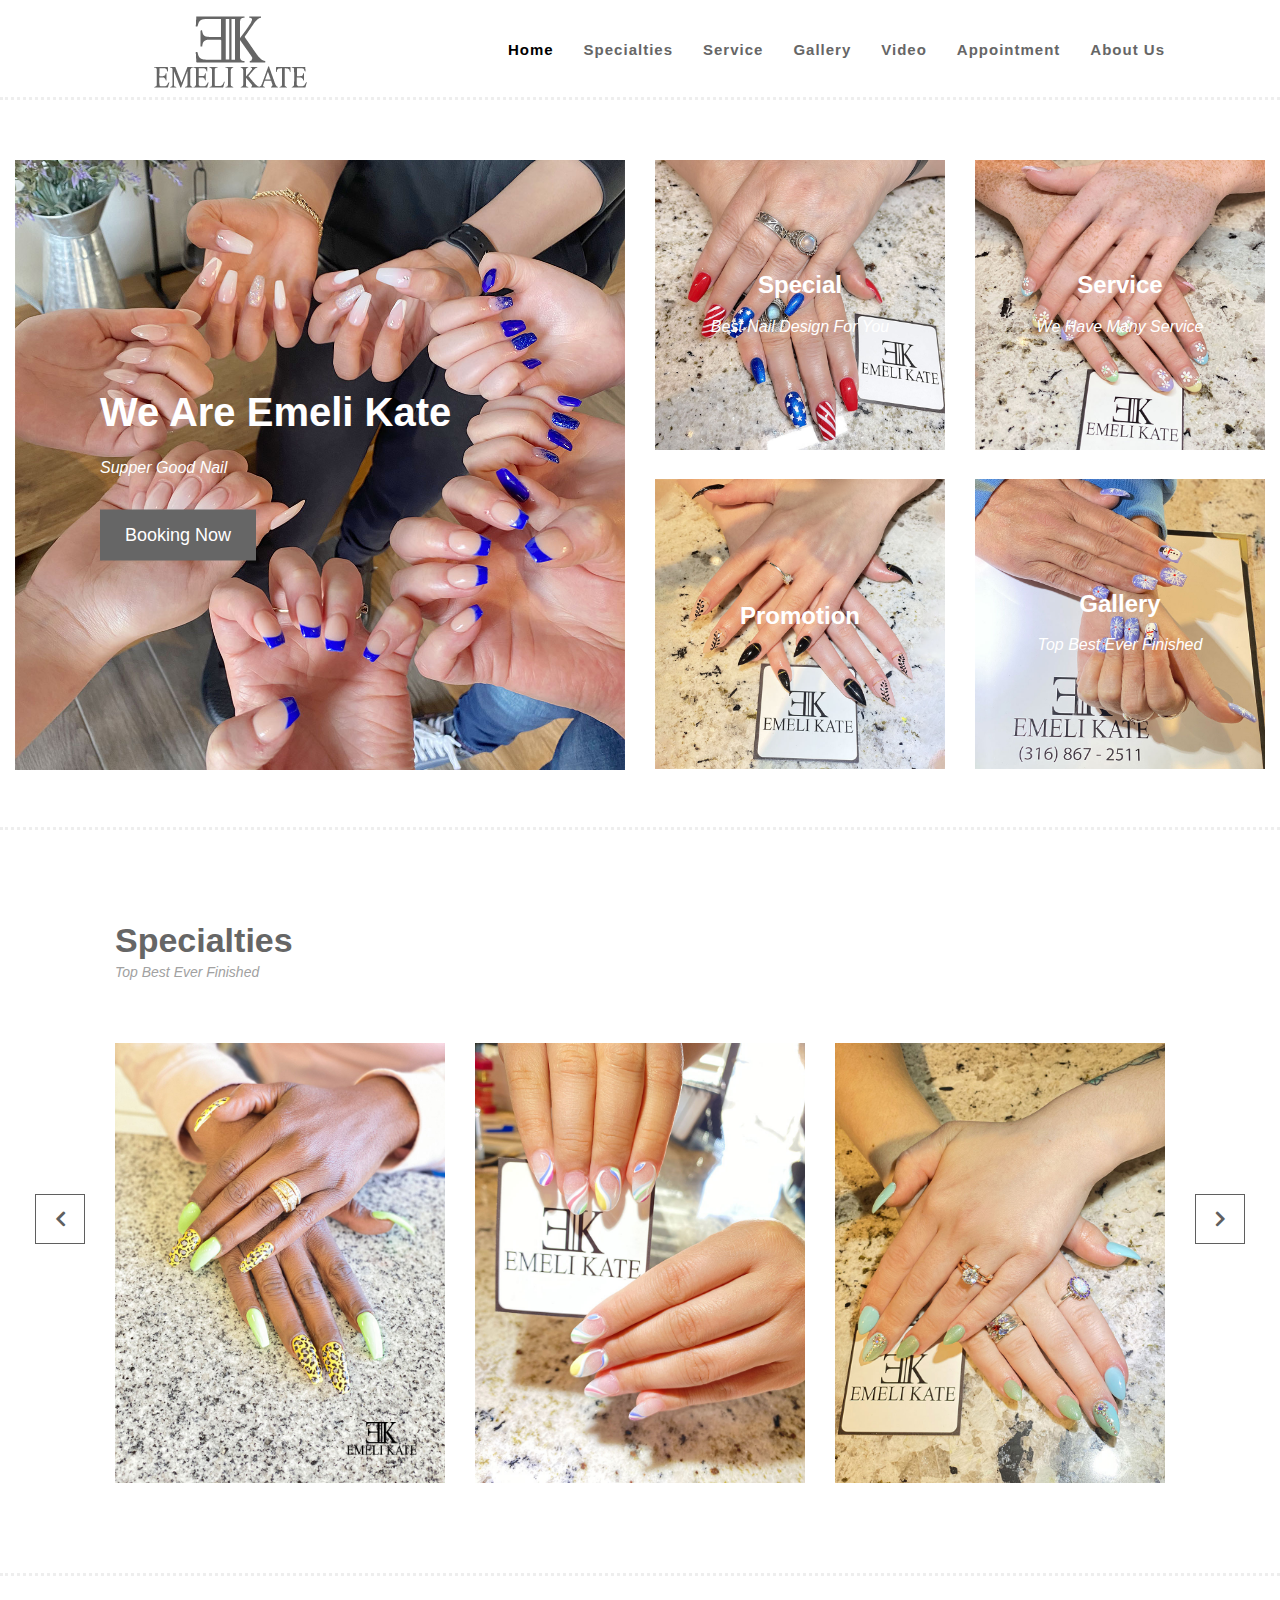
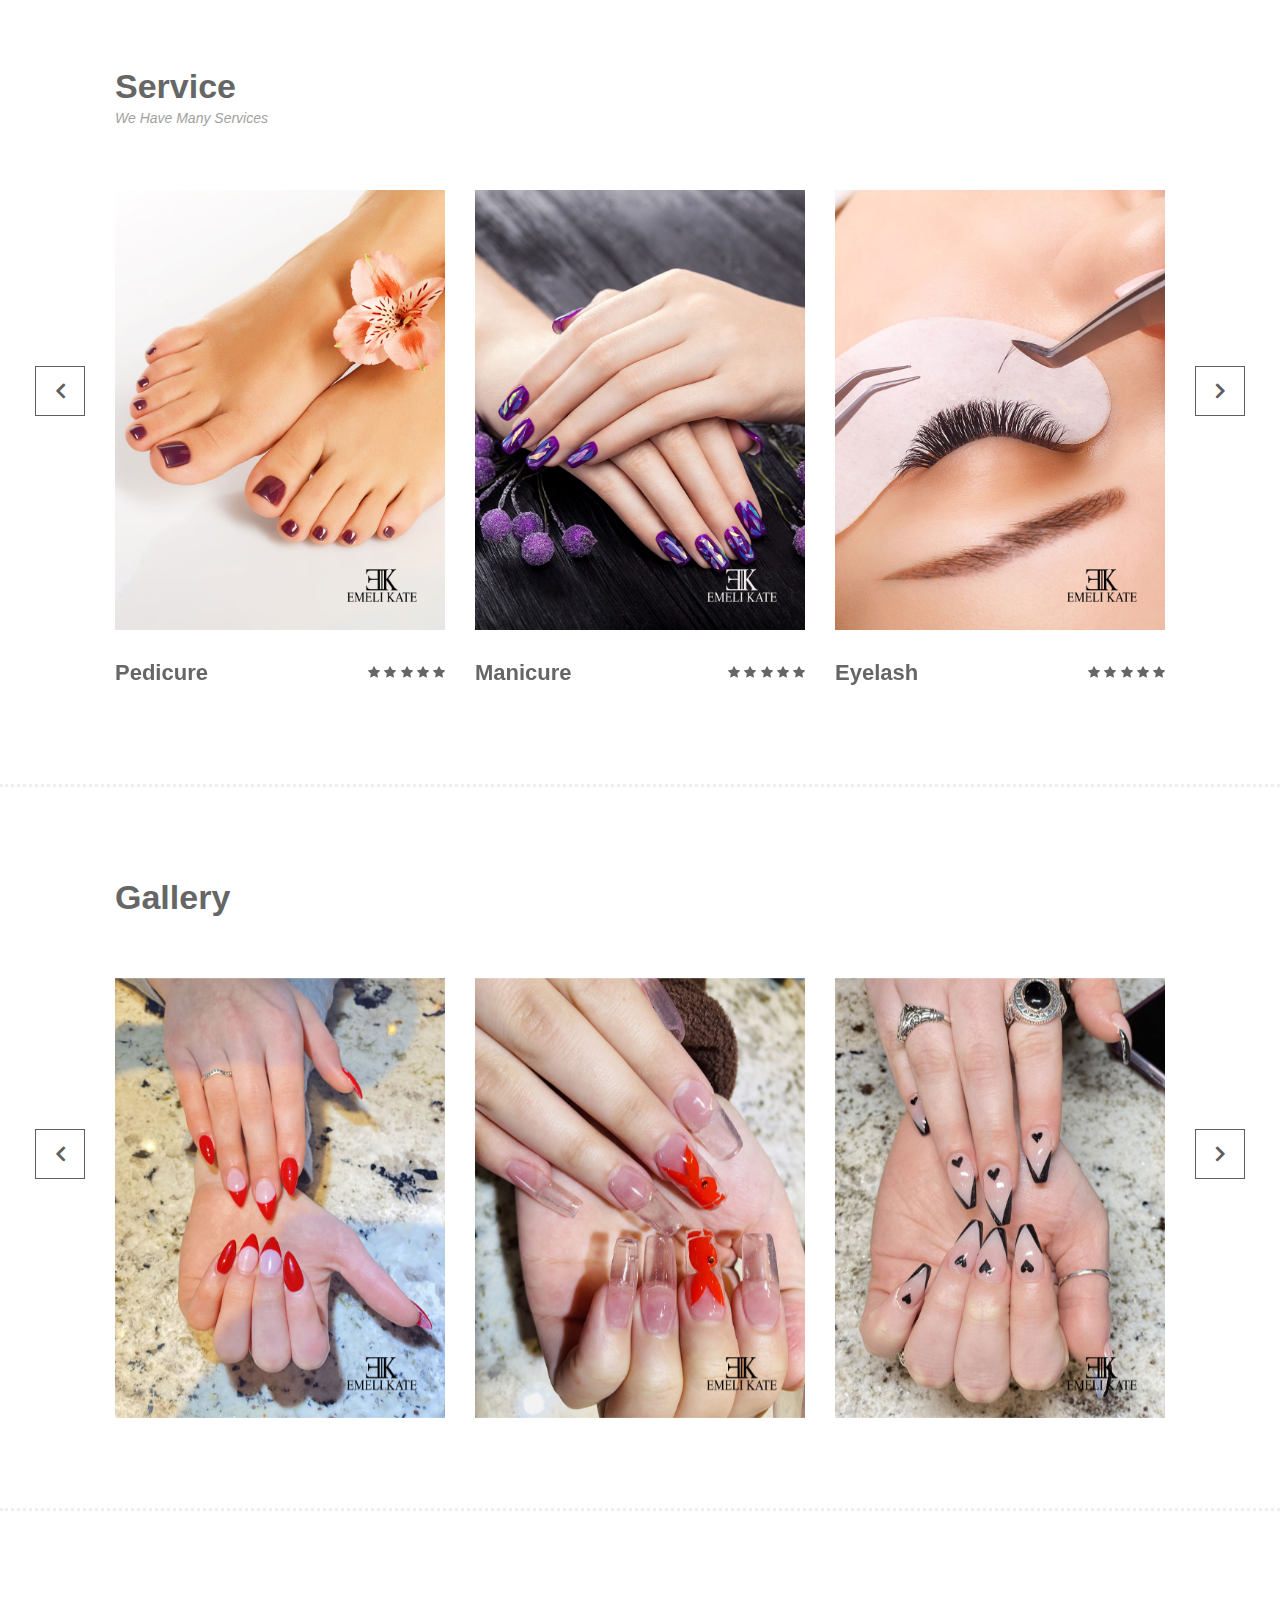
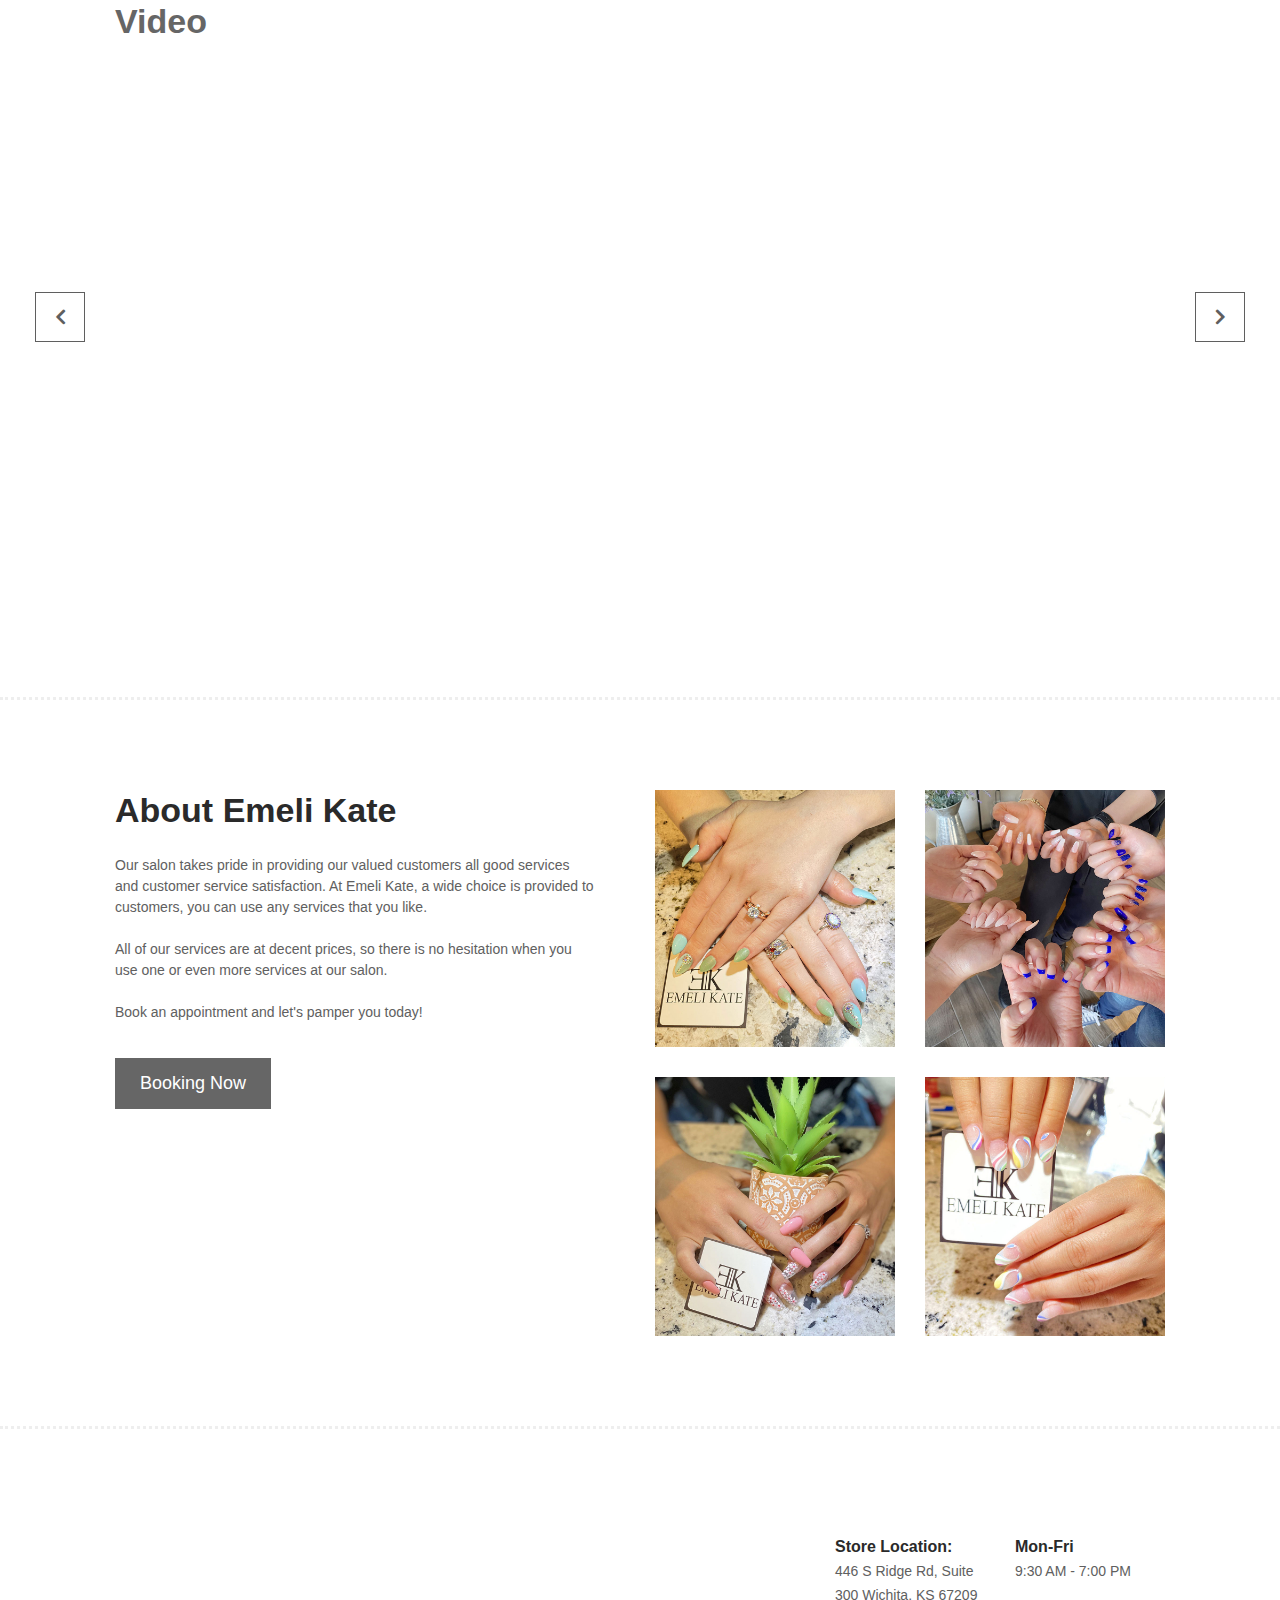
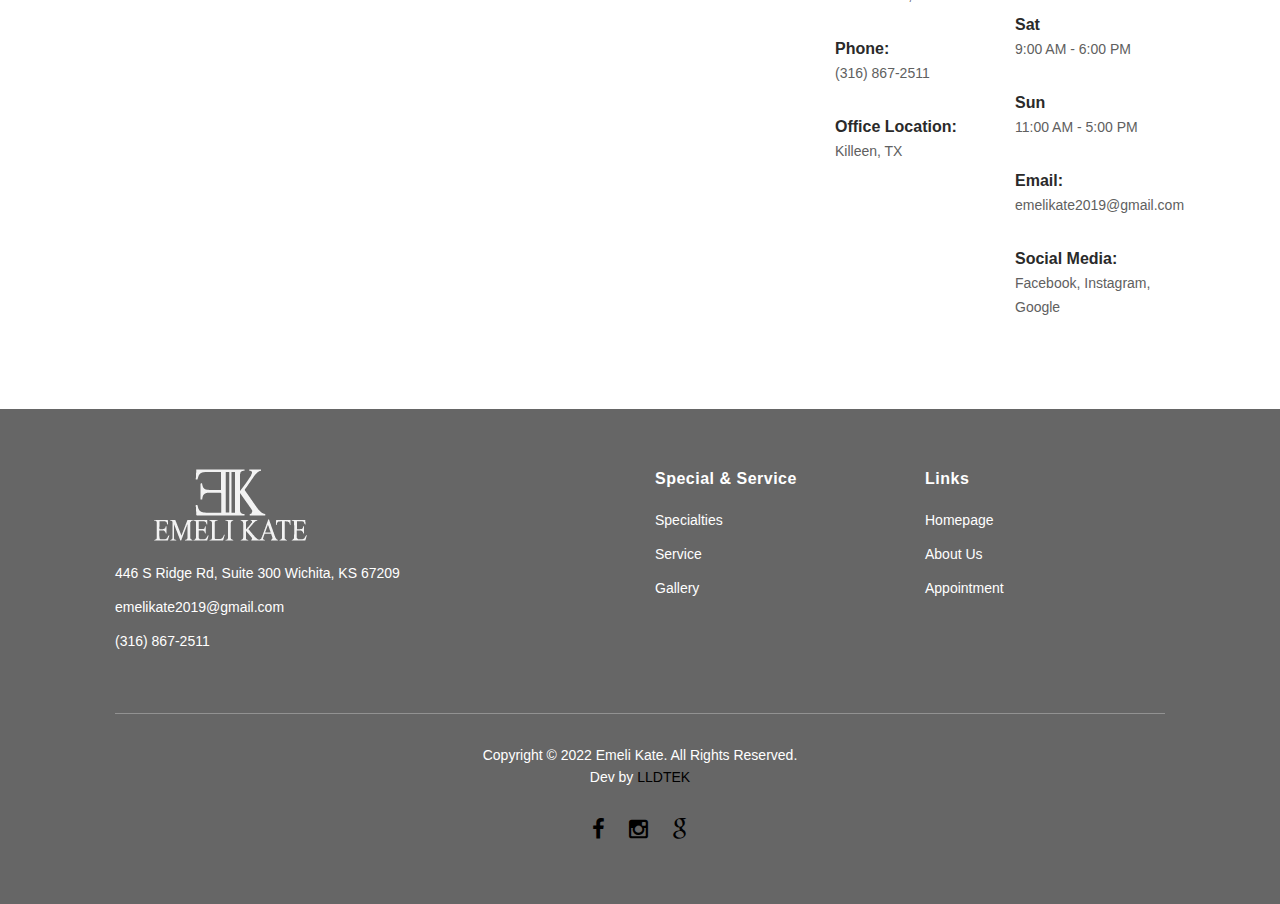
==== commit 663cd7af: "sad" ====
--- a/index.html
+++ b/index.html
@@ -55,7 +55,8 @@
                             <li class="scroll-to-section"><a href="#men">Specialties</a></li>
                             <li class="scroll-to-section"><a href="#women">Service</a></li>
                             <li class="scroll-to-section"><a href="#kids">Gallery</a></li>
-                            <li><a target="_blank" href="https://www.lldtek.com/salon/appt/MzY0MzJ8ZW1lbGk0NDZzfEtTXzA3MzA3fDE4NTI4MGViMGZkNTVhOTczNTBhMGYwYjQzNzk4NGRi">Appointment</a></li>
+                            <li class="scroll-to-section"><a href="#video">Video</a></li>
+                            <li><a target="_blank" href="https://square.site/book/LQ7BQSZKVED46/emeli-kate-wichita-ks?fbclid=IwAR1GSZcLNmedQ0rQ0qFMPiBjpT0SWRigj98u2LRx0bXqGW78XyfTqwQNgZ8">Appointment</a></li>
                             <li class="scroll-to-section"><a href="#explore">About Us</a></li>
                         </ul>        
                         <a class='menu-trigger'>
@@ -79,7 +80,7 @@
                                 <h4>We Are Emeli Kate</h4>
                                 <span>Supper Good Nail</span>
                                 <div class="main-border-button color-gold">
-                                    <a target="_blank" href="https://www.lldtek.com/salon/appt/MzY0MzJ8ZW1lbGk0NDZzfEtTXzA3MzA3fDE4NTI4MGViMGZkNTVhOTczNTBhMGYwYjQzNzk4NGRi">Booking Now</a>
+                                    <a target="_blank" href="https://square.site/book/LQ7BQSZKVED46/emeli-kate-wichita-ks?fbclid=IwAR1GSZcLNmedQ0rQ0qFMPiBjpT0SWRigj98u2LRx0bXqGW78XyfTqwQNgZ8">Booking Now</a>
                                 </div>
                             </div>
                             <img src="assets/images/banner/Emeli-kate-banner-01.jpg" alt="Nail Club Spa Banner 01">
@@ -141,7 +142,7 @@
                                                 <h4>Promotion</h4>
                                                 <p></p>
                                                 <div class="main-border-button">
-                                                    <a target="_blank" href="https://www.lldtek.com/salon/appt/MzY0MzJ8ZW1lbGk0NDZzfEtTXzA3MzA3fDE4NTI4MGViMGZkNTVhOTczNTBhMGYwYjQzNzk4NGRi">Appointment</a>
+                                                    <a target="_blank" href="https://square.site/book/LQ7BQSZKVED46/emeli-kate-wichita-ks?fbclid=IwAR1GSZcLNmedQ0rQ0qFMPiBjpT0SWRigj98u2LRx0bXqGW78XyfTqwQNgZ8">Appointment</a>
                                                 </div>
                                             </div>
                                         </div>
@@ -199,6 +200,17 @@
                                         <img src="assets/images/specialties/Emeli-kate-specialties-01.jpg" alt="Emeli Kate Specialties 01">
                                     </a>
                                 </div>
+                                <!--<div class="down-content">-->
+                                    <!--<h4>TOP</h4>-->
+                                    <!--<span>Emeli Kate</span>-->
+                                    <!--<ul class="stars">-->
+                                        <!--<li><i class="fa fa-star"></i></li>-->
+                                        <!--<li><i class="fa fa-star"></i></li>-->
+                                        <!--<li><i class="fa fa-star"></i></li>-->
+                                        <!--<li><i class="fa fa-star"></i></li>-->
+                                        <!--<li><i class="fa fa-star"></i></li>-->
+                                    <!--</ul>-->
+                                <!--</div>-->
                             </div>
                             <div class="item">
                                 <div class="thumb">
@@ -206,6 +218,17 @@
                                         <img src="assets/images/specialties/Emeli-kate-specialties-02.jpg" alt="Emeli Kate Specialties 02">
                                     </a>
                                 </div>
+                                <!--<div class="down-content">-->
+                                    <!--<h4>TOP</h4>-->
+                                    <!--<span>Emeli Kate</span>-->
+                                    <!--<ul class="stars">-->
+                                        <!--<li><i class="fa fa-star"></i></li>-->
+                                        <!--<li><i class="fa fa-star"></i></li>-->
+                                        <!--<li><i class="fa fa-star"></i></li>-->
+                                        <!--<li><i class="fa fa-star"></i></li>-->
+                                        <!--<li><i class="fa fa-star"></i></li>-->
+                                    <!--</ul>-->
+                                <!--</div>-->
                             </div>
                             <div class="item">
                                 <div class="thumb">
@@ -213,6 +236,17 @@
                                         <img src="assets/images/specialties/Emeli-kate-specialties-03.jpg" alt="Emeli Kate Specialties 03">
                                     </a>
                                 </div>
+                                <!--<div class="down-content">-->
+                                    <!--<h4>HOT</h4>-->
+                                    <!--<span>Emeli Kate</span>-->
+                                    <!--<ul class="stars">-->
+                                        <!--<li><i class="fa fa-star"></i></li>-->
+                                        <!--<li><i class="fa fa-star"></i></li>-->
+                                        <!--<li><i class="fa fa-star"></i></li>-->
+                                        <!--<li><i class="fa fa-star"></i></li>-->
+                                        <!--<li><i class="fa fa-star"></i></li>-->
+                                    <!--</ul>-->
+                                <!--</div>-->
                             </div>
                             <div class="item">
                                 <div class="thumb">
@@ -220,6 +254,17 @@
                                         <img src="assets/images/specialties/Emeli-kate-specialties-04.jpg" alt="Emeli Kate Specialties 04">
                                     </a>
                                 </div>
+                                <!--<div class="down-content">-->
+                                    <!--<h4>HOT</h4>-->
+                                    <!--<span>Emeli Kate</span>-->
+                                    <!--<ul class="stars">-->
+                                        <!--<li><i class="fa fa-star"></i></li>-->
+                                        <!--<li><i class="fa fa-star"></i></li>-->
+                                        <!--<li><i class="fa fa-star"></i></li>-->
+                                        <!--<li><i class="fa fa-star"></i></li>-->
+                                        <!--<li><i class="fa fa-star"></i></li>-->
+                                    <!--</ul>-->
+                                <!--</div>-->
                             </div>
                             <div class="item">
                                 <div class="thumb">
@@ -227,6 +272,17 @@
                                         <img src="assets/images/specialties/Emeli-kate-specialties-05.jpg" alt="Emeli Kate Specialties 05">
                                     </a>
                                 </div>
+                                <!--<div class="down-content">-->
+                                    <!--<h4>HOT</h4>-->
+                                    <!--<span>Emeli Kate</span>-->
+                                    <!--<ul class="stars">-->
+                                        <!--<li><i class="fa fa-star"></i></li>-->
+                                        <!--<li><i class="fa fa-star"></i></li>-->
+                                        <!--<li><i class="fa fa-star"></i></li>-->
+                                        <!--<li><i class="fa fa-star"></i></li>-->
+                                        <!--<li><i class="fa fa-star"></i></li>-->
+                                    <!--</ul>-->
+                                <!--</div>-->
                             </div>
                             <div class="item">
                                 <div class="thumb">
@@ -234,6 +290,17 @@
                                         <img src="assets/images/specialties/Emeli-kate-specialties-06.jpg" alt="Emeli Kate Specialties 06">
                                     </a>
                                 </div>
+                                <!--<div class="down-content">-->
+                                    <!--<h4>HOT</h4>-->
+                                    <!--<span>Emeli Kate</span>-->
+                                    <!--<ul class="stars">-->
+                                        <!--<li><i class="fa fa-star"></i></li>-->
+                                        <!--<li><i class="fa fa-star"></i></li>-->
+                                        <!--<li><i class="fa fa-star"></i></li>-->
+                                        <!--<li><i class="fa fa-star"></i></li>-->
+                                        <!--<li><i class="fa fa-star"></i></li>-->
+                                    <!--</ul>-->
+                                <!--</div>-->
                             </div>
                             <div class="item">
                                 <div class="thumb">
@@ -241,6 +308,17 @@
                                         <img src="assets/images/specialties/Emeli-kate-specialties-07.jpg" alt="Emeli Kate Specialties 07">
                                     </a>
                                 </div>
+                                <!--<div class="down-content">-->
+                                    <!--<h4>HOT</h4>-->
+                                    <!--<span>Emeli Kate</span>-->
+                                    <!--<ul class="stars">-->
+                                        <!--<li><i class="fa fa-star"></i></li>-->
+                                        <!--<li><i class="fa fa-star"></i></li>-->
+                                        <!--<li><i class="fa fa-star"></i></li>-->
+                                        <!--<li><i class="fa fa-star"></i></li>-->
+                                        <!--<li><i class="fa fa-star"></i></li>-->
+                                    <!--</ul>-->
+                                <!--</div>-->
                             </div>
                             <div class="item">
                                 <div class="thumb">
@@ -690,7 +768,54 @@
             </div>
         </div>
     </section>
-
+    <!---Video-->
+    <section class="section" id="video">
+        <div class="container">
+            <div class="row">
+                <div class="col-lg-6">
+                    <div class="section-heading">
+                        <h2>Video</h2><br>
+                        <span></span>
+                    </div>
+                </div>
+            </div>
+        </div>
+        <div class="container">
+            <div class="row">
+                <div class="col-lg-12">
+                    <div class="kid-item-carousel">
+                        <div class="owl-kid-item owl-carousel">
+                            <div class="item">
+                                <div class="thumb">
+                                    <iframe src="https://www.facebook.com/plugins/video.php?height=476&href=https%3A%2F%2Fwww.facebook.com%2FEMELIKATE.NnL%2Fvideos%2F406448637745189%2F&show_text=false&width=476&t=0" style="border:none;overflow:hidden;width: 476px;max-width: 100%;height: 476px;max-height: 100%" scrolling="no" frameborder="0" allowfullscreen="true" allow="autoplay; clipboard-write; encrypted-media; picture-in-picture; web-share" allowFullScreen="true"></iframe>
+                                </div>
+                            </div>
+
+                            <div class="item">
+                                <div class="thumb">
+                                    <iframe src="https://www.facebook.com/plugins/video.php?height=476&href=https%3A%2F%2Fwww.facebook.com%2FEMELIKATE.NnL%2Fvideos%2F1312410289501790%2F&show_text=false&width=476&t=0" style="border:none;overflow:hidden;width: 476px;max-width: 100%;height: 476px;max-height: 100%" scrolling="no" frameborder="0" allowfullscreen="true" allow="autoplay; clipboard-write; encrypted-media; picture-in-picture; web-share" allowFullScreen="true"></iframe>
+                                </div>
+                            </div>
+
+                            <div class="item">
+                                <div class="thumb">
+                                    <iframe src="https://www.facebook.com/plugins/video.php?height=476&href=https%3A%2F%2Fwww.facebook.com%2FEMELIKATE.NnL%2Fvideos%2F354072553284033%2F&show_text=false&width=476&t=0" style="border:none;overflow:hidden;width: 476px;max-width: 100%;height: 476px;max-height: 100%" scrolling="no" frameborder="0" allowfullscreen="true" allow="autoplay; clipboard-write; encrypted-media; picture-in-picture; web-share" allowFullScreen="true"></iframe>
+                                </div>
+                            </div>
+
+                            <div class="item">
+                                <div class="thumb">
+                                    <iframe src="https://www.facebook.com/plugins/video.php?height=476&href=https%3A%2F%2Fwww.facebook.com%2FEMELIKATE.NnL%2Fvideos%2F1013642482626605%2F&show_text=false&width=476&t=0" style="border:none;overflow:hidden;width: 476px;max-width: 100%;height: 476px;max-height: 100%" scrolling="no" frameborder="0" allowfullscreen="true" allow="autoplay; clipboard-write; encrypted-media; picture-in-picture; web-share" allowFullScreen="true"></iframe>
+                                </div>
+                            </div>
+                        </div>
+                    </div>
+                </div>
+            </div>
+        </div>
+    </section>
+
+    <!--End Video -->
 
     <!-- ***** Explore Area Starts ***** -->
     <section class="section" id="explore">
@@ -704,7 +829,7 @@
                             Book an appointment and let's pamper you today!
                         </span>
                         <div class="main-border-button color-gold color-white">
-                            <a target="_blank" href="https://www.lldtek.com/salon/appt/MzY0MzJ8ZW1lbGk0NDZzfEtTXzA3MzA3fDE4NTI4MGViMGZkNTVhOTczNTBhMGYwYjQzNzk4NGRi">Booking Now</a>
+                            <a target="_blank" href="https://square.site/book/LQ7BQSZKVED46/emeli-kate-wichita-ks?fbclid=IwAR1GSZcLNmedQ0rQ0qFMPiBjpT0SWRigj98u2LRx0bXqGW78XyfTqwQNgZ8">Booking Now</a>
                         </div>
                     </div>
                 </div>
@@ -909,7 +1034,7 @@
                             <ul>
                                 <li>Store Location:<br><span>446 S Ridge Rd, Suite 300 Wichita, KS 67209</span></li>
                                 <li>Phone:<br><span>(316) 867-2511</span></li>
-                                <li>Office Location:<br><span>KS 67209</span></li>
+                                <li>Office Location:<br><span>Killeen, TX</span></li>
                             </ul>
                         </div>
                         <div class="col-6">
@@ -957,7 +1082,7 @@
                     <ul>
                         <li><a href="#index.html">Homepage</a></li>
                         <li><a href="#explore">About Us</a></li>
-                        <li><a target=_blank href="https://www.lldtek.com/salon/appt/MzY0MzJ8ZW1lbGk0NDZzfEtTXzA3MzA3fDE4NTI4MGViMGZkNTVhOTczNTBhMGYwYjQzNzk4NGRi">Appointment</a></li>
+                        <li><a target=_blank href="#">Appointment</a></li>
                     </ul>
                 </div>
                 <!--<div id="map" class="col-lg-3">   &lt;!&ndash; style="width:250px;height:259px;"&ndash;&gt;  &lt;!&ndash;H edit&ndash;&gt;-->
--- a/assets/css/templatemo-hexashop.css
+++ b/assets/css/templatemo-hexashop.css
@@ -1099,10 +1099,167 @@
 
 /*
 ---------------------------------------------
+Video
+---------------------------------------------
+*/
+#video {
+  padding-top: 90px;
+  padding-bottom: 90px;
+  border-bottom: 3px dotted #eee;
+}
+
+#video .section-heading {
+  margin-bottom: 60px;
+}
+
+#video .item .down-content {
+  padding-top: 30px;
+  position: relative;
+  z-index: 3;
+  background-color: #fff;
+}
+
+#video .item .down-content h4 {
+  font-size: 22px;
+  color: #666666;
+  font-weight: 700;
+  margin-bottom: 8px;
+}
+
+#video .item .down-content span {
+  font-size: 18px;
+  color: #a1a1a1;
+  font-weight: 500;
+  display: block;
+}
+
+#video .item .down-content ul.stars {
+  position: absolute;
+  right: 0;
+  top: 30px;
+}
+
+#video .item .down-content ul.stars li {
+  display: inline;
+  font-size: 13px;
+}
+
+#video .item .thumb .hover-content {
+  position: absolute;
+  z-index: 2;
+  text-align: center;
+  bottom: -60px;
+  width: 100%;
+  opacity: 0;
+  visibility: hidden;
+  transition: all .5s;
+}
+
+#video .item .thumb:hover .hover-content {
+  bottom: 30px;
+  opacity: 1;
+  visibility: visible;
+}
+
+#video .item .thumb {
+  position: relative;
+}
+
+#video .item .thumb .hover-content ul li {
+  display: inline;
+  margin: 0px 10px;
+}
+
+#video .item .thumb .hover-content ul li a {
+  width: 50px;
+  height: 50px;
+  text-align: center;
+  line-height: 50px;
+  display: inline-block;
+  color: #2a2a2a;
+  background-color: #fff;
+}
+
+
+#video .owl-nav {
+  text-align: center;
+  position: absolute;
+  width: 100%;
+  top: 40%;
+  transform: translateY(-25px);
+}
+
+#video .owl-dots {
+  display: none;
+}
+    
+#video .owl-nav .owl-prev{
+  position: absolute;
+  left: -80px;
+  outline: none;
+}
+
+#video .owl-nav .owl-prev span,
+#video .owl-nav .owl-next span {
+  opacity: 0;
+}
+
+#video .owl-nav .owl-prev:before {
+  display: inline-block;
+  font-family: 'FontAwesome';
+  color: #2a2a2a;
+  font-size: 25px;
+  font-weight: 700;
+  content: '\f104';
+  width: 50px;
+  height: 50px;
+  background-color: transparent;
+  line-height: 48px;
+  border :1px solid #2a2a2a;
+}
+
+#video .owl-nav .owl-prev {
+  opacity: 0.75;
+  transition: all .5s;
+}
+
+#video .owl-nav .owl-prev:hover {
+  opacity: 1;
+}
+
+#video .owl-nav .owl-next {
+  opacity: 0.75;
+  transition: all .5s;
+}
+
+#video .owl-nav .owl-next:hover {
+  opacity: 1;
+}
+
+#video .owl-nav .owl-next{
+  outline: none;
+  position: absolute;
+  right: -85px;
+}
+
+#video .owl-nav .owl-next:before {
+  display: inline-block;
+  font-family: 'FontAwesome';
+  color: #2a2a2a;
+  font-size: 25px;
+  font-weight: 700;
+  content: '\f105';
+  width: 50px;
+  height: 50px;
+  background-color: transparent;
+  line-height: 48px;
+  border :1px solid #2a2a2a;
+}
+/*
+---------------------------------------------
 Kids
 ---------------------------------------------
 */
-
 #kids {
   padding-top: 90px;
   padding-bottom: 90px;
@@ -1536,7 +1693,7 @@
 }
 
 footer ul li a:hover, footer ul li a:active {
-  color: #000000;
+  color: #333333;
 }
 
 footer h4 {
@@ -2289,13 +2446,63 @@
     margin-bottom: 30px;
   }
 }
-
+@media (max-width: 768px){
+  .main-banner .right-content .right-first-image .thumb .hover-content p {
+    display: none;
+  }
+  .header-area .main-nav .nav li.submenu:after {
+    right: 3px;
+  }
+  .header-area .main-nav .nav li.submenu {
+    padding-right: 15px;
+  }
+  .header-area .main-nav .nav li {
+    padding-right: 5px;
+    padding-left: 5px;
+  }
+  .header-area .main-nav .nav li a {
+    font-size: 12px;
+    letter-spacing: 0px;
+  }
+  .main-banner .left-content {
+    margin-bottom: 30px;
+  }
+  #explore .left-content {
+    margin-bottom: 30px;
+  }
+
+  .subscribe input {
+    margin-bottom: 15px;
+  }
+  .subscribe form {
+    text-align: center;
+    margin-bottom: 30px;
+  }
+  .about-us .right-content {
+    margin-left: 0px;
+    margin-top: 30px;
+  }
+  .our-team .team-item {
+    margin-bottom: 30px;
+  }
+  .our-services .service-item {
+    margin-bottom: 30px;
+  }
+  .contact-us #map {
+    margin-right: 0px;
+    margin-bottom: 30px;
+  }
+}
 @media (max-width: 767px) {
   .main-banner .left-content .thumb .inner-content {
     left: 50%;
     top: 47.5%;
     transform: translate(-50%,-50%);
     text-align: center;
+  }
+  .header-area .main-nav .nav li a {
+    font-size: 12px;
+    letter-spacing: 0px;
   }
   .subscribe form button {
     width: 100%;
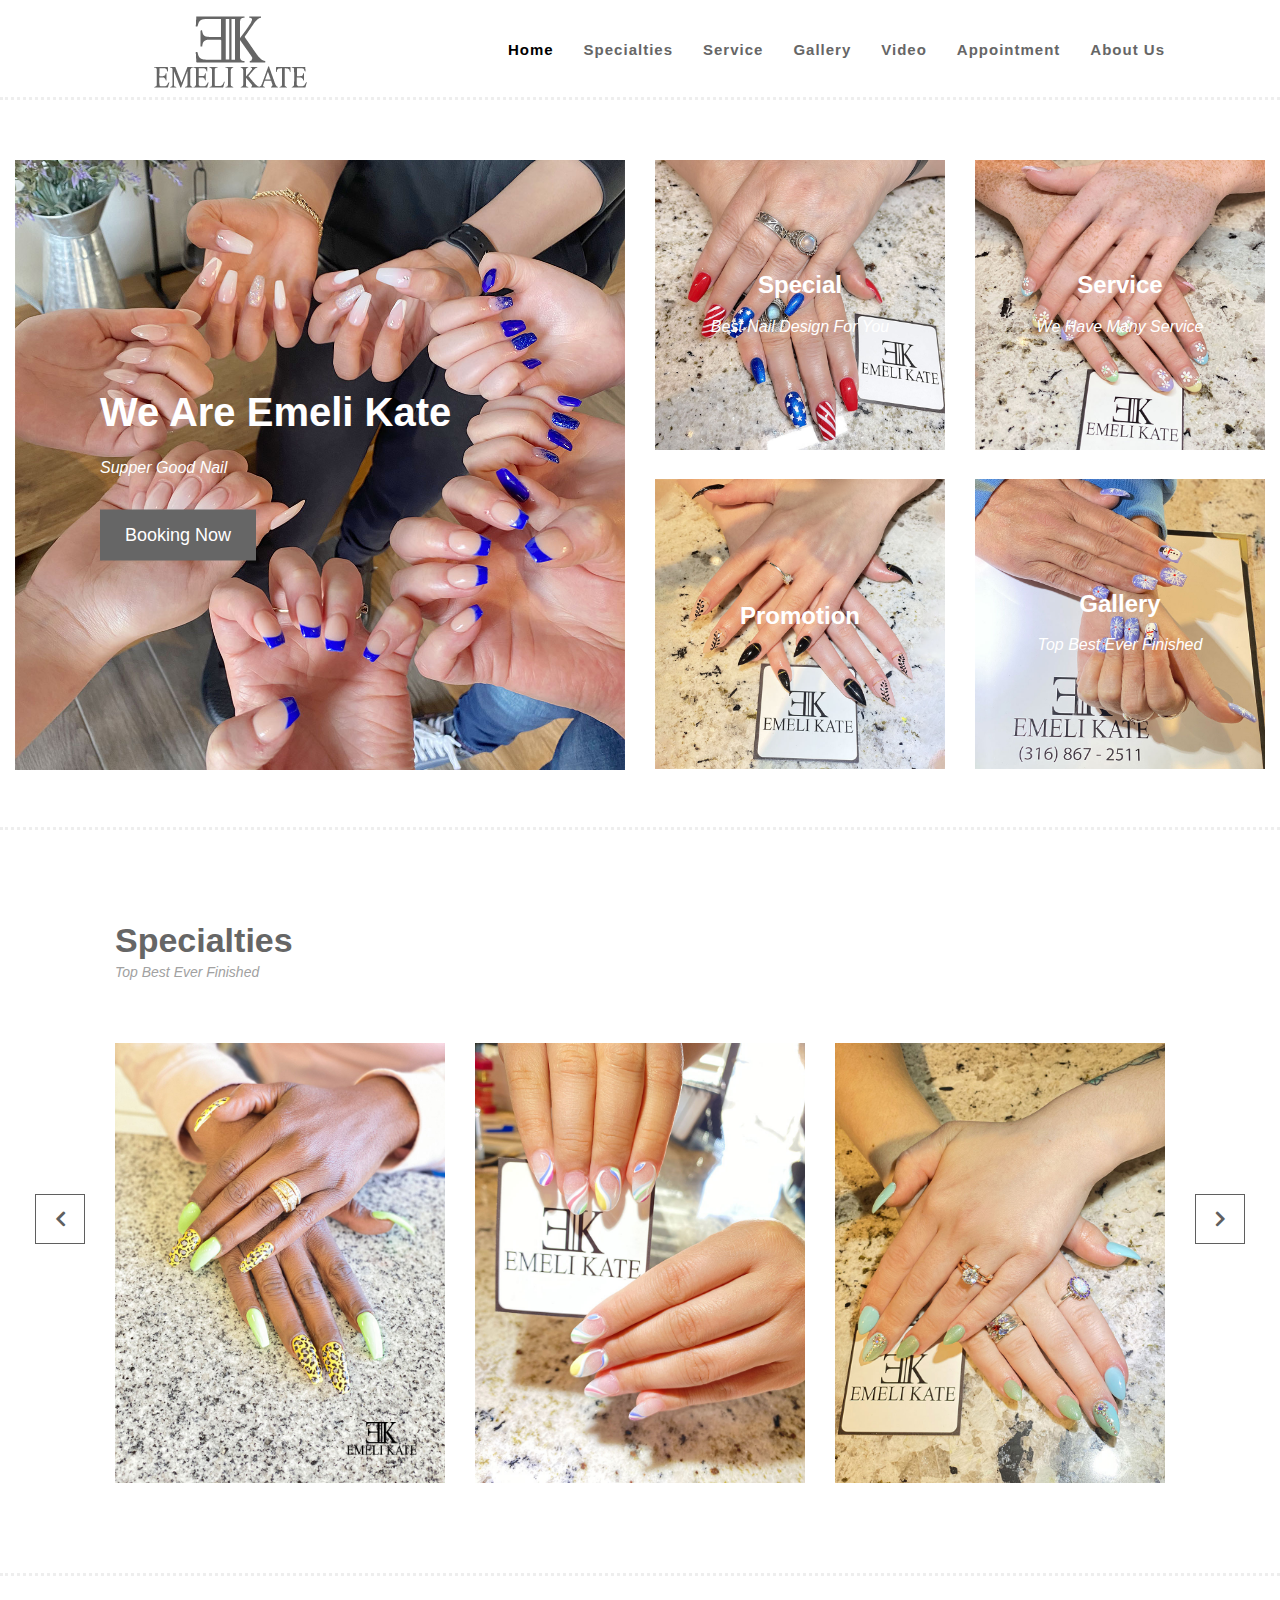
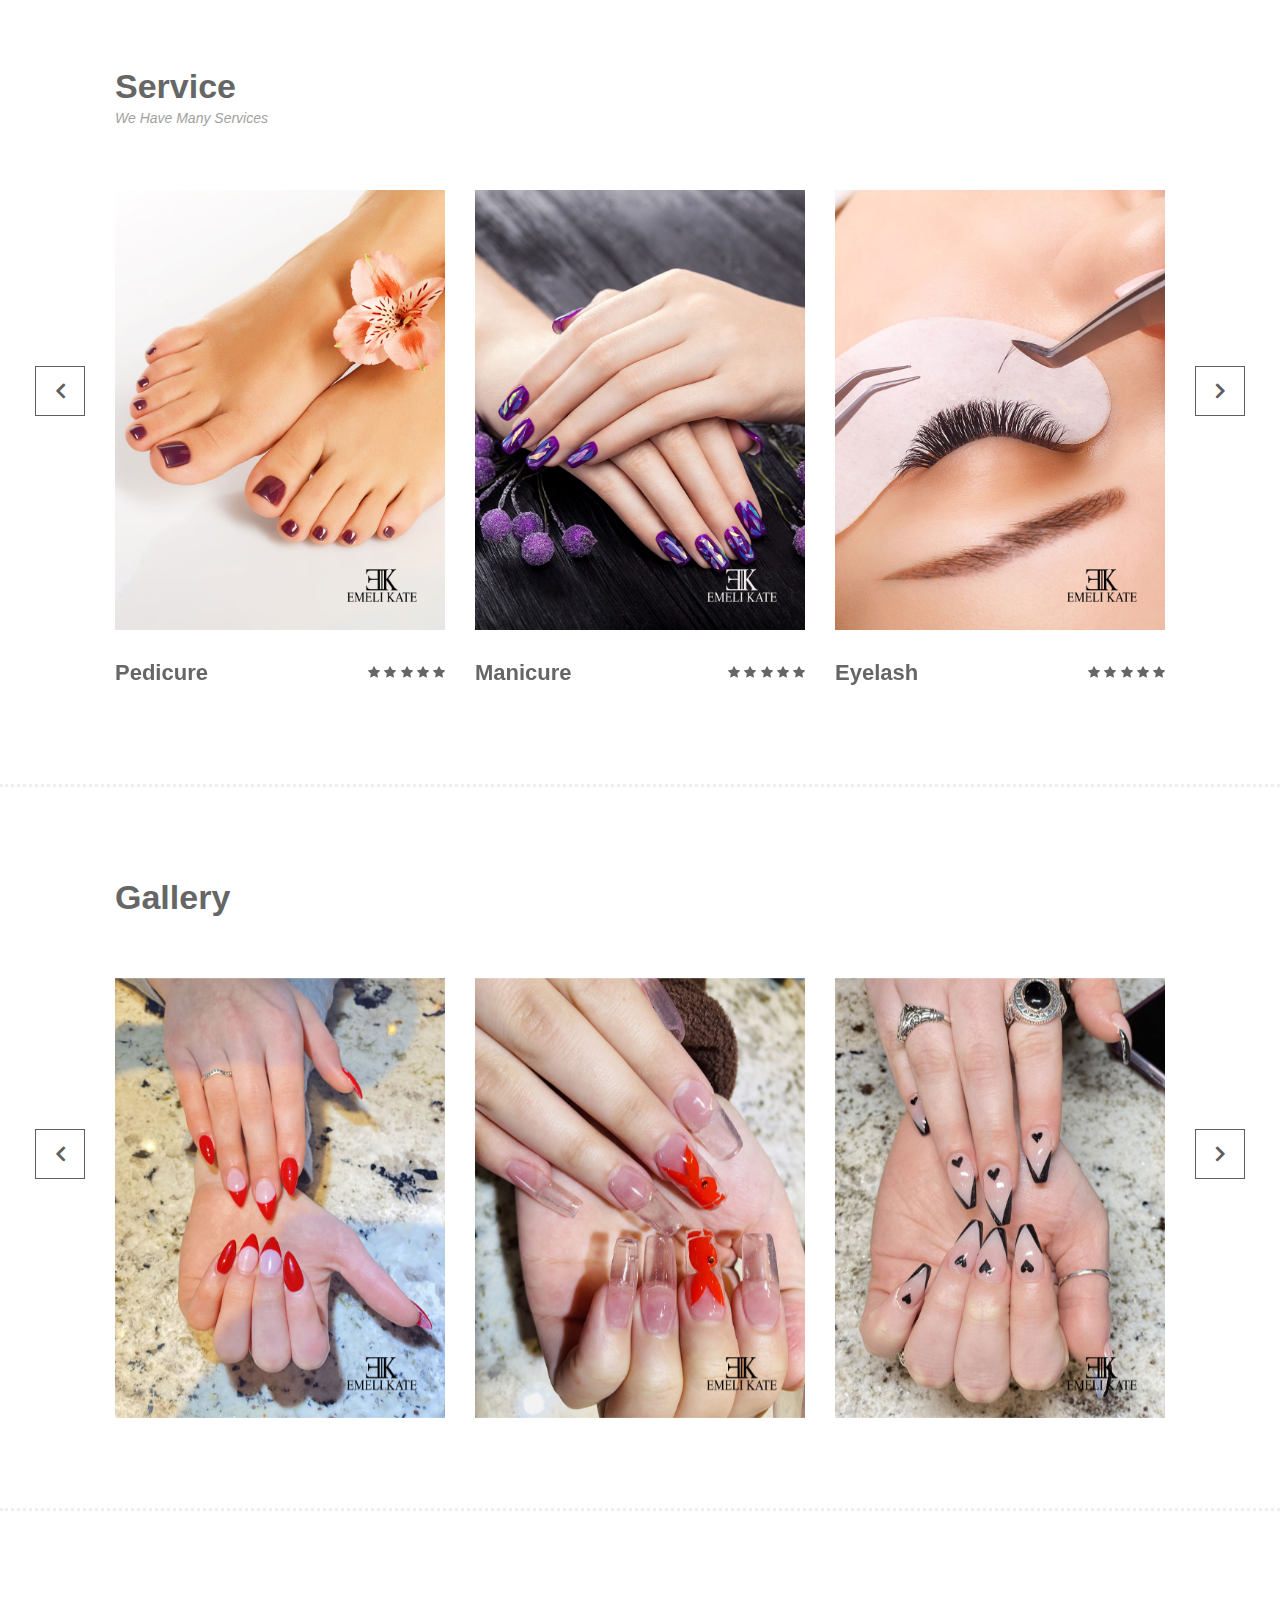
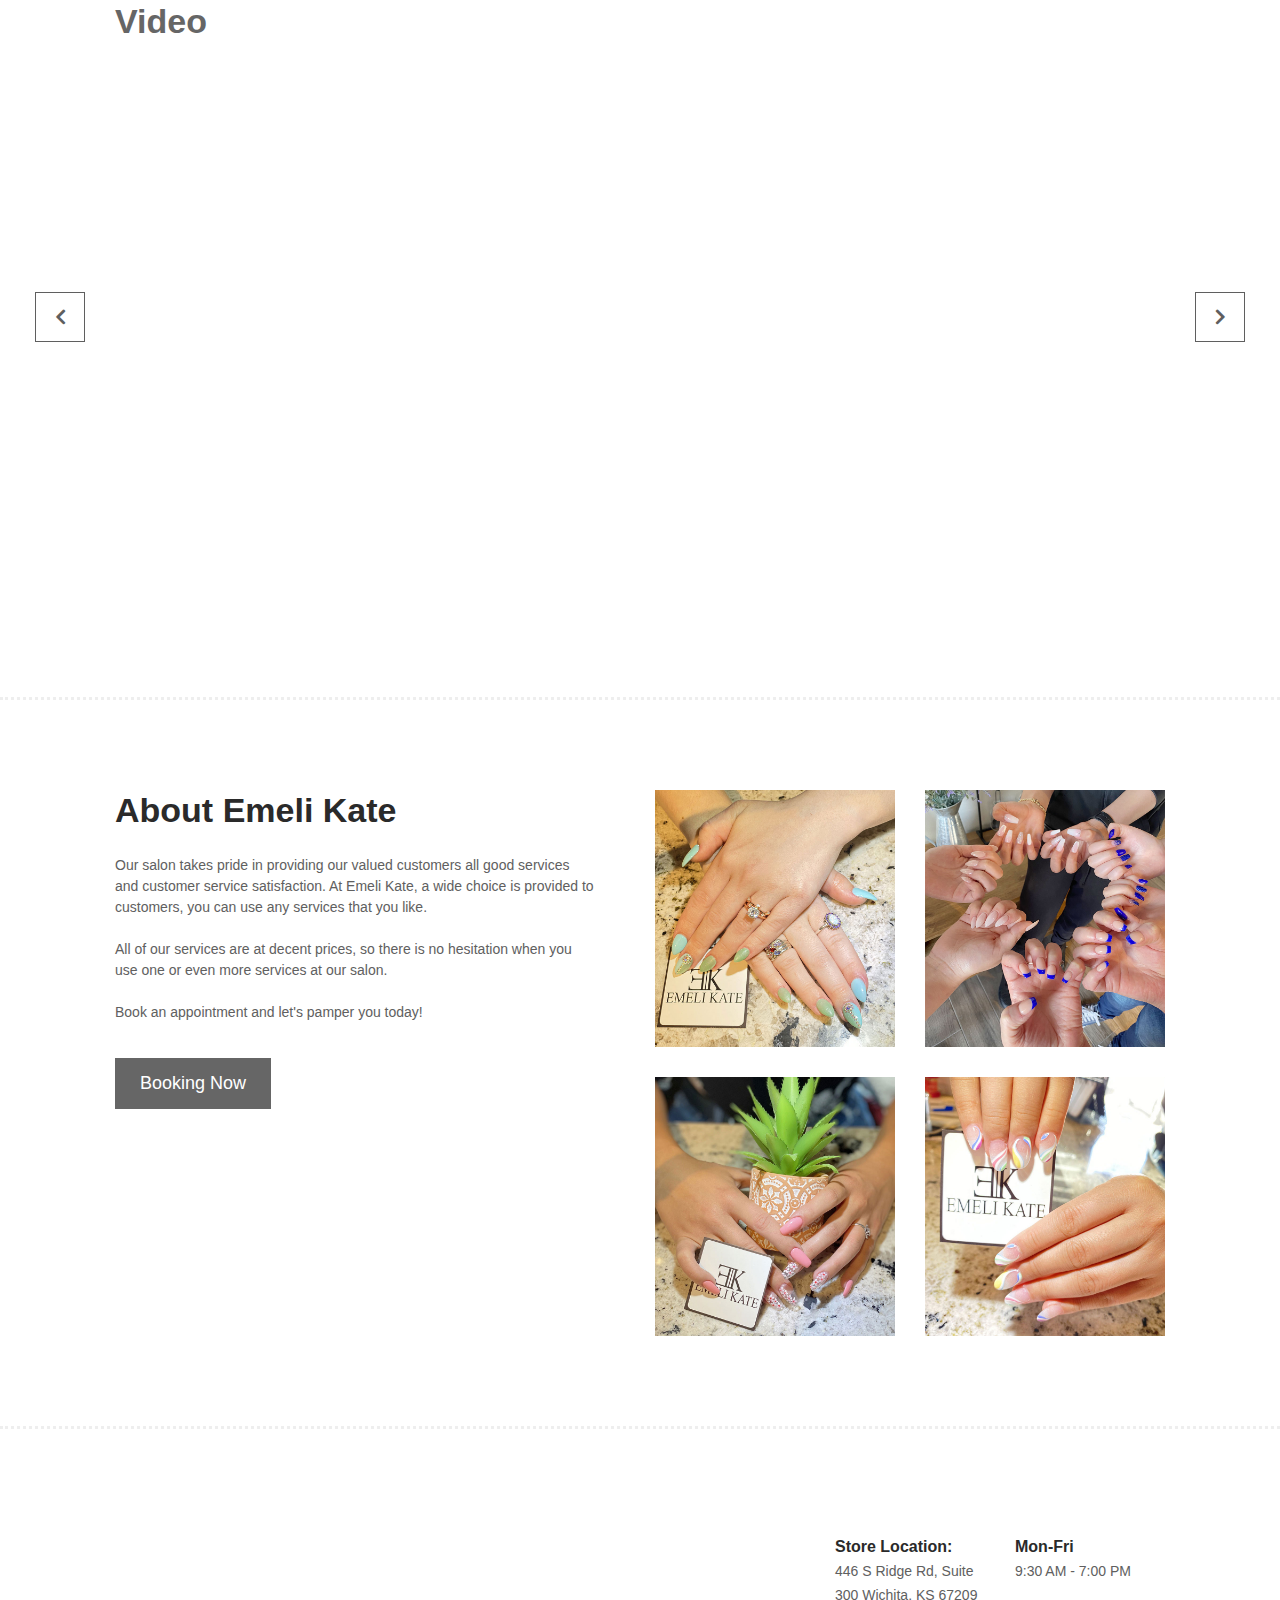
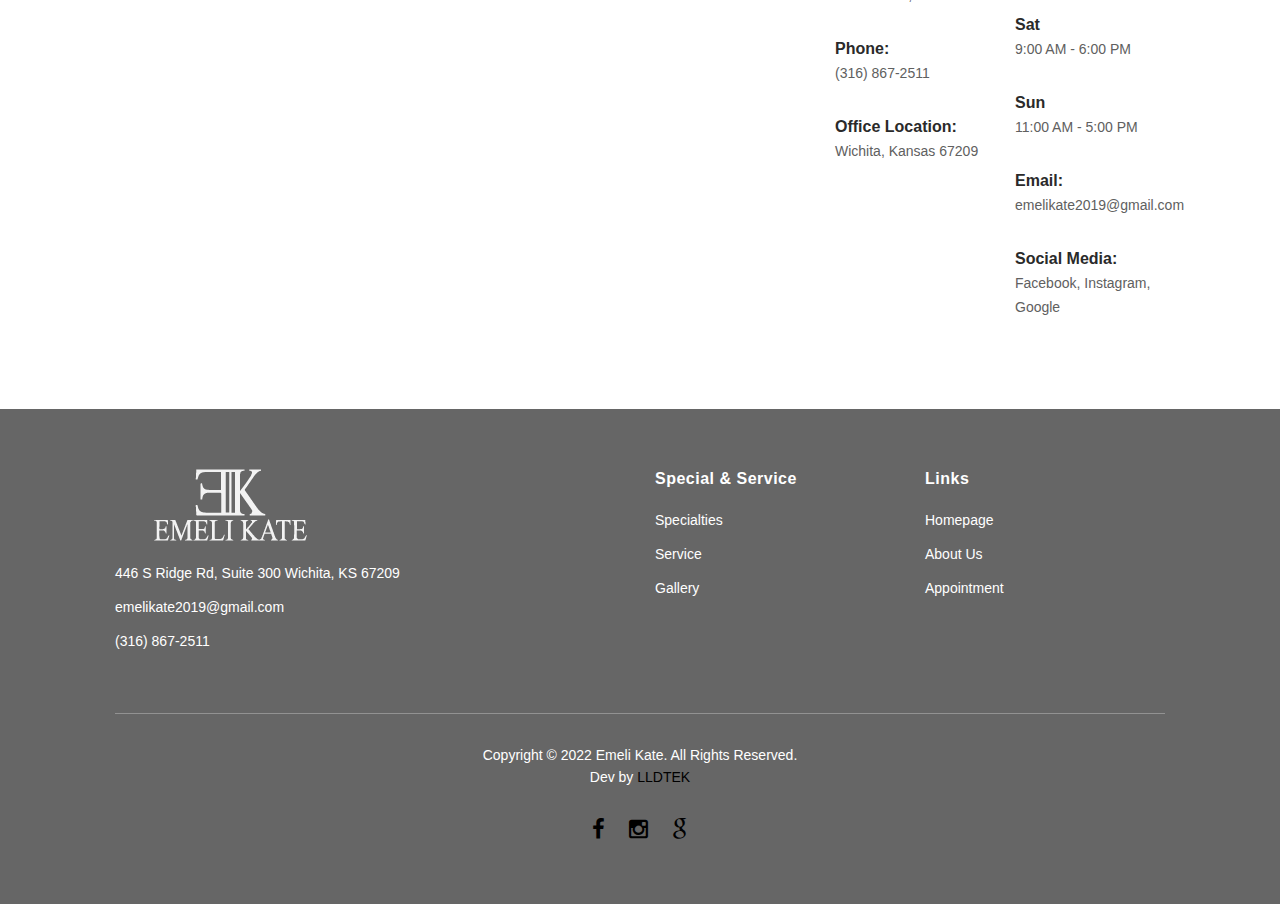
==== commit fa60f86c: "asd" ====
--- a/index.html
+++ b/index.html
@@ -8,14 +8,14 @@
     <meta name="description" content="Our salon takes pride in providing our valued customers all good services and customer service satisfaction. At Emeli Kate, a wide choice is provided to customers, you can use any services that you like.
     All of our services are at decent prices, so there is no hesitation when you use one or even more services at our salon.">
 
-    <meta name="keyword" content="Emeli Kate, nails salon near me, nails in Wichita, luxury nails, best nails color, nails spa, nails salon, nails bar, perfect nail, nails polish, gel polish, acrylics, nails company, best nail color,nude nail colors, nail design, hight-end service nail in new jersey, nails spa near me, nails salon near me, top nail salon, best nail salon in new Wichita, pretty nails, green nails, summer nails 2022, christmas nails 2022, fall nails 2022, shining nails, dip nails near me">
-
-        <meta name="author" content="Emeli Kate | Top Nails Salon in Wichita">
+    <meta name="keyword" content="Emeli Kate,Emeli Kate in Wichita, emeli kate in kansas67209, nails salon near me, nails in Wichita, luxury nails, best nails color, nails spa, nails salon, nails bar, perfect nail, nails polish, gel polish, acrylics, nails company, best nail color,nude nail colors, nail design, hight-end service nail in new jersey, nails spa near me, nails salon near me, top nail salon, best nail salon in new Wichita, pretty nails, green nails, summer nails 2022, christmas nails 2022, fall nails 2022, shining nails, dip nails near me">
+
+        <meta name="author" content="Emeli Kate | Top Nails Salon in Wichita Kansas 67209">
 
     <link href="https://fonts.googleapis.com/css?family=Poppins:100,200,300,400,500,600,700,800,900&display=swap" rel="stylesheet">
     
 
-    <title>Emeli Kate | Top Nails Salon in Wichita</title>
+    <title>Emeli Kate | Top Nails Salon in Wichita Kansas 67209</title>
 
     <!-- Additional CSS Files -->
     <link rel="stylesheet" type="text/css" href="assets/css/bootstrap.min.css">
@@ -56,7 +56,7 @@
                             <li class="scroll-to-section"><a href="#women">Service</a></li>
                             <li class="scroll-to-section"><a href="#kids">Gallery</a></li>
                             <li class="scroll-to-section"><a href="#video">Video</a></li>
-                            <li><a target="_blank" href="https://square.site/book/LQ7BQSZKVED46/emeli-kate-wichita-ks?fbclid=IwAR1GSZcLNmedQ0rQ0qFMPiBjpT0SWRigj98u2LRx0bXqGW78XyfTqwQNgZ8">Appointment</a></li>
+                            <li><a target="_blank" href="https://www.lldtek.com/salon/appt/MzY0MzJ8ZW1lbGk0NDZzfEtTXzA3MzA3fDE4NTI4MGViMGZkNTVhOTczNTBhMGYwYjQzNzk4NGRi?fbclid=IwAR2Qp9vYJhKoz8Cn295EOOhHfQiA8DwZIlhW-MONwxknexkYWXTndb8Ijjk">Appointment</a></li>
                             <li class="scroll-to-section"><a href="#explore">About Us</a></li>
                         </ul>        
                         <a class='menu-trigger'>
@@ -80,7 +80,7 @@
                                 <h4>We Are Emeli Kate</h4>
                                 <span>Supper Good Nail</span>
                                 <div class="main-border-button color-gold">
-                                    <a target="_blank" href="https://square.site/book/LQ7BQSZKVED46/emeli-kate-wichita-ks?fbclid=IwAR1GSZcLNmedQ0rQ0qFMPiBjpT0SWRigj98u2LRx0bXqGW78XyfTqwQNgZ8">Booking Now</a>
+                                    <a target="_blank" href="https://www.lldtek.com/salon/appt/MzY0MzJ8ZW1lbGk0NDZzfEtTXzA3MzA3fDE4NTI4MGViMGZkNTVhOTczNTBhMGYwYjQzNzk4NGRi?fbclid=IwAR2Qp9vYJhKoz8Cn295EOOhHfQiA8DwZIlhW-MONwxknexkYWXTndb8Ijjk">Booking Now</a>
                                 </div>
                             </div>
                             <img src="assets/images/banner/Emeli-kate-banner-01.jpg" alt="Nail Club Spa Banner 01">
@@ -142,7 +142,7 @@
                                                 <h4>Promotion</h4>
                                                 <p></p>
                                                 <div class="main-border-button">
-                                                    <a target="_blank" href="https://square.site/book/LQ7BQSZKVED46/emeli-kate-wichita-ks?fbclid=IwAR1GSZcLNmedQ0rQ0qFMPiBjpT0SWRigj98u2LRx0bXqGW78XyfTqwQNgZ8">Appointment</a>
+                                                    <a target="_blank" href="https://www.lldtek.com/salon/appt/MzY0MzJ8ZW1lbGk0NDZzfEtTXzA3MzA3fDE4NTI4MGViMGZkNTVhOTczNTBhMGYwYjQzNzk4NGRi?fbclid=IwAR2Qp9vYJhKoz8Cn295EOOhHfQiA8DwZIlhW-MONwxknexkYWXTndb8Ijjk">Appointment</a>
                                                 </div>
                                             </div>
                                         </div>
@@ -829,7 +829,7 @@
                             Book an appointment and let's pamper you today!
                         </span>
                         <div class="main-border-button color-gold color-white">
-                            <a target="_blank" href="https://square.site/book/LQ7BQSZKVED46/emeli-kate-wichita-ks?fbclid=IwAR1GSZcLNmedQ0rQ0qFMPiBjpT0SWRigj98u2LRx0bXqGW78XyfTqwQNgZ8">Booking Now</a>
+                            <a target="_blank" href="https://www.lldtek.com/salon/appt/MzY0MzJ8ZW1lbGk0NDZzfEtTXzA3MzA3fDE4NTI4MGViMGZkNTVhOTczNTBhMGYwYjQzNzk4NGRi?fbclid=IwAR2Qp9vYJhKoz8Cn295EOOhHfQiA8DwZIlhW-MONwxknexkYWXTndb8Ijjk">Booking Now</a>
                         </div>
                     </div>
                 </div>
@@ -1034,7 +1034,7 @@
                             <ul>
                                 <li>Store Location:<br><span>446 S Ridge Rd, Suite 300 Wichita, KS 67209</span></li>
                                 <li>Phone:<br><span>(316) 867-2511</span></li>
-                                <li>Office Location:<br><span>Killeen, TX</span></li>
+                                <li>Office Location:<br><span>Wichita, Kansas 67209</span></li>
                             </ul>
                         </div>
                         <div class="col-6">
--- a/assets/css/templatemo-hexashop.css
+++ b/assets/css/templatemo-hexashop.css
@@ -2461,7 +2461,7 @@
     padding-left: 5px;
   }
   .header-area .main-nav .nav li a {
-    font-size: 12px;
+    font-size: 11px;
     letter-spacing: 0px;
   }
   .main-banner .left-content {
@@ -2501,7 +2501,7 @@
     text-align: center;
   }
   .header-area .main-nav .nav li a {
-    font-size: 12px;
+    font-size: 11px;
     letter-spacing: 0px;
   }
   .subscribe form button {
